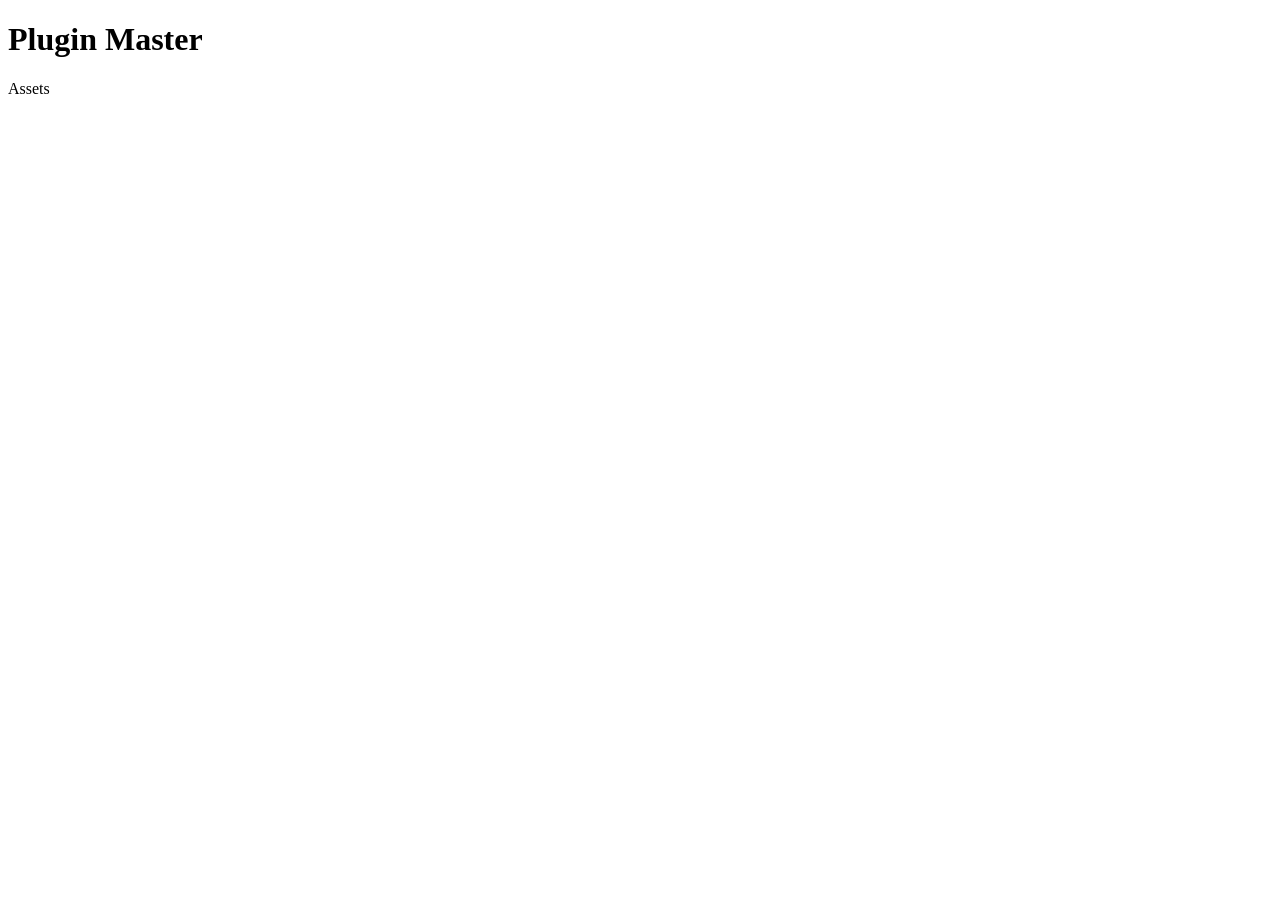
==== index.html @ de29aaf4 "Add initial index.html file with basic structure" ====
<!DOCTYPE html>
<html lang="es">
<head>
    <meta charset="UTF-8">
    <meta name="viewport" content="width=device-width, initial-scale=1.0">
    <title>Plugin Master Assets</title>
</head>
<body>
    <h1>Plugin Master</h1>
    <p>Assets</p>
</body>
</html>
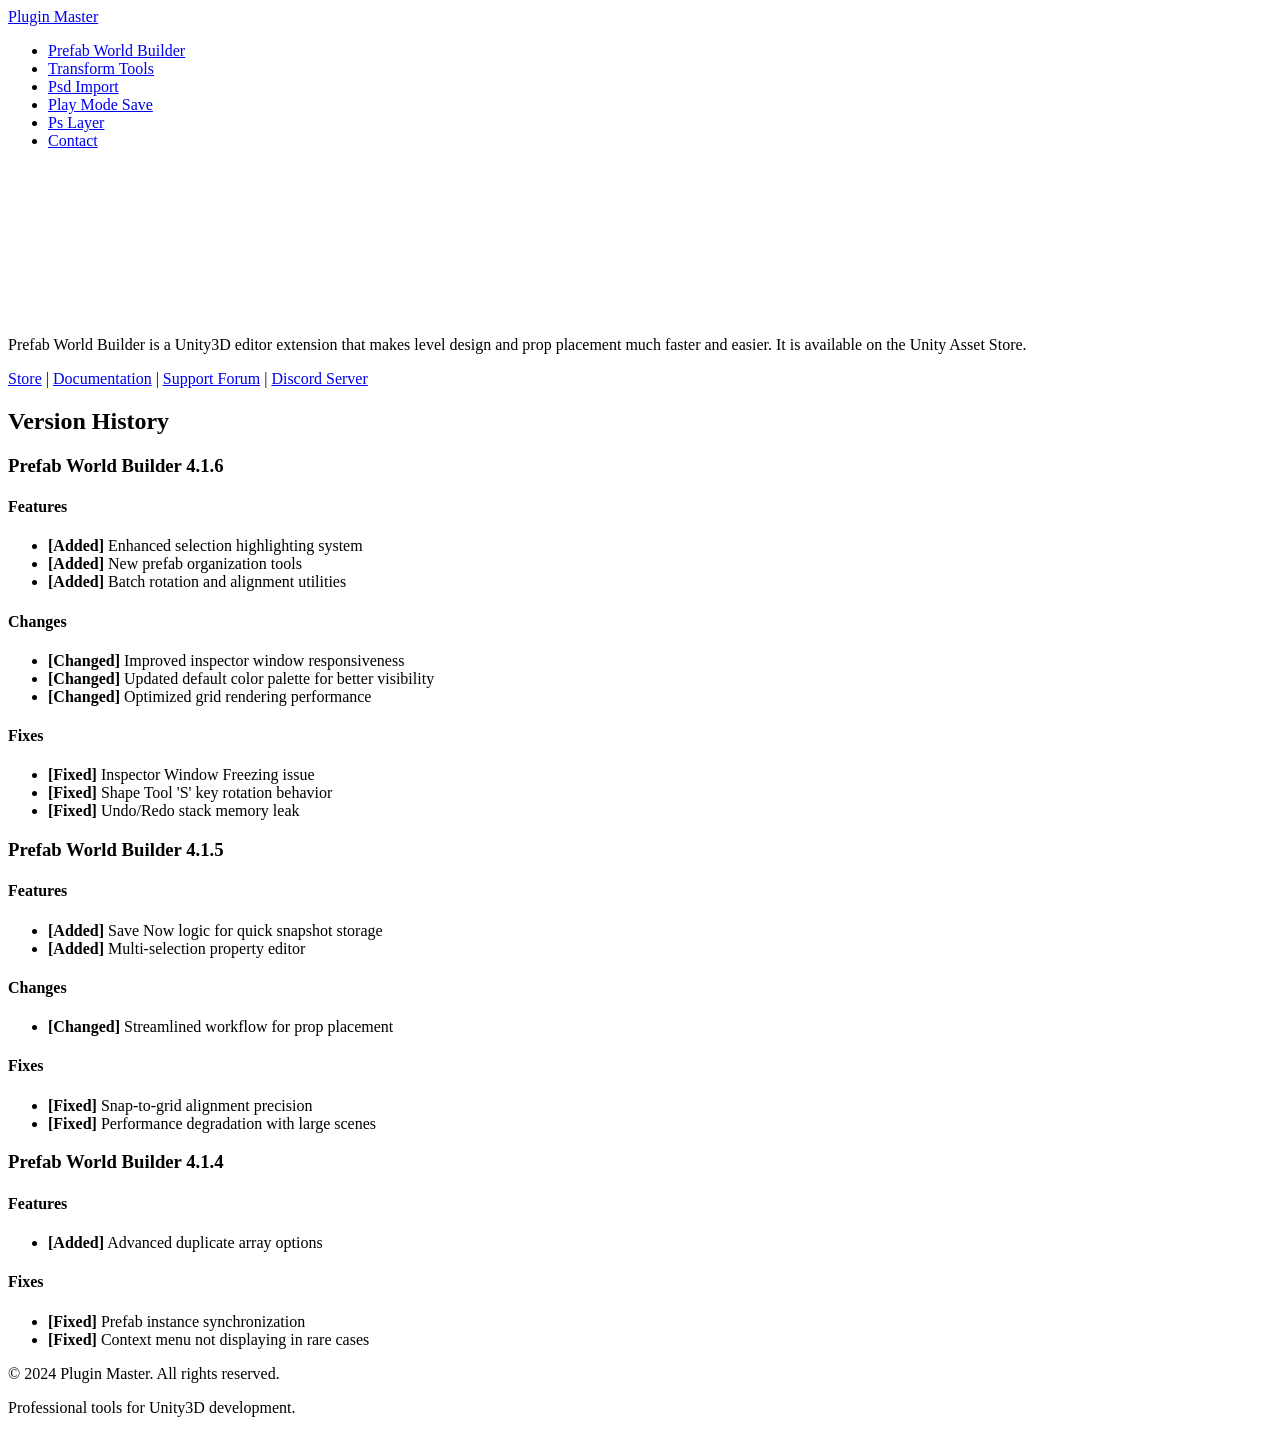
==== commit 7285e8b7: "Update to responsive homepage for Plugin Master with navigation, hero section, and changelog" ====
--- a/index.html
+++ b/index.html
@@ -1,12 +1,171 @@
 <!DOCTYPE html>
-<html lang="es">
+<html lang="en">
 <head>
     <meta charset="UTF-8">
     <meta name="viewport" content="width=device-width, initial-scale=1.0">
-    <title>Plugin Master Assets</title>
+    <title>Plugin Master - Professional Unity Tools</title>
+    <link rel="stylesheet" href="styles.css">
 </head>
 <body>
-    <h1>Plugin Master</h1>
-    <p>Assets</p>
+    <!-- Navigation Header -->
+    <header class="navbar">
+        <nav class="navbar-container">
+            <div class="navbar-logo">
+                <a href="#home">Plugin Master</a>
+            </div>
+            <ul class="nav-menu">
+                <li class="nav-item">
+                    <a href="#prefab" class="nav-link">Prefab World Builder</a>
+                </li>
+                <li class="nav-item">
+                    <a href="#transform" class="nav-link">Transform Tools</a>
+                </li>
+                <li class="nav-item">
+                    <a href="#psd" class="nav-link">Psd Import</a>
+                </li>
+                <li class="nav-item">
+                    <a href="#play-mode" class="nav-link">Play Mode Save</a>
+                </li>
+                <li class="nav-item">
+                    <a href="#ps-layer" class="nav-link">Ps Layer</a>
+                </li>
+                <li class="nav-item">
+                    <a href="#contact" class="nav-link">Contact</a>
+                </li>
+            </ul>
+        </nav>
+    </header>
+
+    <!-- Hero Section -->
+    <main class="hero-section" id="prefab">
+        <div class="hero-container">
+            <div class="video-container">
+                <iframe 
+                    class="hero-video" 
+                    src="https://www.youtube.com/embed/dQw4w9WgXcQ" 
+                    title="Prefab World Builder Demo"
+                    frameborder="0" 
+                    allow="accelerometer; autoplay; clipboard-write; encrypted-media; gyroscope; picture-in-picture" 
+                    allowfullscreen>
+                </iframe>
+            </div>
+
+            <p class="hero-description">
+                Prefab World Builder is a Unity3D editor extension that makes level design and prop placement much faster and easier. It is available on the Unity Asset Store.
+            </p>
+
+            <!-- Quick Links Bar -->
+            <div class="quick-links">
+                <a href="#store" class="quick-link">Store</a>
+                <span class="link-separator">|</span>
+                <a href="#docs" class="quick-link">Documentation</a>
+                <span class="link-separator">|</span>
+                <a href="#forum" class="quick-link">Support Forum</a>
+                <span class="link-separator">|</span>
+                <a href="#discord" class="quick-link">Discord Server</a>
+            </div>
+        </div>
+    </main>
+
+    <!-- Changelog Section -->
+    <section class="changelog-section">
+        <div class="changelog-container">
+            <h2>Version History</h2>
+
+            <!-- Version 4.1.6 -->
+            <article class="changelog-entry">
+                <h3 class="version-title">Prefab World Builder 4.1.6</h3>
+
+                <div class="changelog-categories">
+                    <div class="category">
+                        <h4 class="category-title">Features</h4>
+                        <ul class="change-list">
+                            <li><strong>[Added]</strong> Enhanced selection highlighting system</li>
+                            <li><strong>[Added]</strong> New prefab organization tools</li>
+                            <li><strong>[Added]</strong> Batch rotation and alignment utilities</li>
+                        </ul>
+                    </div>
+
+                    <div class="category">
+                        <h4 class="category-title">Changes</h4>
+                        <ul class="change-list">
+                            <li><strong>[Changed]</strong> Improved inspector window responsiveness</li>
+                            <li><strong>[Changed]</strong> Updated default color palette for better visibility</li>
+                            <li><strong>[Changed]</strong> Optimized grid rendering performance</li>
+                        </ul>
+                    </div>
+
+                    <div class="category">
+                        <h4 class="category-title">Fixes</h4>
+                        <ul class="change-list">
+                            <li><strong>[Fixed]</strong> Inspector Window Freezing issue</li>
+                            <li><strong>[Fixed]</strong> Shape Tool 'S' key rotation behavior</li>
+                            <li><strong>[Fixed]</strong> Undo/Redo stack memory leak</li>
+                        </ul>
+                    </div>
+                </div>
+            </article>
+
+            <!-- Version 4.1.5 -->
+            <article class="changelog-entry">
+                <h3 class="version-title">Prefab World Builder 4.1.5</h3>
+
+                <div class="changelog-categories">
+                    <div class="category">
+                        <h4 class="category-title">Features</h4>
+                        <ul class="change-list">
+                            <li><strong>[Added]</strong> Save Now logic for quick snapshot storage</li>
+                            <li><strong>[Added]</strong> Multi-selection property editor</li>
+                        </ul>
+                    </div>
+
+                    <div class="category">
+                        <h4 class="category-title">Changes</h4>
+                        <ul class="change-list">
+                            <li><strong>[Changed]</strong> Streamlined workflow for prop placement</li>
+                        </ul>
+                    </div>
+
+                    <div class="category">
+                        <h4 class="category-title">Fixes</h4>
+                        <ul class="change-list">
+                            <li><strong>[Fixed]</strong> Snap-to-grid alignment precision</li>
+                            <li><strong>[Fixed]</strong> Performance degradation with large scenes</li>
+                        </ul>
+                    </div>
+                </div>
+            </article>
+
+            <!-- Version 4.1.4 -->
+            <article class="changelog-entry">
+                <h3 class="version-title">Prefab World Builder 4.1.4</h3>
+
+                <div class="changelog-categories">
+                    <div class="category">
+                        <h4 class="category-title">Features</h4>
+                        <ul class="change-list">
+                            <li><strong>[Added]</strong> Advanced duplicate array options</li>
+                        </ul>
+                    </div>
+
+                    <div class="category">
+                        <h4 class="category-title">Fixes</h4>
+                        <ul class="change-list">
+                            <li><strong>[Fixed]</strong> Prefab instance synchronization</li>
+                            <li><strong>[Fixed]</strong> Context menu not displaying in rare cases</li>
+                        </ul>
+                    </div>
+                </div>
+            </article>
+        </div>
+    </section>
+
+    <!-- Footer -->
+    <footer class="footer">
+        <div class="footer-container">
+            <p>&copy; 2024 Plugin Master. All rights reserved.</p>
+            <p>Professional tools for Unity3D development.</p>
+        </div>
+    </footer>
 </body>
 </html>
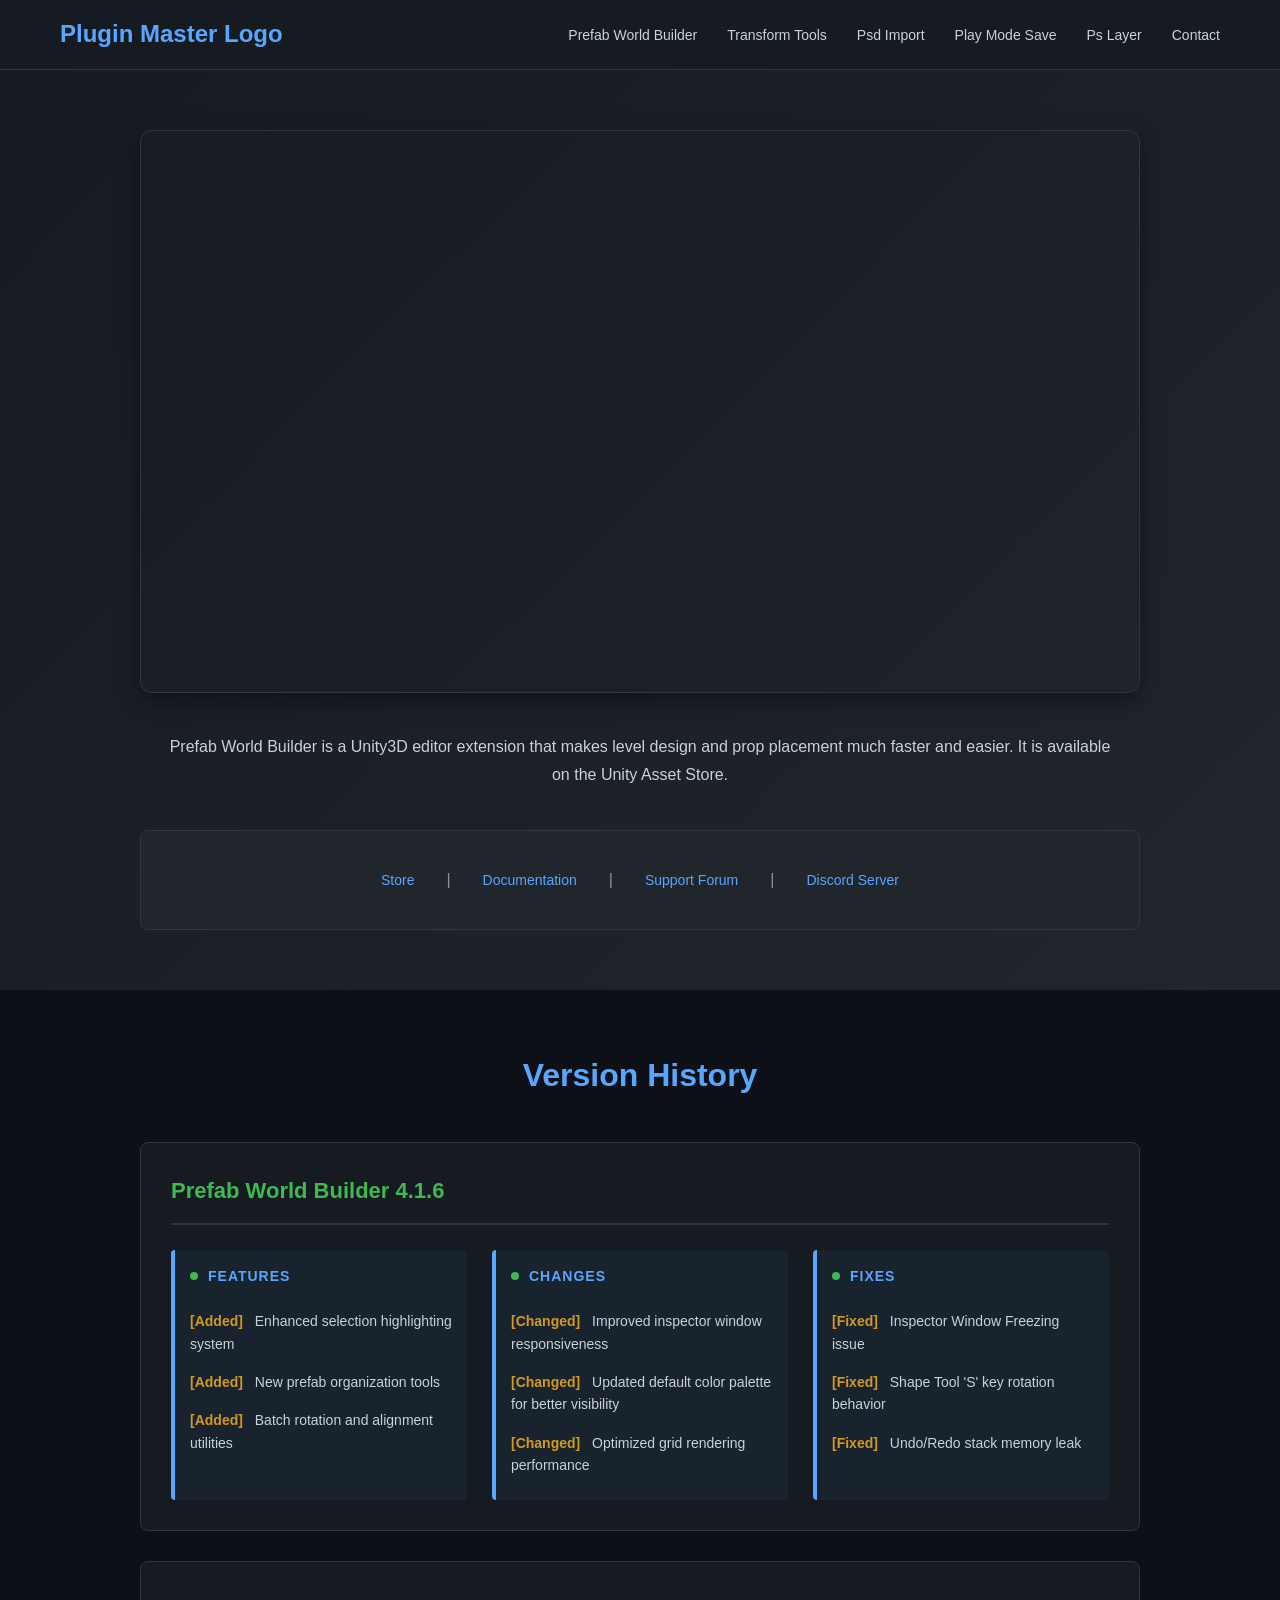
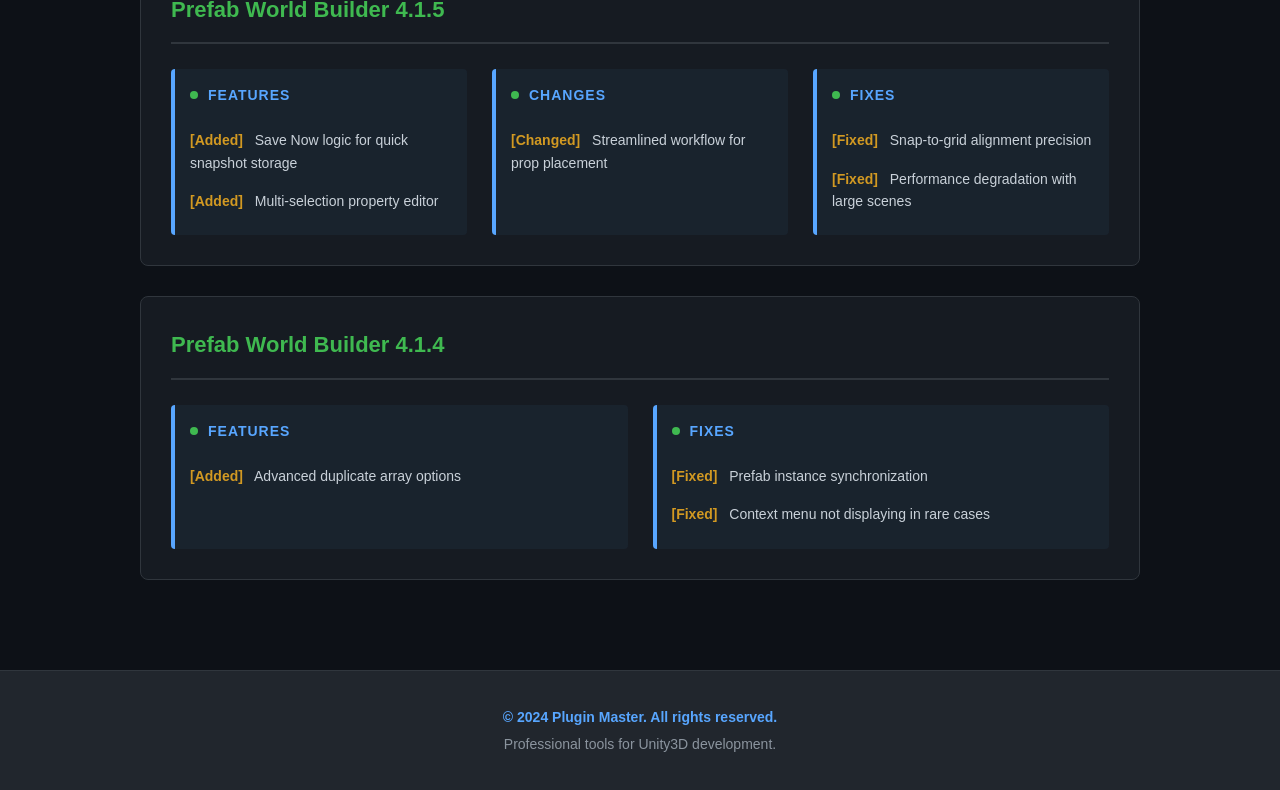
==== commit 45ada824: "first change made in vs code" ====
--- a/index.html
+++ b/index.html
@@ -11,7 +11,7 @@
     <header class="navbar">
         <nav class="navbar-container">
             <div class="navbar-logo">
-                <a href="#home">Plugin Master</a>
+                <a href="#home">Plugin Master Logo</a>
             </div>
             <ul class="nav-menu">
                 <li class="nav-item">
--- a/styles.css
+++ b/styles.css
@@ -0,0 +1,509 @@
+/* ============================================
+   CSS Variables - Dark Theme Color Palette
+   ============================================ */
+:root {
+    --primary-bg: #0d1117;
+    --secondary-bg: #161b22;
+    --tertiary-bg: #21262d;
+    --primary-text: #c9d1d9;
+    --secondary-text: #8b949e;
+    --accent-blue: #58a6ff;
+    --accent-green: #3fb950;
+    --accent-orange: #d29922;
+    --border-color: #30363d;
+    --hover-color: #1f6feb;
+    --navbar-height: 70px;
+}
+
+/* ============================================
+   Global Styles
+   ============================================ */
+* {
+    margin: 0;
+    padding: 0;
+    box-sizing: border-box;
+}
+
+html {
+    scroll-behavior: smooth;
+}
+
+body {
+    font-family: -apple-system, BlinkMacSystemFont, 'Segoe UI', 'Roboto', 'Helvetica', 'Arial', sans-serif;
+    background-color: var(--primary-bg);
+    color: var(--primary-text);
+    line-height: 1.6;
+}
+
+a {
+    color: var(--accent-blue);
+    text-decoration: none;
+    transition: color 0.3s ease;
+}
+
+a:hover {
+    color: var(--hover-color);
+}
+
+/* ============================================
+   Navigation Bar
+   ============================================ */
+.navbar {
+    background-color: var(--secondary-bg);
+    border-bottom: 1px solid var(--border-color);
+    position: sticky;
+    top: 0;
+    z-index: 1000;
+    height: var(--navbar-height);
+    display: flex;
+    align-items: center;
+}
+
+.navbar-container {
+    max-width: 1200px;
+    width: 100%;
+    margin: 0 auto;
+    padding: 0 20px;
+    display: flex;
+    justify-content: space-between;
+    align-items: center;
+}
+
+.navbar-logo a {
+    font-size: 24px;
+    font-weight: bold;
+    color: var(--accent-blue);
+    transition: color 0.3s ease;
+}
+
+.navbar-logo a:hover {
+    color: var(--accent-green);
+}
+
+.nav-menu {
+    display: flex;
+    list-style: none;
+    gap: 30px;
+}
+
+.nav-link {
+    color: var(--primary-text);
+    font-size: 14px;
+    font-weight: 500;
+    transition: color 0.3s ease;
+    position: relative;
+}
+
+.nav-link:hover {
+    color: var(--accent-blue);
+}
+
+.nav-link::after {
+    content: '';
+    position: absolute;
+    bottom: -5px;
+    left: 0;
+    width: 0;
+    height: 2px;
+    background-color: var(--accent-blue);
+    transition: width 0.3s ease;
+}
+
+.nav-link:hover::after {
+    width: 100%;
+}
+
+/* Mobile Navigation Toggle */
+@media (max-width: 768px) {
+    .nav-menu {
+        flex-direction: column;
+        gap: 15px;
+        padding: 20px;
+    }
+
+    .navbar {
+        height: auto;
+    }
+
+    .navbar-container {
+        flex-direction: column;
+        gap: 15px;
+    }
+
+    .navbar-logo a {
+        font-size: 20px;
+    }
+}
+
+/* ============================================
+   Hero Section
+   ============================================ */
+.hero-section {
+    background: linear-gradient(135deg, var(--secondary-bg) 0%, var(--tertiary-bg) 100%);
+    padding: 60px 20px;
+    min-height: calc(100vh - var(--navbar-height));
+    display: flex;
+    align-items: center;
+}
+
+.hero-container {
+    max-width: 1000px;
+    margin: 0 auto;
+    width: 100%;
+}
+
+.video-container {
+    width: 100%;
+    aspect-ratio: 16 / 9;
+    margin-bottom: 40px;
+    border-radius: 12px;
+    overflow: hidden;
+    border: 1px solid var(--border-color);
+    box-shadow: 0 8px 24px rgba(0, 0, 0, 0.4);
+}
+
+.hero-video {
+    width: 100%;
+    height: 100%;
+    display: block;
+}
+
+.hero-description {
+    font-size: 16px;
+    color: var(--primary-text);
+    text-align: center;
+    line-height: 1.8;
+    margin-bottom: 40px;
+    padding: 0 20px;
+}
+
+/* ============================================
+   Quick Links Bar
+   ============================================ */
+.quick-links {
+    display: flex;
+    justify-content: center;
+    align-items: center;
+    gap: 20px;
+    flex-wrap: wrap;
+    padding: 30px;
+    background-color: var(--tertiary-bg);
+    border-radius: 8px;
+    border: 1px solid var(--border-color);
+}
+
+.quick-link {
+    font-size: 14px;
+    font-weight: 500;
+    color: var(--accent-blue);
+    transition: all 0.3s ease;
+    padding: 8px 12px;
+    border-radius: 4px;
+}
+
+.quick-link:hover {
+    background-color: rgba(88, 166, 255, 0.1);
+    color: var(--hover-color);
+}
+
+.link-separator {
+    color: var(--secondary-text);
+    font-weight: 300;
+}
+
+@media (max-width: 768px) {
+    .quick-links {
+        flex-direction: column;
+        gap: 10px;
+    }
+
+    .link-separator {
+        display: none;
+    }
+
+    .quick-links::after {
+        content: '';
+    }
+
+    .quick-link {
+        width: 100%;
+        text-align: center;
+    }
+}
+
+/* ============================================
+   Changelog Section
+   ============================================ */
+.changelog-section {
+    background-color: var(--primary-bg);
+    padding: 60px 20px;
+}
+
+.changelog-container {
+    max-width: 1000px;
+    margin: 0 auto;
+}
+
+.changelog-section h2 {
+    font-size: 32px;
+    margin-bottom: 40px;
+    text-align: center;
+    color: var(--accent-blue);
+}
+
+.changelog-entry {
+    background-color: var(--secondary-bg);
+    border: 1px solid var(--border-color);
+    border-radius: 8px;
+    padding: 30px;
+    margin-bottom: 30px;
+    transition: box-shadow 0.3s ease;
+}
+
+.changelog-entry:hover {
+    box-shadow: 0 4px 16px rgba(88, 166, 255, 0.1);
+    border-color: var(--accent-blue);
+}
+
+.version-title {
+    font-size: 22px;
+    color: var(--accent-green);
+    margin-bottom: 25px;
+    font-weight: 600;
+    border-bottom: 2px solid var(--border-color);
+    padding-bottom: 15px;
+}
+
+.changelog-categories {
+    display: grid;
+    grid-template-columns: repeat(auto-fit, minmax(250px, 1fr));
+    gap: 25px;
+}
+
+.category {
+    padding: 15px;
+    background-color: rgba(88, 166, 255, 0.05);
+    border-left: 4px solid var(--accent-blue);
+    border-radius: 4px;
+}
+
+.category-title {
+    font-size: 14px;
+    font-weight: 700;
+    text-transform: uppercase;
+    letter-spacing: 1px;
+    color: var(--accent-blue);
+    margin-bottom: 15px;
+    display: flex;
+    align-items: center;
+}
+
+.category-title::before {
+    content: '';
+    display: inline-block;
+    width: 8px;
+    height: 8px;
+    background-color: var(--accent-green);
+    border-radius: 50%;
+    margin-right: 10px;
+}
+
+.change-list {
+    list-style: none;
+    padding: 0;
+}
+
+.change-list li {
+    padding: 8px 0;
+    color: var(--primary-text);
+    font-size: 14px;
+    line-height: 1.6;
+    transition: color 0.3s ease;
+}
+
+.change-list li:hover {
+    color: var(--accent-blue);
+}
+
+.change-list li strong {
+    color: var(--accent-orange);
+    font-weight: 700;
+    margin-right: 8px;
+}
+
+/* ============================================
+   Footer
+   ============================================ */
+.footer {
+    background-color: var(--tertiary-bg);
+    border-top: 1px solid var(--border-color);
+    padding: 30px 20px;
+    text-align: center;
+}
+
+.footer-container {
+    max-width: 1200px;
+    margin: 0 auto;
+}
+
+.footer-container p {
+    color: var(--secondary-text);
+    font-size: 14px;
+    margin: 5px 0;
+}
+
+.footer-container p:first-child {
+    color: var(--accent-blue);
+    font-weight: 600;
+}
+
+/* ============================================
+   Responsive Design - Tablet
+   ============================================ */
+@media (max-width: 768px) {
+    :root {
+        --navbar-height: 60px;
+    }
+
+    .hero-section {
+        padding: 40px 20px;
+        min-height: auto;
+    }
+
+    .hero-description {
+        font-size: 14px;
+    }
+
+    .changelog-section {
+        padding: 40px 20px;
+    }
+
+    .changelog-section h2 {
+        font-size: 24px;
+    }
+
+    .changelog-entry {
+        padding: 20px;
+    }
+
+    .version-title {
+        font-size: 18px;
+    }
+
+    .changelog-categories {
+        grid-template-columns: 1fr;
+    }
+}
+
+/* ============================================
+   Responsive Design - Mobile
+   ============================================ */
+@media (max-width: 480px) {
+    .nav-menu {
+        gap: 10px;
+    }
+
+    .nav-link {
+        font-size: 12px;
+    }
+
+    .hero-section {
+        padding: 30px 15px;
+    }
+
+    .video-container {
+        margin-bottom: 30px;
+    }
+
+    .hero-description {
+        font-size: 13px;
+        padding: 0 10px;
+    }
+
+    .quick-links {
+        padding: 20px;
+        gap: 10px;
+    }
+
+    .quick-link {
+        font-size: 12px;
+        padding: 6px 10px;
+    }
+
+    .changelog-entry {
+        padding: 15px;
+        margin-bottom: 20px;
+    }
+
+    .version-title {
+        font-size: 16px;
+        margin-bottom: 20px;
+    }
+
+    .category {
+        padding: 12px;
+    }
+
+    .category-title {
+        font-size: 12px;
+    }
+
+    .change-list li {
+        font-size: 12px;
+        padding: 6px 0;
+    }
+
+    .footer-container p {
+        font-size: 12px;
+    }
+}
+
+/* ============================================
+   Animations & Transitions
+   ============================================ */
+@keyframes slideInUp {
+    from {
+        opacity: 0;
+        transform: translateY(20px);
+    }
+    to {
+        opacity: 1;
+        transform: translateY(0);
+    }
+}
+
+.changelog-entry {
+    animation: slideInUp 0.6s ease-out forwards;
+}
+
+.changelog-entry:nth-child(1) {
+    animation-delay: 0.1s;
+}
+
+.changelog-entry:nth-child(2) {
+    animation-delay: 0.2s;
+}
+
+.changelog-entry:nth-child(3) {
+    animation-delay: 0.3s;
+}
+
+/* ============================================
+   Scrollbar Styling
+   ============================================ */
+::-webkit-scrollbar {
+    width: 10px;
+}
+
+::-webkit-scrollbar-track {
+    background: var(--secondary-bg);
+}
+
+::-webkit-scrollbar-thumb {
+    background: var(--accent-blue);
+    border-radius: 5px;
+}
+
+::-webkit-scrollbar-thumb:hover {
+    background: var(--hover-color);
+}
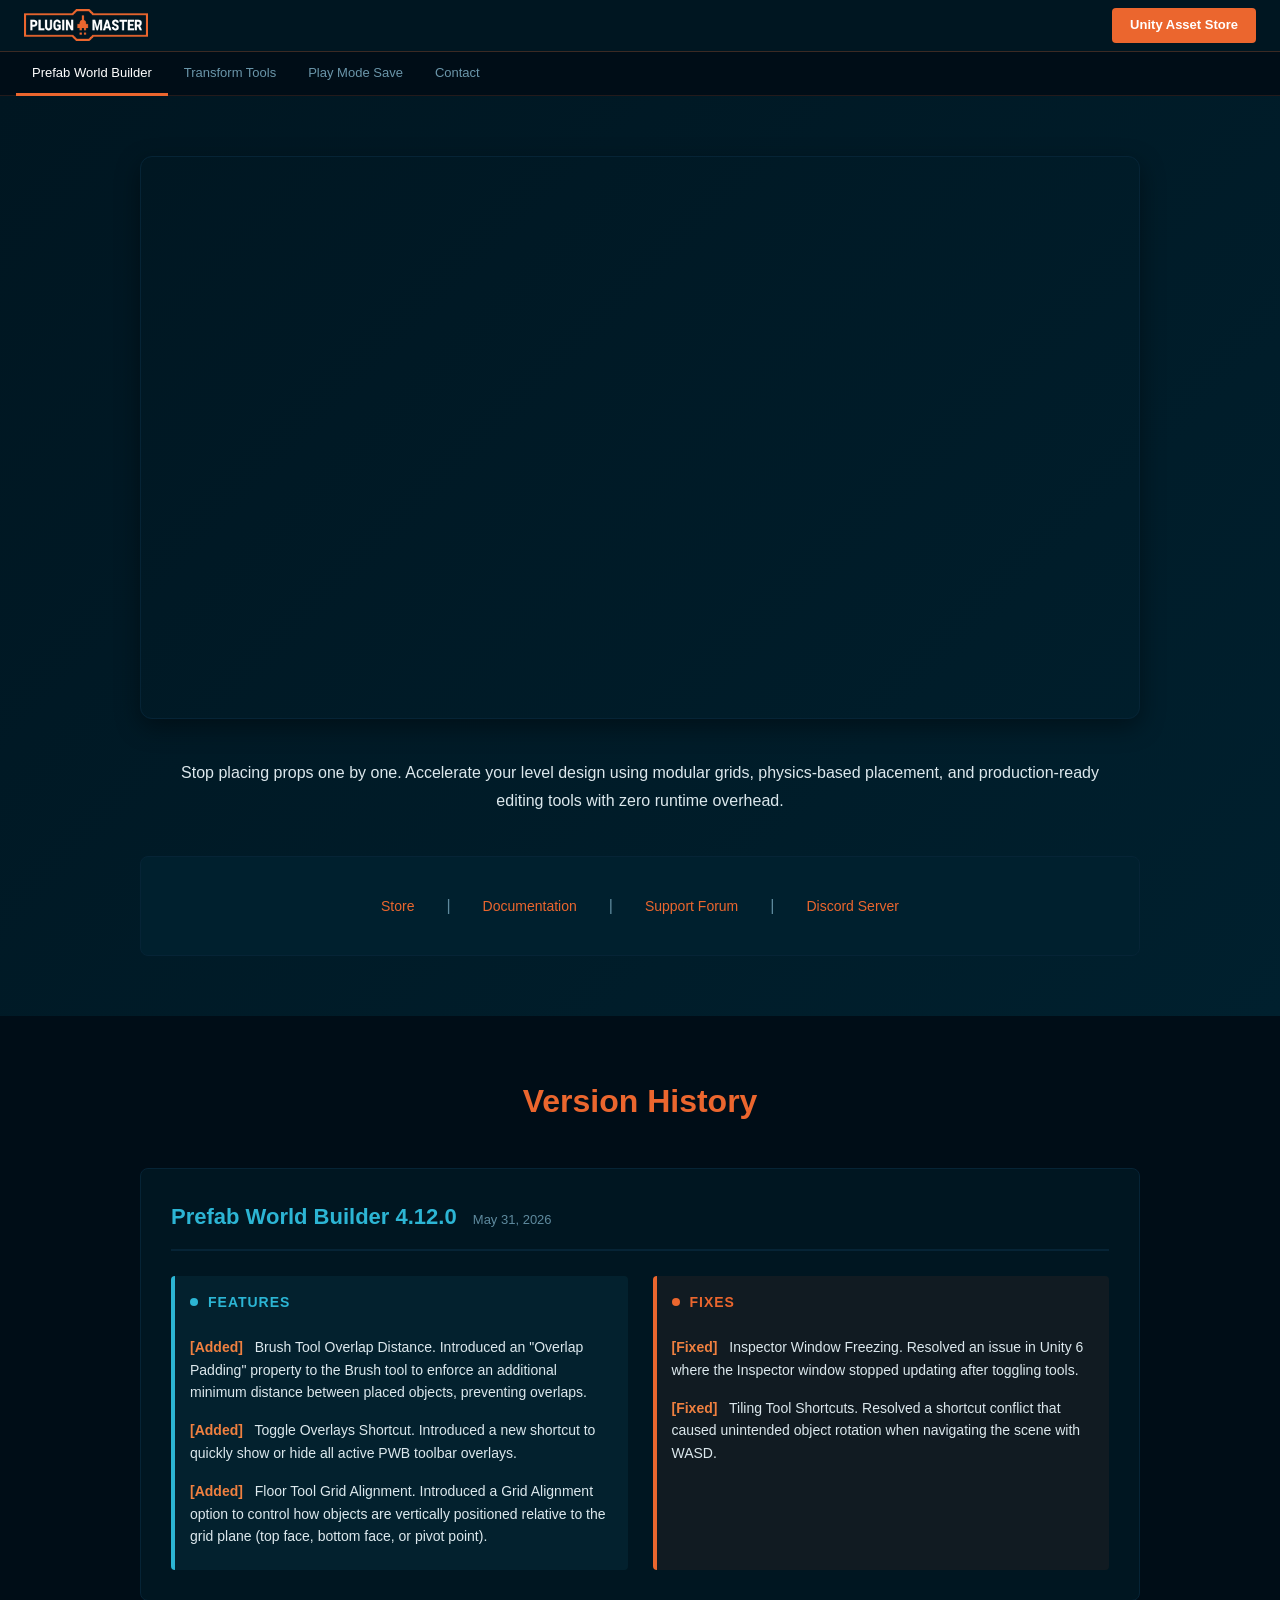
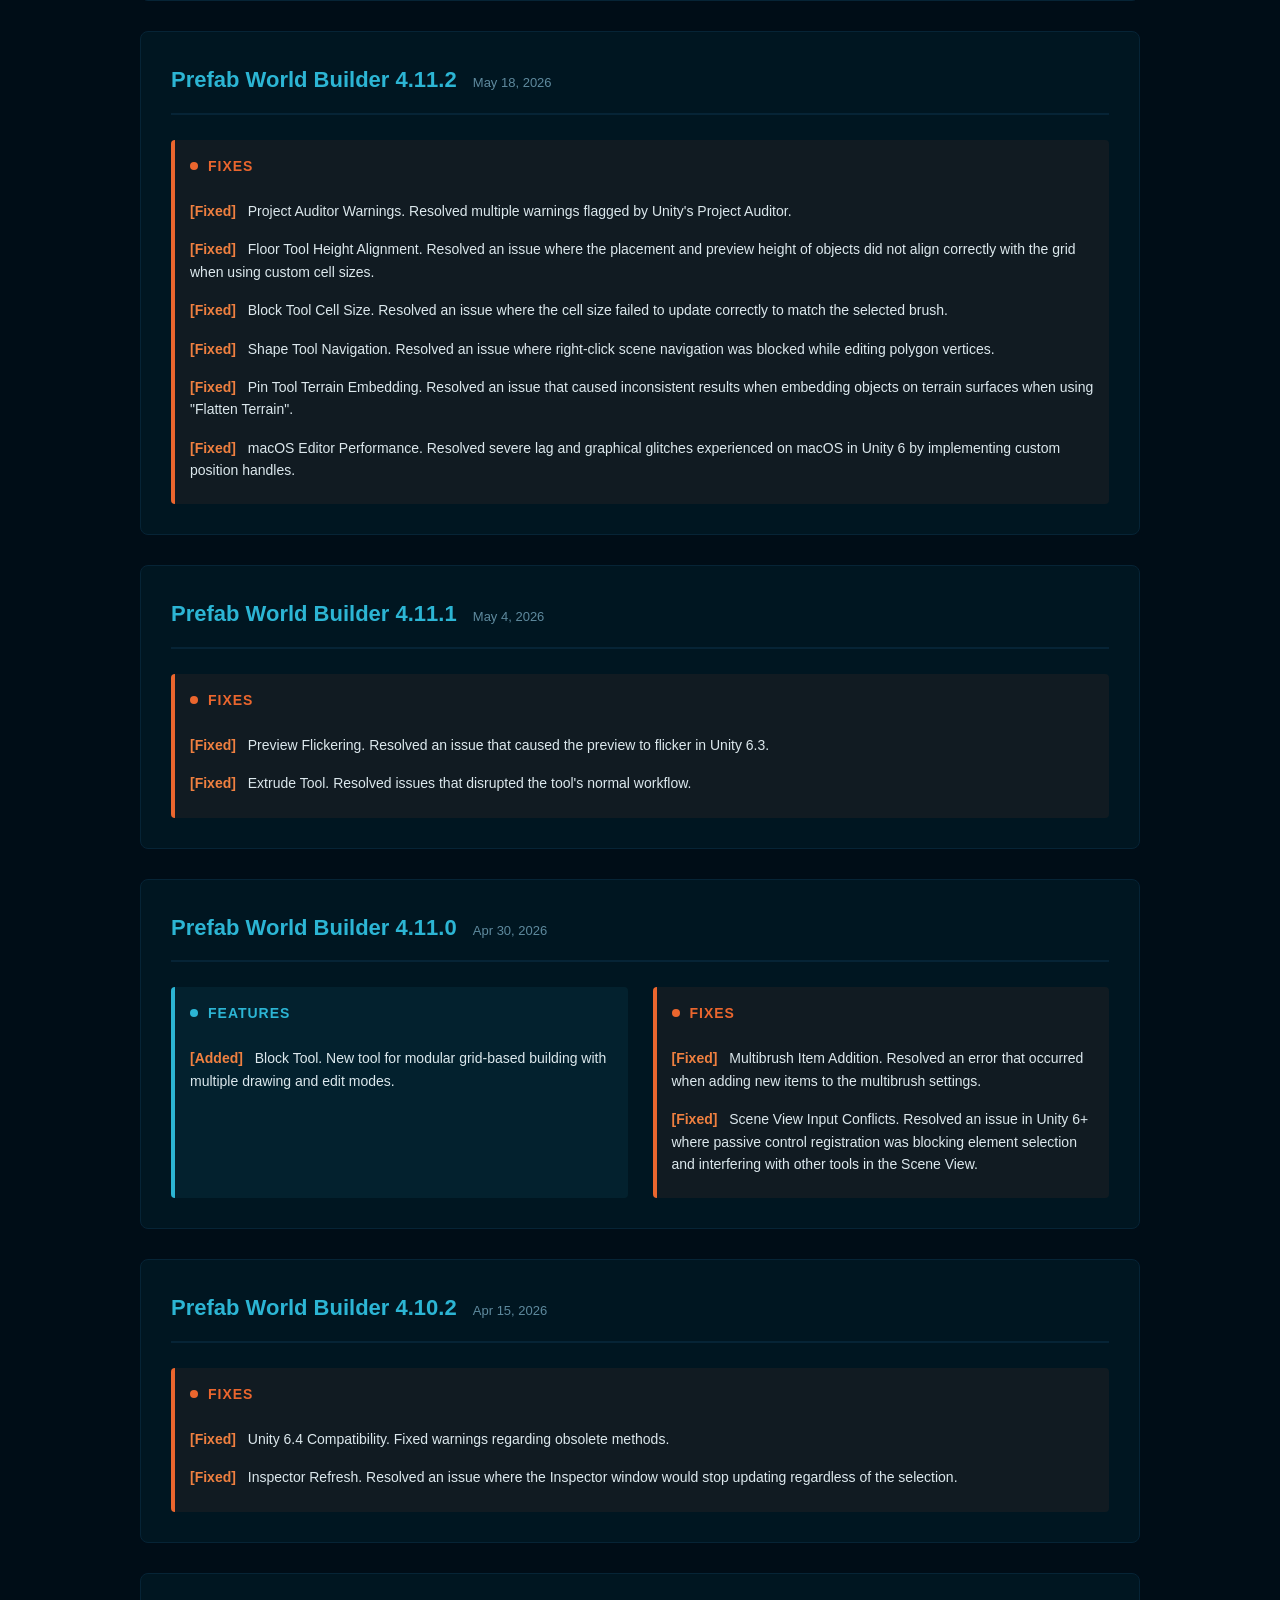
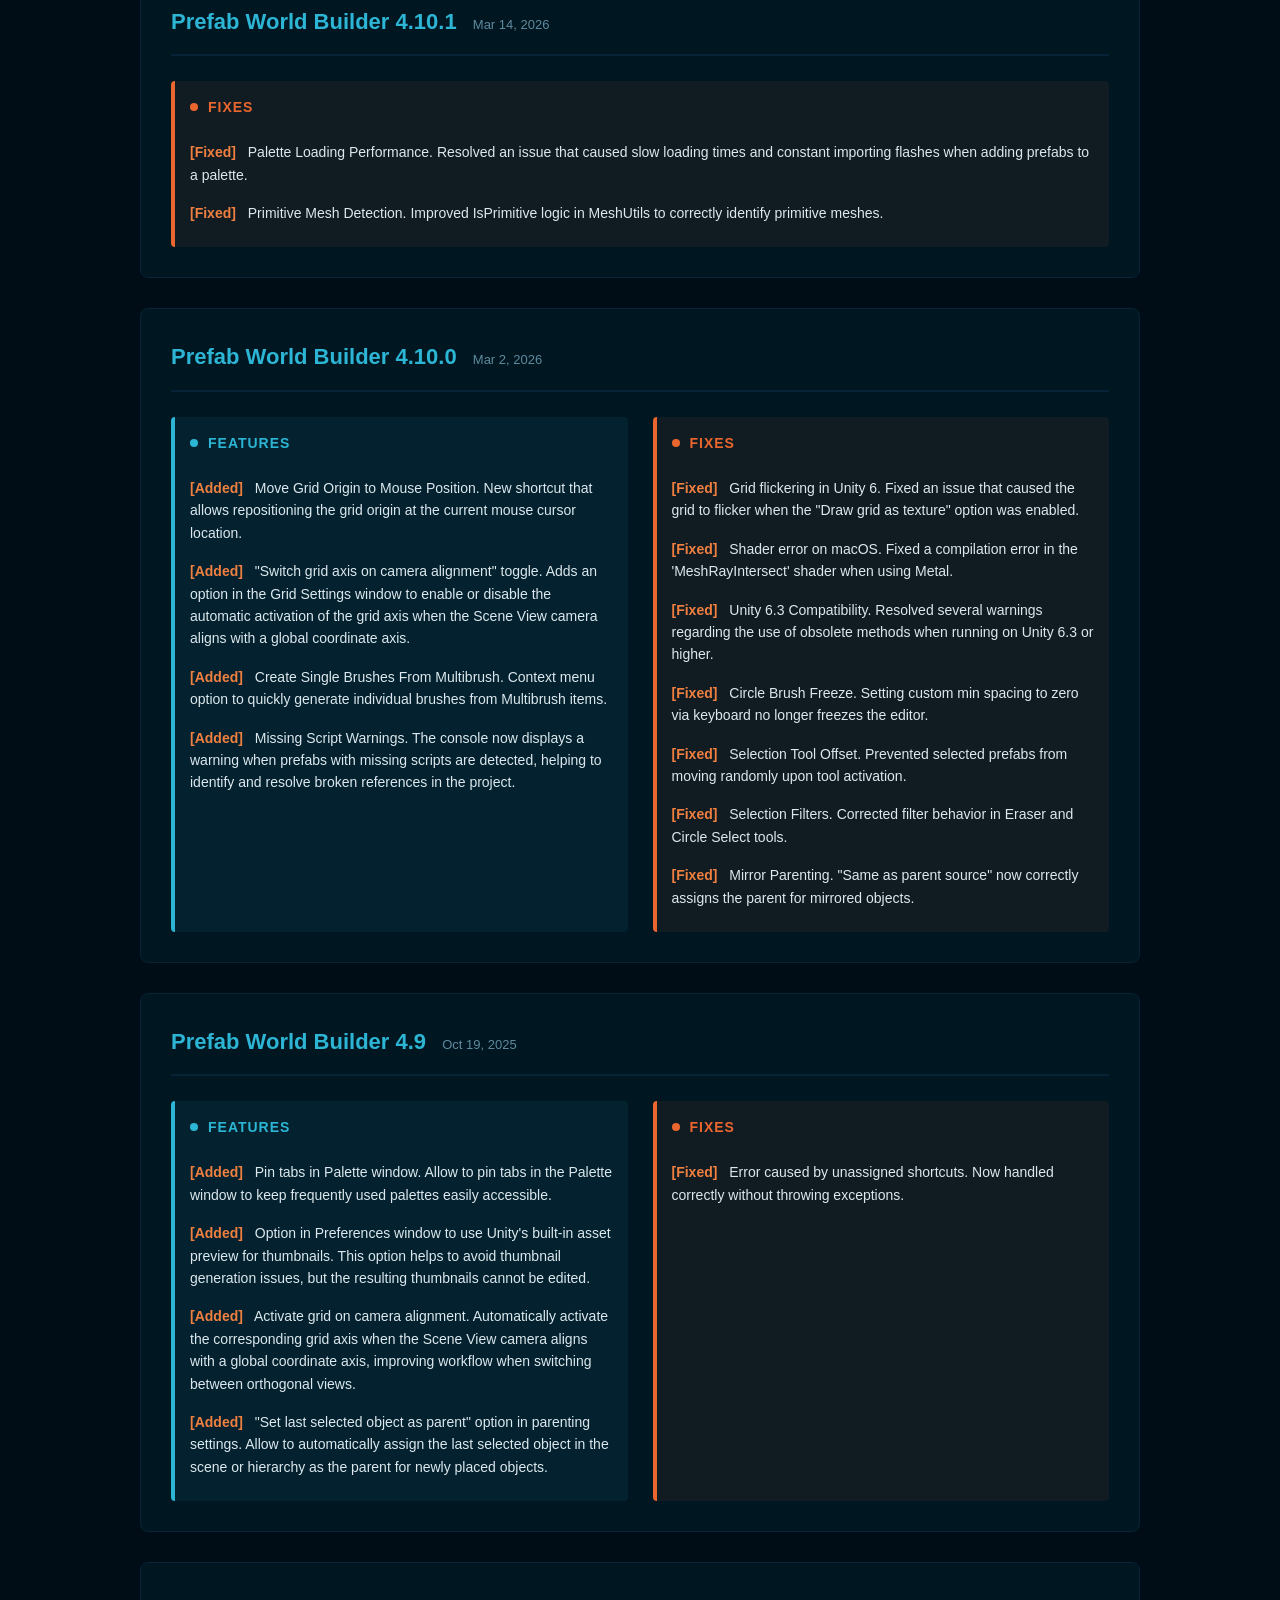
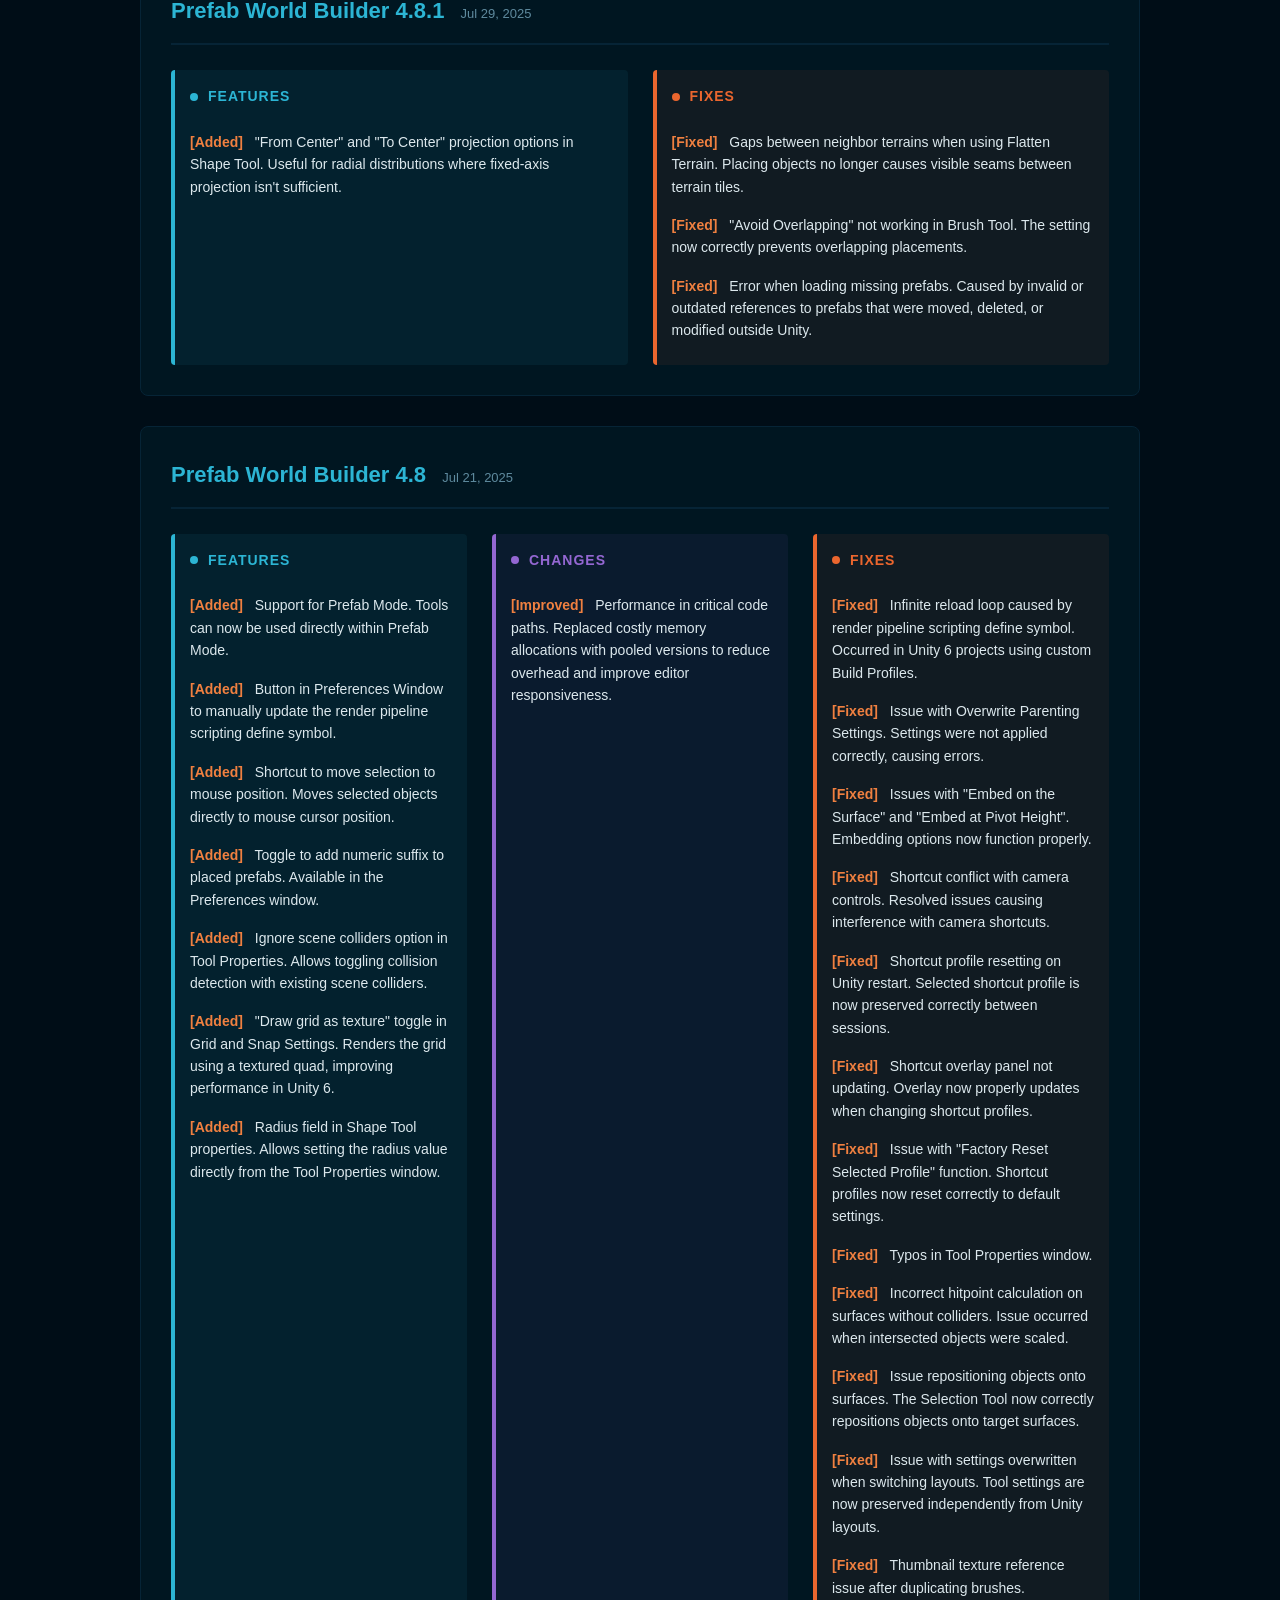
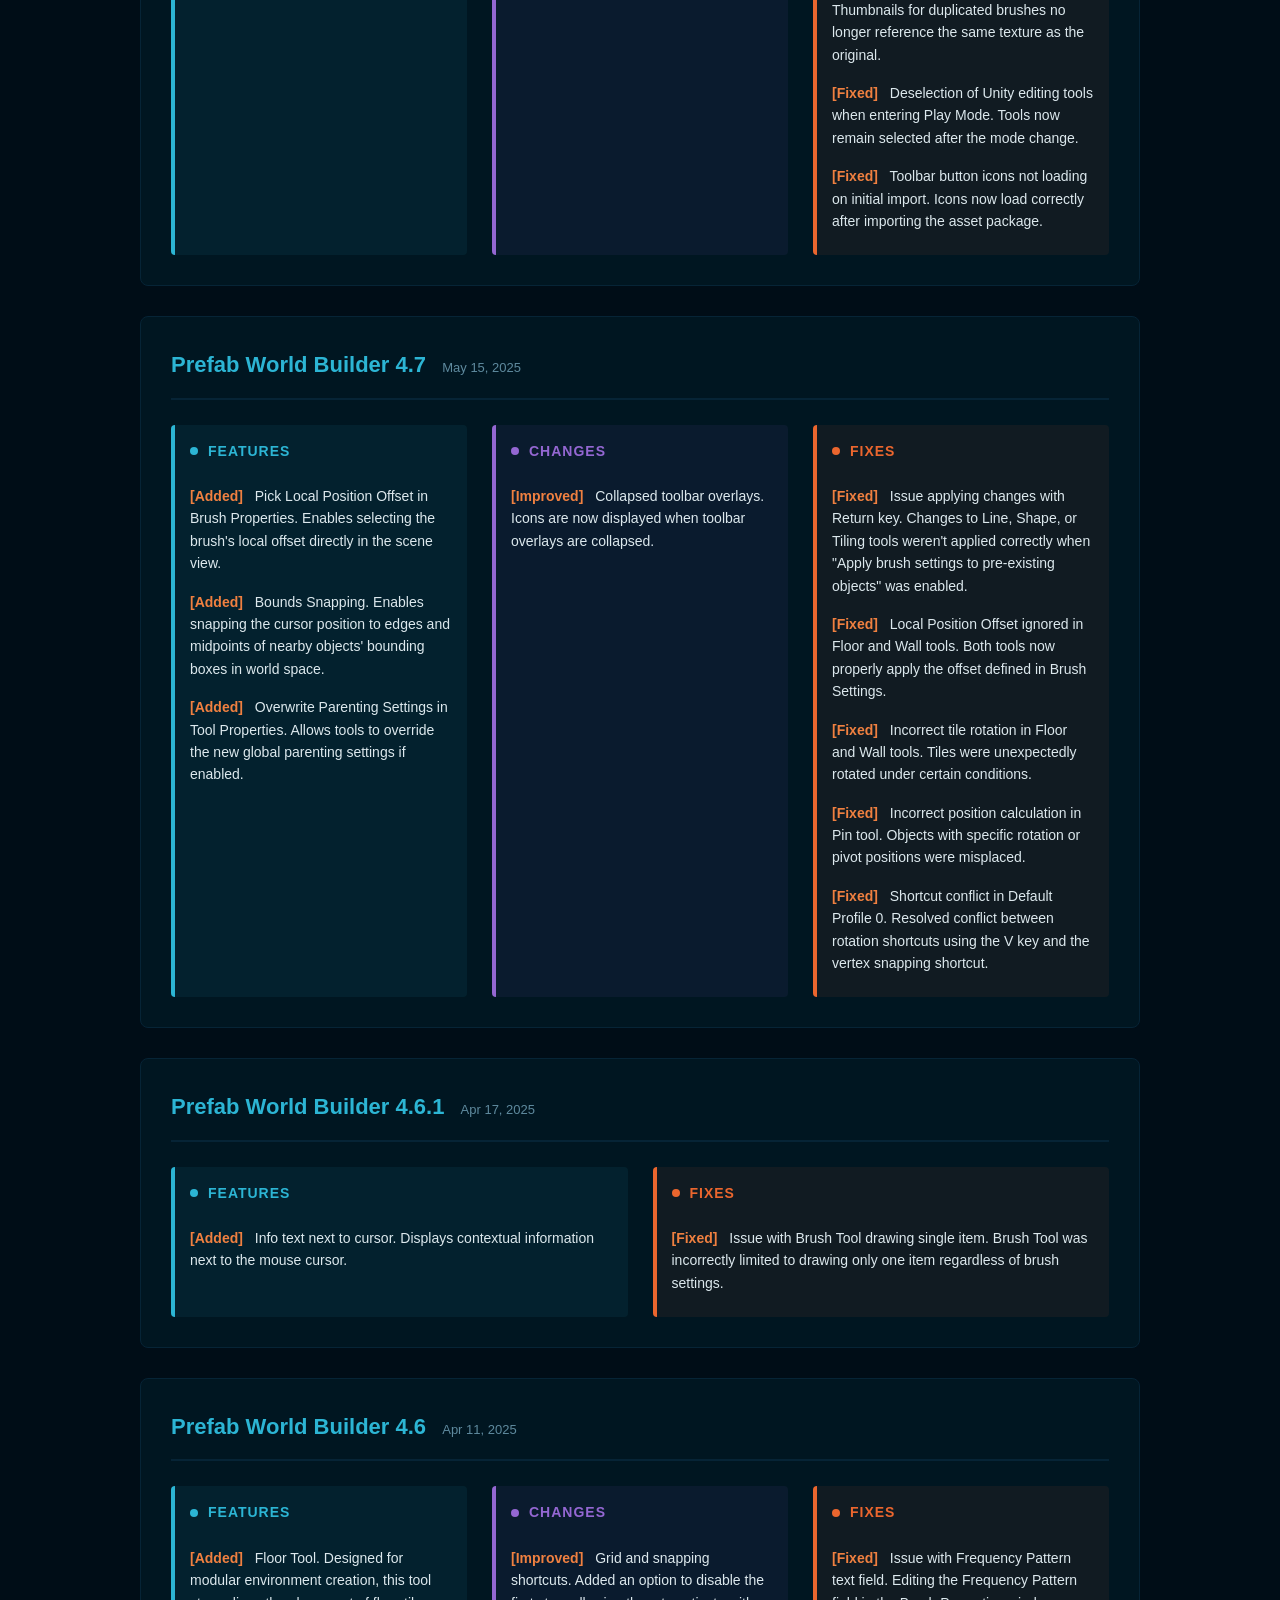
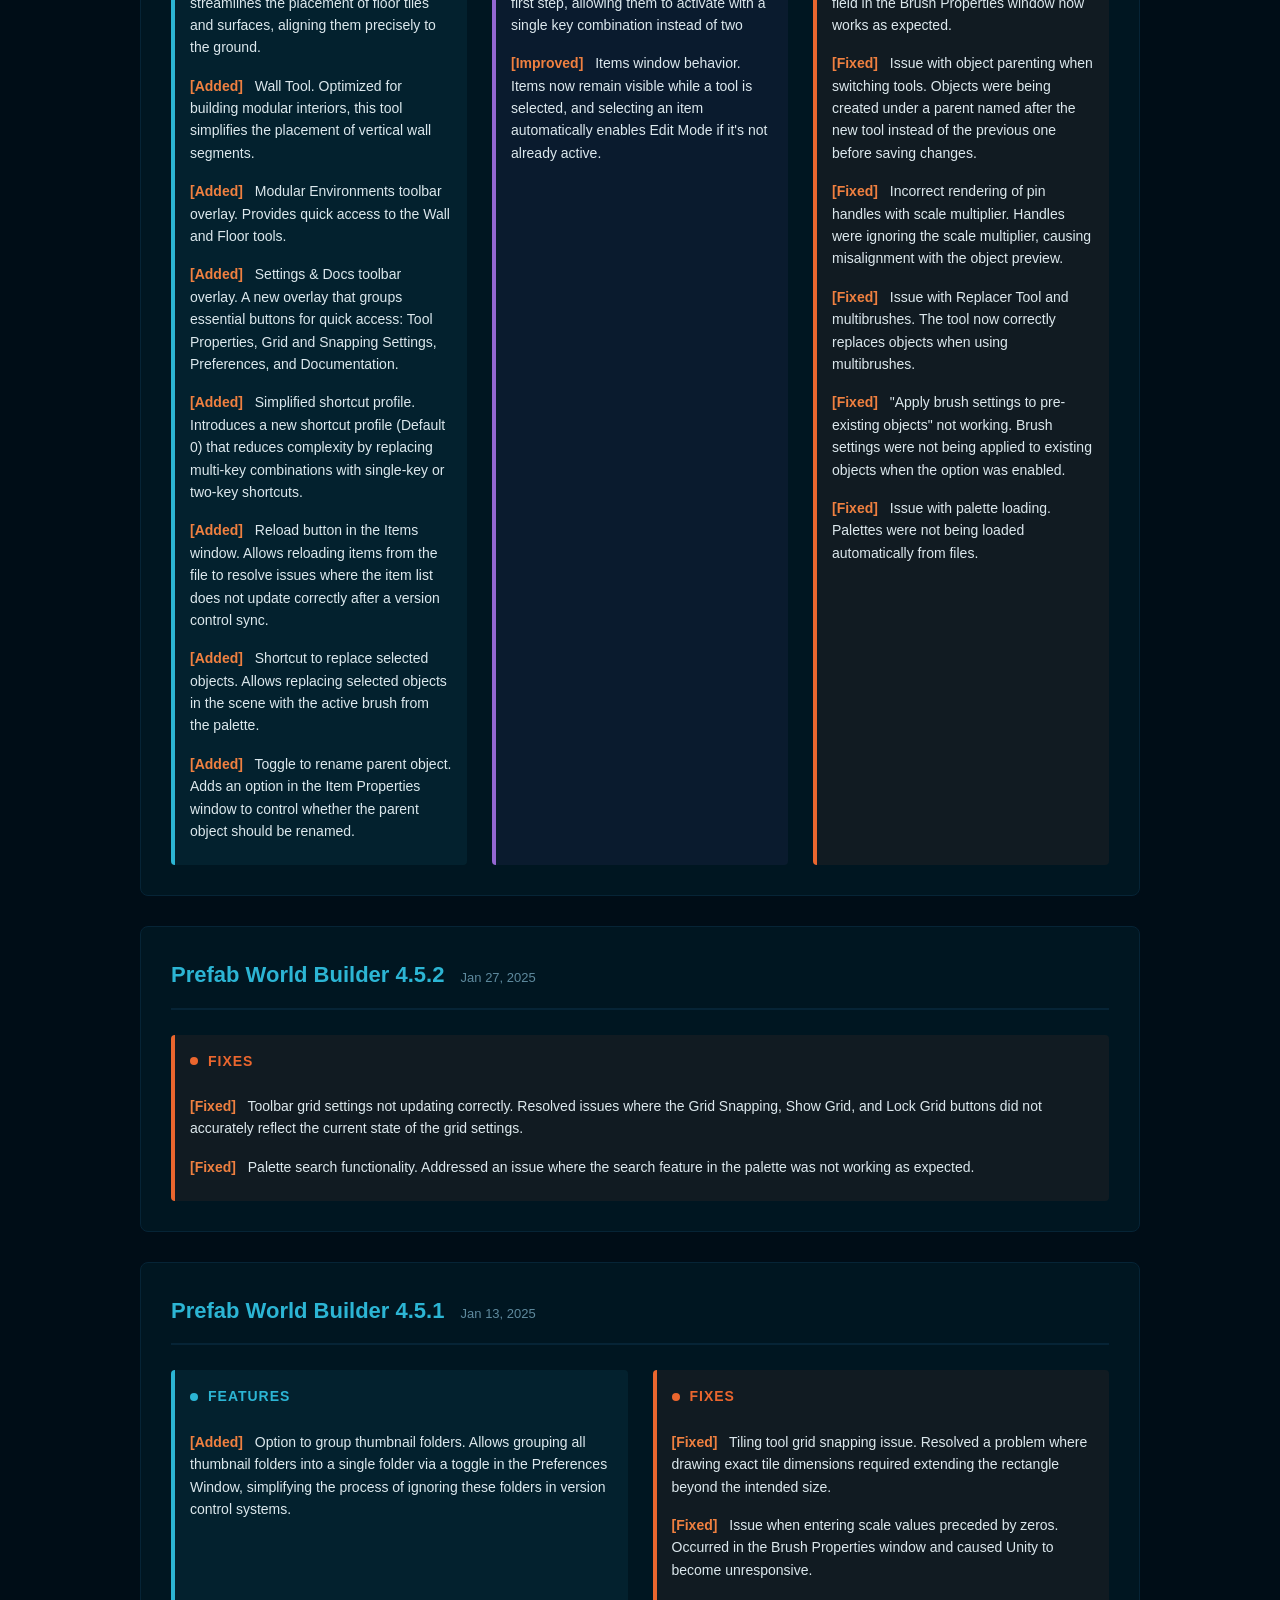
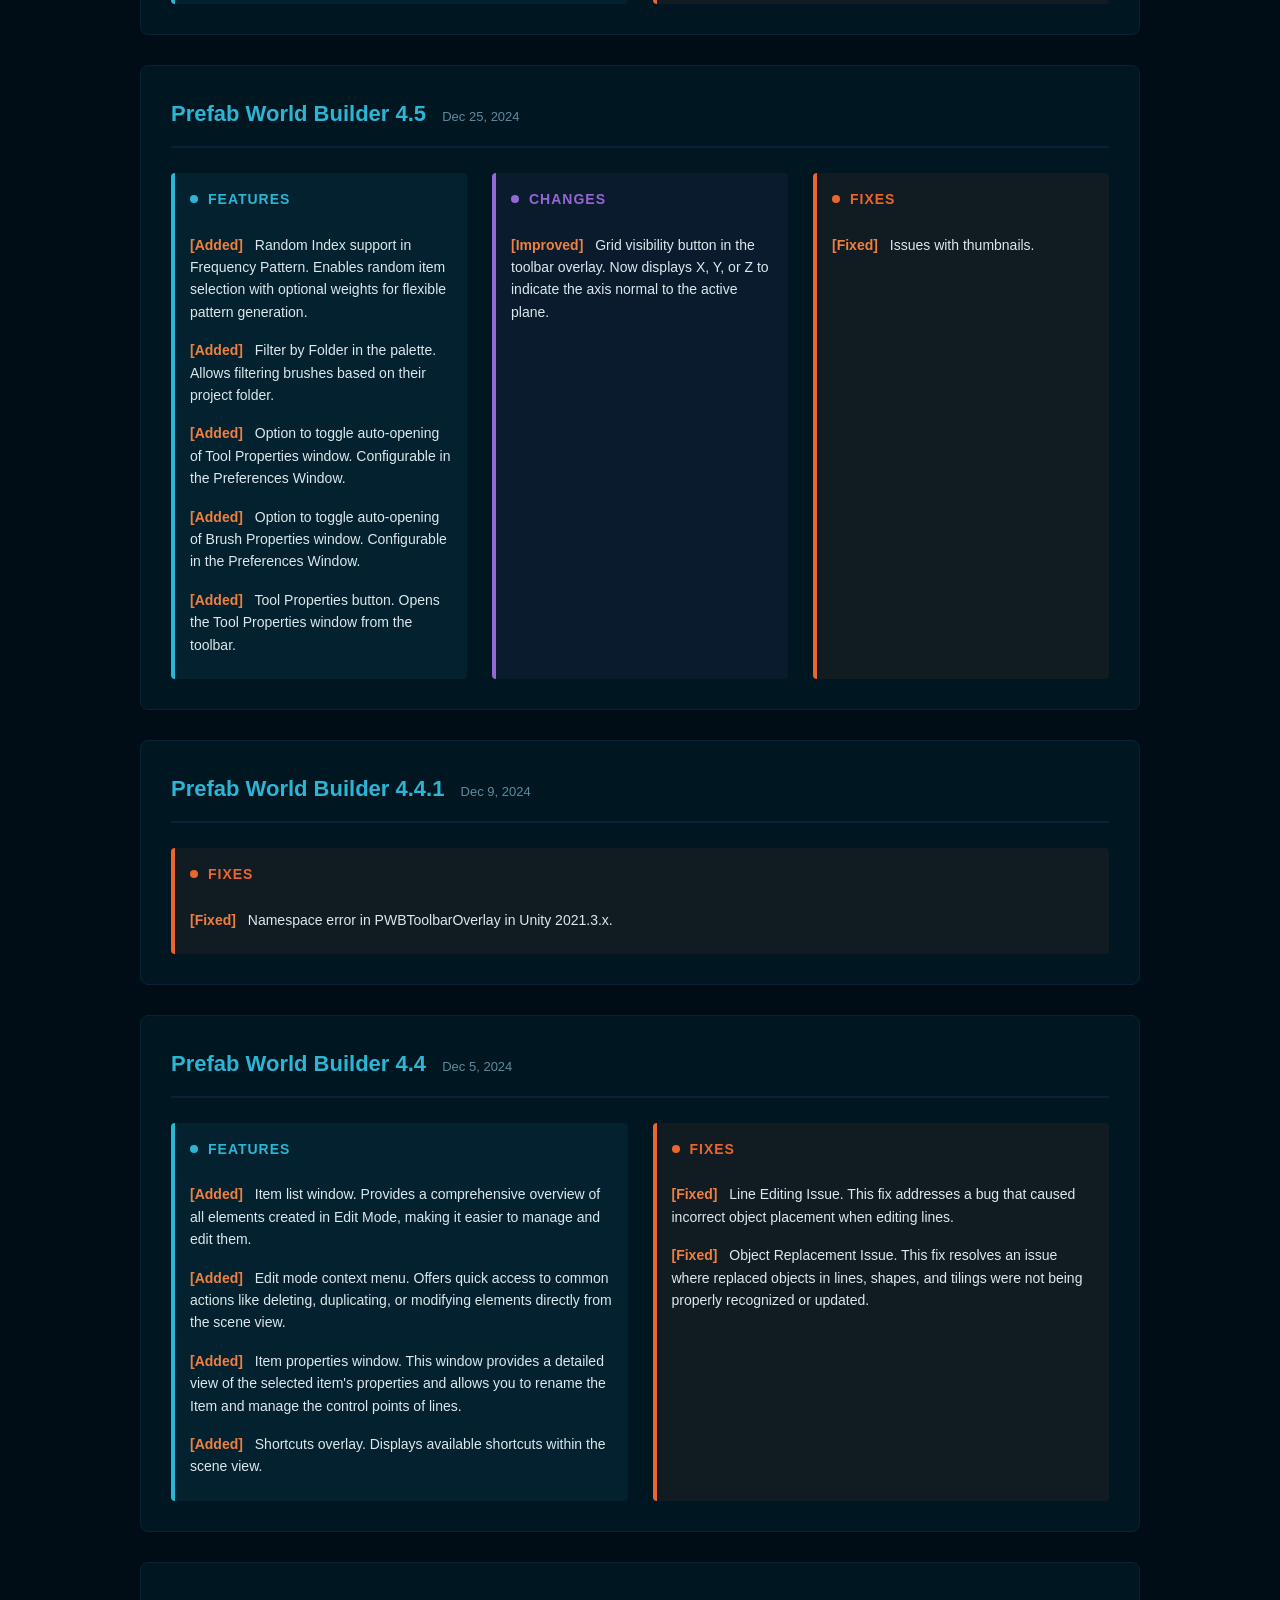
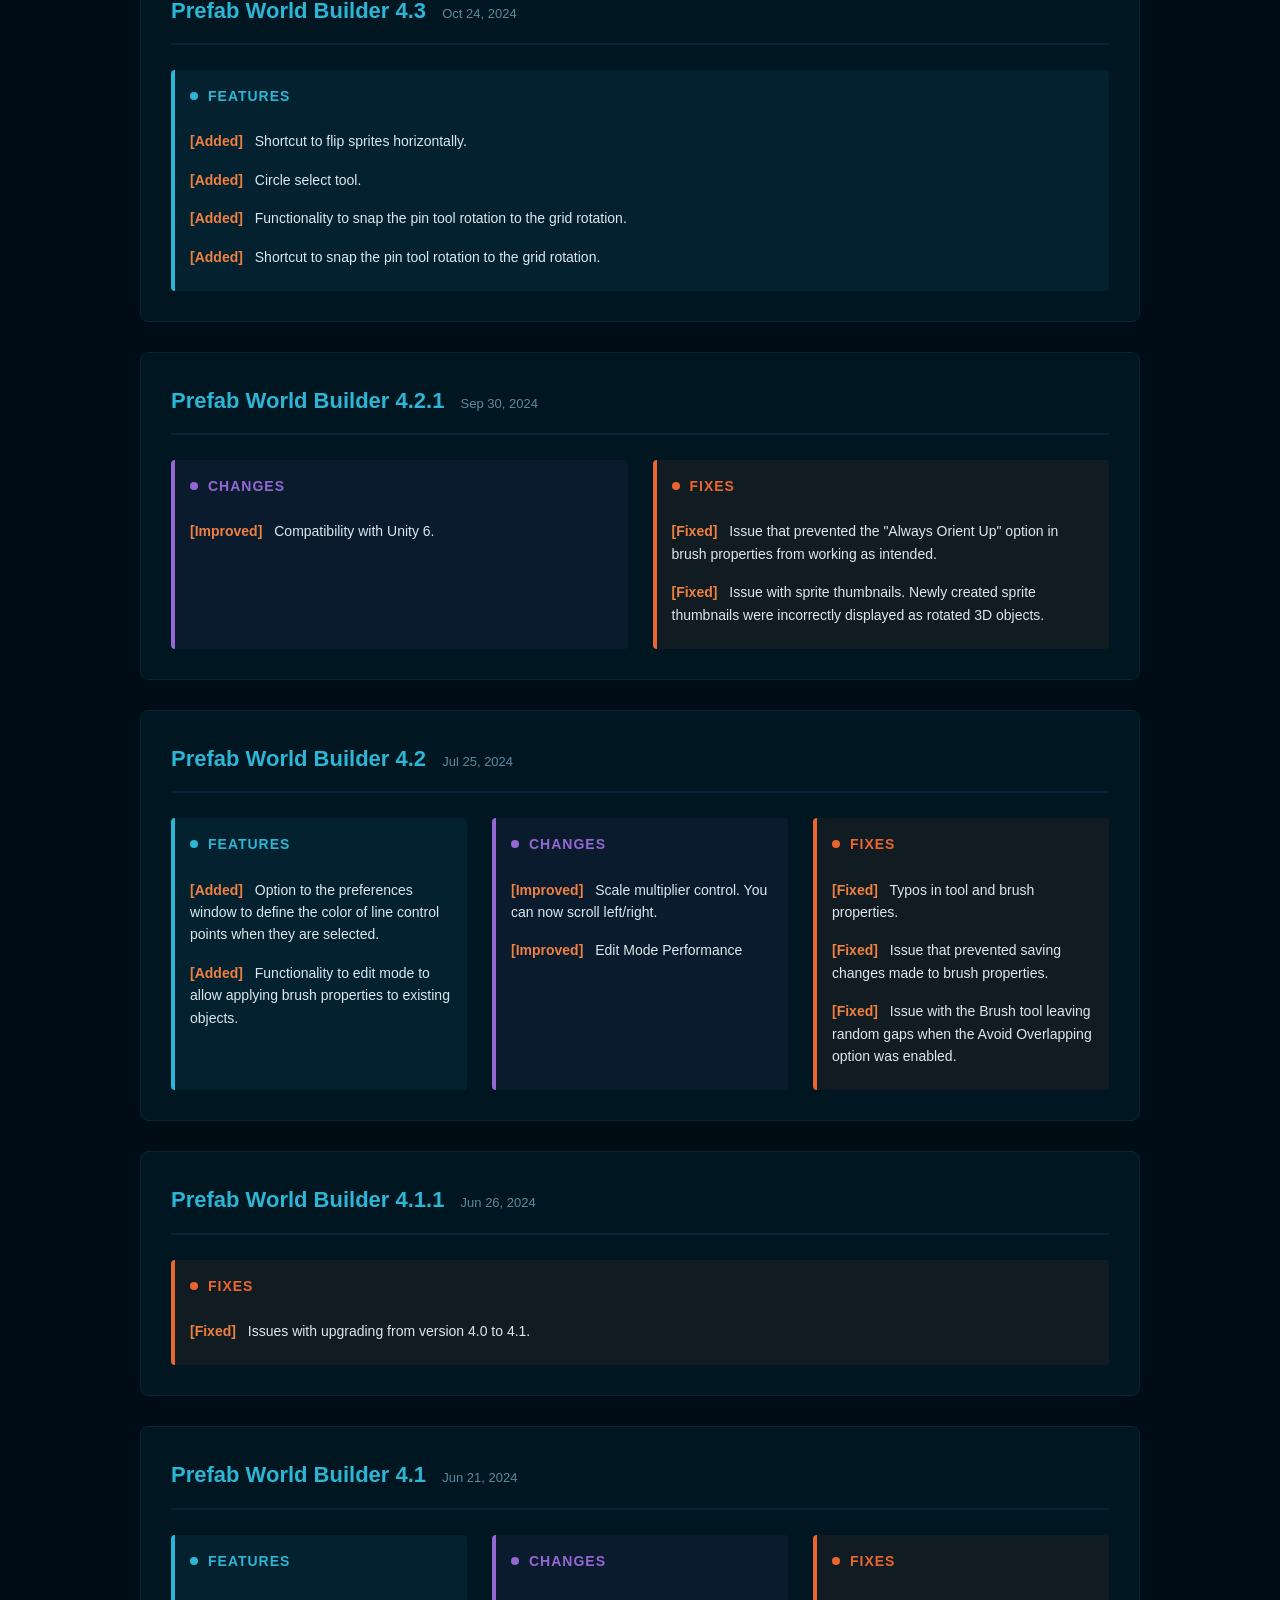
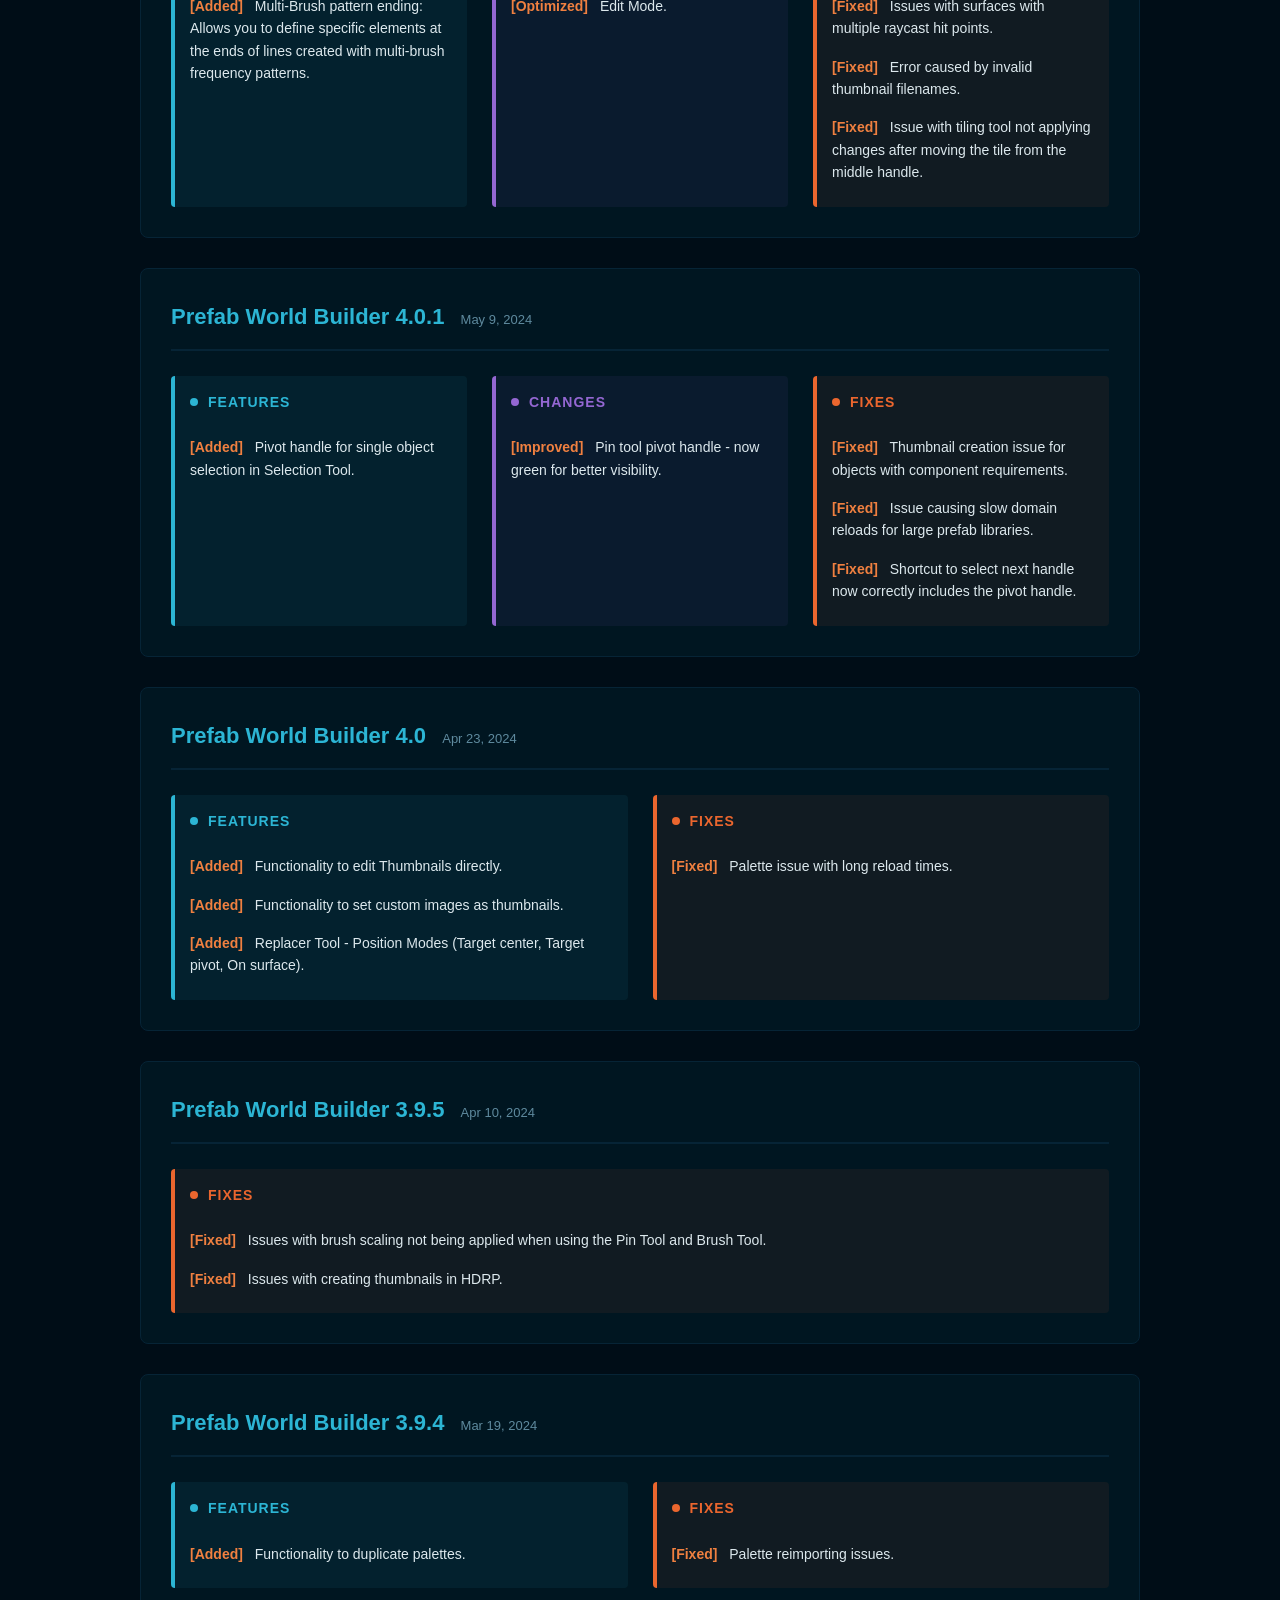
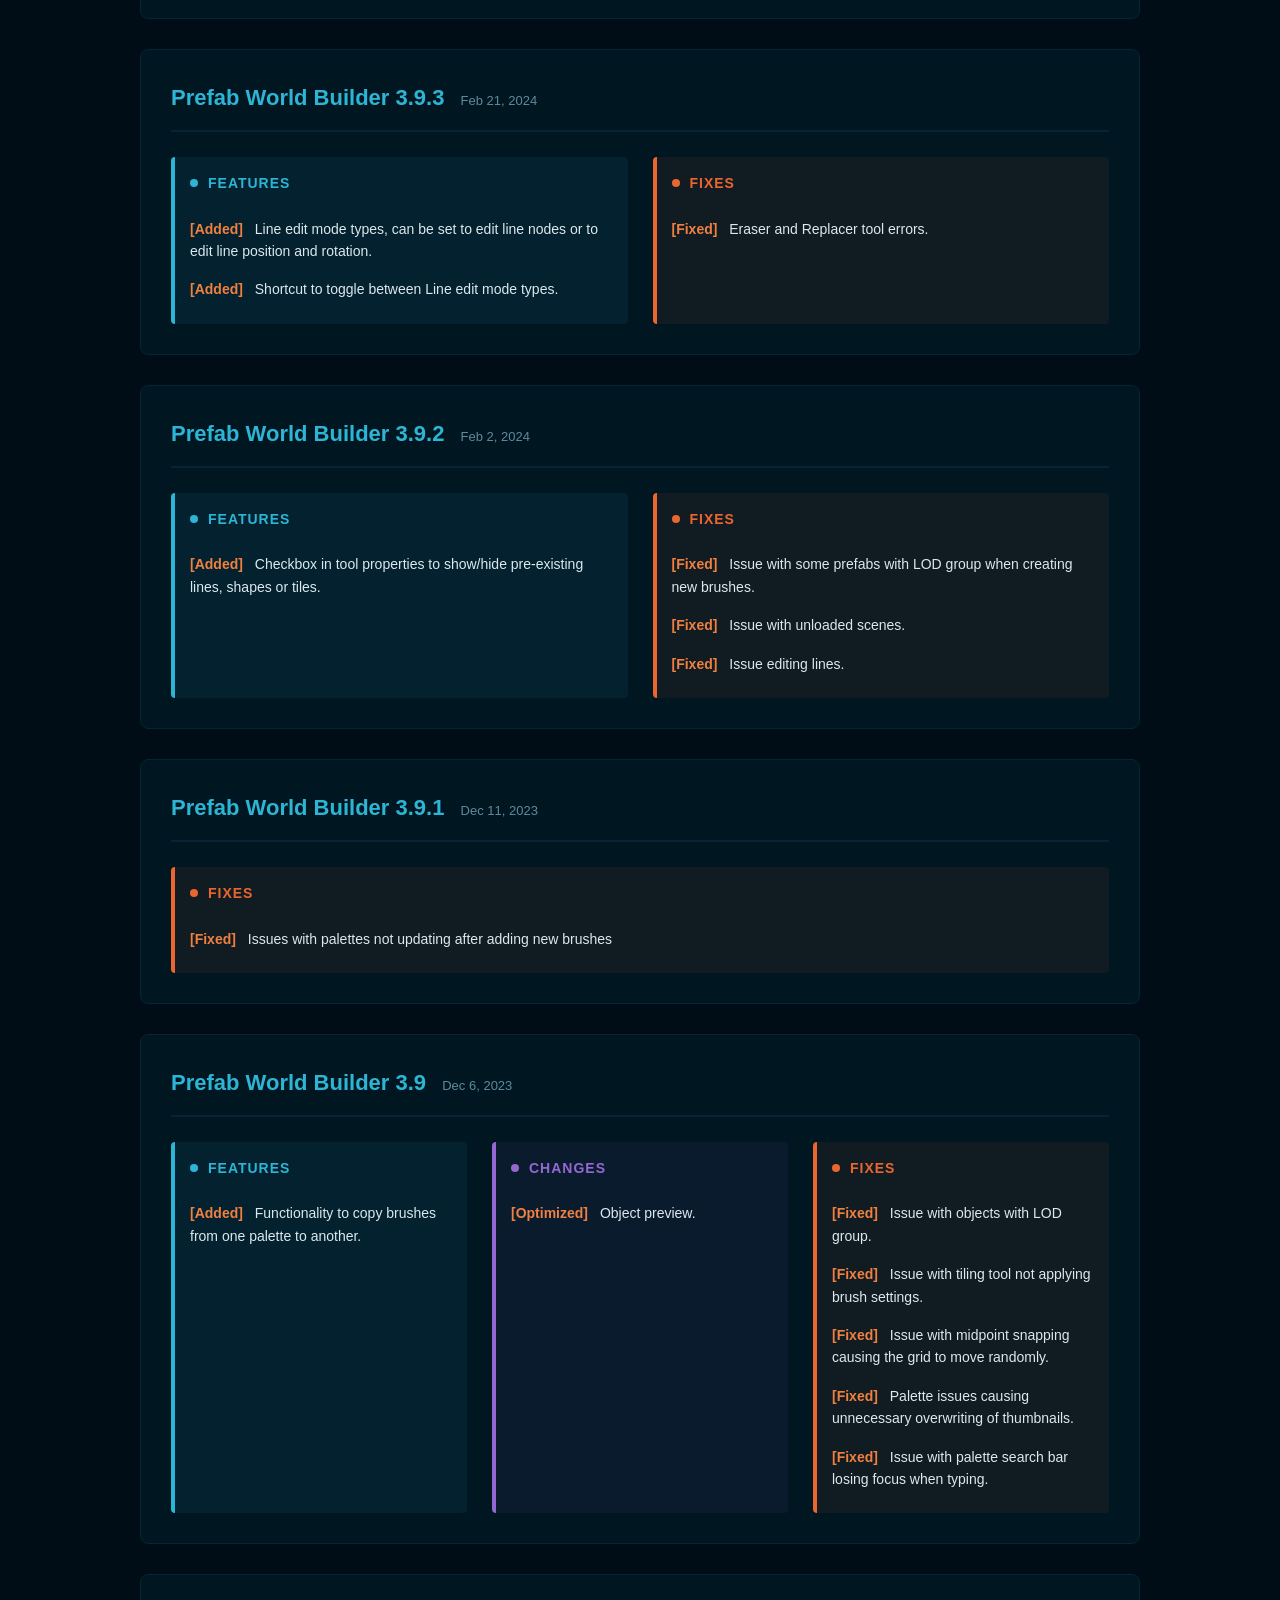
==== commit df321dd3: "feat: redesign website as SPA with Plugin Master branding - Restructure index.html as a single-page " ====
--- a/index.html
+++ b/index.html
@@ -9,163 +9,81 @@
 <body>
     <!-- Navigation Header -->
     <header class="navbar">
-        <nav class="navbar-container">
-            <div class="navbar-logo">
-                <a href="#home">Plugin Master Logo</a>
+        <!-- Top row: Logo + Utility -->
+        <div class="navbar-top">
+            <div class="navbar-top-inner">
+                <a href="#prefab" class="navbar-logo">
+                    <img src="pm_logo_50.png" alt="Plugin Master" class="logo-img">
+                </a>
+                <div class="navbar-utility">
+                    <a href="https://assetstore.unity.com/publishers/48595" class="btn-store" target="_blank" rel="noopener noreferrer">Unity Asset Store</a>
+                </div>
             </div>
-            <ul class="nav-menu">
-                <li class="nav-item">
-                    <a href="#prefab" class="nav-link">Prefab World Builder</a>
-                </li>
-                <li class="nav-item">
-                    <a href="#transform" class="nav-link">Transform Tools</a>
-                </li>
-                <li class="nav-item">
-                    <a href="#psd" class="nav-link">Psd Import</a>
-                </li>
-                <li class="nav-item">
-                    <a href="#play-mode" class="nav-link">Play Mode Save</a>
-                </li>
-                <li class="nav-item">
-                    <a href="#ps-layer" class="nav-link">Ps Layer</a>
-                </li>
-                <li class="nav-item">
-                    <a href="#contact" class="nav-link">Contact</a>
-                </li>
-            </ul>
-        </nav>
+        </div>
+        <!-- Bottom row: Product nav links -->
+        <div class="navbar-bottom">
+            <div class="navbar-bottom-inner">
+                <ul class="nav-menu">
+                    <li class="nav-item"><a href="#PWB" class="nav-link">Prefab World Builder</a></li>
+                    <li class="nav-item"><a href="#TT" class="nav-link">Transform Tools</a></li>
+                    <li class="nav-item"><a href="#PMS" class="nav-link">Play Mode Save</a></li>
+                    <li class="nav-item"><a href="#contact" class="nav-link">Contact</a></li>
+                </ul>
+            </div>
+        </div>
     </header>
 
-    <!-- Hero Section -->
-    <main class="hero-section" id="prefab">
-        <div class="hero-container">
-            <div class="video-container">
-                <iframe 
-                    class="hero-video" 
-                    src="https://www.youtube.com/embed/dQw4w9WgXcQ" 
-                    title="Prefab World Builder Demo"
-                    frameborder="0" 
-                    allow="accelerometer; autoplay; clipboard-write; encrypted-media; gyroscope; picture-in-picture" 
-                    allowfullscreen>
-                </iframe>
-            </div>
-
-            <p class="hero-description">
-                Prefab World Builder is a Unity3D editor extension that makes level design and prop placement much faster and easier. It is available on the Unity Asset Store.
-            </p>
-
-            <!-- Quick Links Bar -->
-            <div class="quick-links">
-                <a href="#store" class="quick-link">Store</a>
-                <span class="link-separator">|</span>
-                <a href="#docs" class="quick-link">Documentation</a>
-                <span class="link-separator">|</span>
-                <a href="#forum" class="quick-link">Support Forum</a>
-                <span class="link-separator">|</span>
-                <a href="#discord" class="quick-link">Discord Server</a>
-            </div>
-        </div>
-    </main>
-
-    <!-- Changelog Section -->
-    <section class="changelog-section">
-        <div class="changelog-container">
-            <h2>Version History</h2>
-
-            <!-- Version 4.1.6 -->
-            <article class="changelog-entry">
-                <h3 class="version-title">Prefab World Builder 4.1.6</h3>
-
-                <div class="changelog-categories">
-                    <div class="category">
-                        <h4 class="category-title">Features</h4>
-                        <ul class="change-list">
-                            <li><strong>[Added]</strong> Enhanced selection highlighting system</li>
-                            <li><strong>[Added]</strong> New prefab organization tools</li>
-                            <li><strong>[Added]</strong> Batch rotation and alignment utilities</li>
-                        </ul>
-                    </div>
-
-                    <div class="category">
-                        <h4 class="category-title">Changes</h4>
-                        <ul class="change-list">
-                            <li><strong>[Changed]</strong> Improved inspector window responsiveness</li>
-                            <li><strong>[Changed]</strong> Updated default color palette for better visibility</li>
-                            <li><strong>[Changed]</strong> Optimized grid rendering performance</li>
-                        </ul>
-                    </div>
-
-                    <div class="category">
-                        <h4 class="category-title">Fixes</h4>
-                        <ul class="change-list">
-                            <li><strong>[Fixed]</strong> Inspector Window Freezing issue</li>
-                            <li><strong>[Fixed]</strong> Shape Tool 'S' key rotation behavior</li>
-                            <li><strong>[Fixed]</strong> Undo/Redo stack memory leak</li>
-                        </ul>
-                    </div>
-                </div>
-            </article>
-
-            <!-- Version 4.1.5 -->
-            <article class="changelog-entry">
-                <h3 class="version-title">Prefab World Builder 4.1.5</h3>
-
-                <div class="changelog-categories">
-                    <div class="category">
-                        <h4 class="category-title">Features</h4>
-                        <ul class="change-list">
-                            <li><strong>[Added]</strong> Save Now logic for quick snapshot storage</li>
-                            <li><strong>[Added]</strong> Multi-selection property editor</li>
-                        </ul>
-                    </div>
-
-                    <div class="category">
-                        <h4 class="category-title">Changes</h4>
-                        <ul class="change-list">
-                            <li><strong>[Changed]</strong> Streamlined workflow for prop placement</li>
-                        </ul>
-                    </div>
-
-                    <div class="category">
-                        <h4 class="category-title">Fixes</h4>
-                        <ul class="change-list">
-                            <li><strong>[Fixed]</strong> Snap-to-grid alignment precision</li>
-                            <li><strong>[Fixed]</strong> Performance degradation with large scenes</li>
-                        </ul>
-                    </div>
-                </div>
-            </article>
-
-            <!-- Version 4.1.4 -->
-            <article class="changelog-entry">
-                <h3 class="version-title">Prefab World Builder 4.1.4</h3>
-
-                <div class="changelog-categories">
-                    <div class="category">
-                        <h4 class="category-title">Features</h4>
-                        <ul class="change-list">
-                            <li><strong>[Added]</strong> Advanced duplicate array options</li>
-                        </ul>
-                    </div>
-
-                    <div class="category">
-                        <h4 class="category-title">Fixes</h4>
-                        <ul class="change-list">
-                            <li><strong>[Fixed]</strong> Prefab instance synchronization</li>
-                            <li><strong>[Fixed]</strong> Context menu not displaying in rare cases</li>
-                        </ul>
-                    </div>
-                </div>
-            </article>
-        </div>
-    </section>
+    <!-- Dynamic Content Area -->
+    <div id="page-content">
+        <!-- Content is loaded here by the router -->
+    </div>
 
     <!-- Footer -->
     <footer class="footer">
         <div class="footer-container">
-            <p>&copy; 2024 Plugin Master. All rights reserved.</p>
+            <p>&copy; Plugin Master. All rights reserved.</p>
             <p>Professional tools for Unity3D development.</p>
         </div>
     </footer>
+
+    <script>
+        const routes = {
+            'PWB':     'pages/PWB/PWB.html',
+            'TT':  'pages/TT/TT.html',
+            'PMS':  'pages/PMS/PMS.html',
+            'contact':    'pages/contact.html',
+        };
+
+        const contentEl = document.getElementById('page-content');
+
+        async function loadPage(hash) {
+            const key = (hash || '').replace('#', '') || 'PWB';
+            const url = routes[key] || routes['PWB'];
+
+            try {
+                const response = await fetch(url);
+                if (!response.ok) throw new Error('Not found');
+                contentEl.innerHTML = await response.text();
+
+                // Re-execute inline scripts (innerHTML doesn't run them)
+                contentEl.querySelectorAll('script').forEach(oldScript => {
+                    const newScript = document.createElement('script');
+                    [...oldScript.attributes].forEach(attr => newScript.setAttribute(attr.name, attr.value));
+                    newScript.textContent = oldScript.textContent;
+                    oldScript.parentNode.replaceChild(newScript, oldScript);
+                });
+            } catch {
+                contentEl.innerHTML = '<p style="padding:2rem;text-align:center;">Page not found.</p>';
+            }
+
+            // Update active nav link
+            document.querySelectorAll('.nav-link').forEach(link => {
+                link.classList.toggle('nav-link--active', link.getAttribute('href') === '#' + key);
+            });
+        }
+
+        window.addEventListener('hashchange', () => loadPage(location.hash));
+        loadPage(location.hash);
+    </script>
 </body>
 </html>
--- a/styles.css
+++ b/styles.css
@@ -2,17 +2,20 @@
    CSS Variables - Dark Theme Color Palette
    ============================================ */
 :root {
-    --primary-bg: #0d1117;
-    --secondary-bg: #161b22;
-    --tertiary-bg: #21262d;
-    --primary-text: #c9d1d9;
-    --secondary-text: #8b949e;
-    --accent-blue: #58a6ff;
-    --accent-green: #3fb950;
-    --accent-orange: #d29922;
-    --border-color: #30363d;
-    --hover-color: #1f6feb;
-    --navbar-height: 70px;
+    /* Plugin Master brand palette */
+    --primary-bg: #000d17;
+    --secondary-bg: #001621;
+    --tertiary-bg: #00202e;
+    --primary-text: #dce8ed;
+    --secondary-text: #5e8a9e;
+    --accent-blue: #eb662e;    /* brand orange — primary accent */
+    --accent-green: #2cb5d4;   /* brand teal — secondary accent  */
+    --accent-orange: #f08040;  /* warm highlight for labels       */
+    --border-color: #062436;
+    --hover-color: #c94f1c;    /* darker orange for hover         */
+    --navbar-top-height: 52px;
+    --navbar-bottom-height: 44px;
+    --navbar-height: calc(var(--navbar-top-height) + var(--navbar-bottom-height));
 }
 
 /* ============================================
@@ -48,90 +51,188 @@
 /* ============================================
    Navigation Bar
    ============================================ */
+
+/* Wrapper */
 .navbar {
-    background-color: var(--secondary-bg);
-    border-bottom: 1px solid var(--border-color);
     position: sticky;
     top: 0;
     z-index: 1000;
-    height: var(--navbar-height);
-    display: flex;
-    align-items: center;
-}
-
-.navbar-container {
-    max-width: 1200px;
+    background-color: #001621;
+}
+
+/* ---- Top row ---- */
+.navbar-top {
+    height: var(--navbar-top-height);
+    display: flex;
+    align-items: center;
+    border-bottom: 1px solid rgba(235, 102, 46, 0.25);
+}
+
+.navbar-top-inner {
+    max-width: 1400px;
     width: 100%;
     margin: 0 auto;
-    padding: 0 20px;
+    padding: 0 24px;
     display: flex;
     justify-content: space-between;
     align-items: center;
 }
 
-.navbar-logo a {
-    font-size: 24px;
-    font-weight: bold;
+.navbar-logo {
+    display: flex;
+    align-items: center;
+    text-decoration: none;
+    transition: opacity 0.2s ease;
+}
+
+.navbar-logo:hover {
+    opacity: 0.85;
+    color: #ffffff;
+}
+
+.logo-img {
+    height: 32px;
+    width: auto;
+    display: block;
+}
+
+.logo-mark {
+    width: 22px;
+    height: 22px;
     color: var(--accent-blue);
-    transition: color 0.3s ease;
-}
-
-.navbar-logo a:hover {
-    color: var(--accent-green);
+    flex-shrink: 0;
+}
+
+.logo-text {
+    font-size: 14px;
+    font-weight: 700;
+    letter-spacing: 2.5px;
+    text-transform: uppercase;
+    color: #ffffff;
+}
+
+.navbar-utility {
+    display: flex;
+    align-items: center;
+    gap: 16px;
+}
+
+.btn-store {
+    background-color: var(--accent-blue);
+    color: #ffffff !important;
+    font-size: 13px;
+    font-weight: 600;
+    padding: 7px 18px;
+    border-radius: 4px;
+    transition: background-color 0.2s ease;
+    text-decoration: none;
+    white-space: nowrap;
+}
+
+.btn-store:hover {
+    background-color: var(--hover-color);
+    color: #ffffff !important;
+}
+
+/* ---- Bottom row ---- */
+.navbar-bottom {
+    height: var(--navbar-bottom-height);
+    display: flex;
+    align-items: center;
+    background-color: #000d17;
+    border-bottom: 1px solid rgba(235, 102, 46, 0.15);
+}
+
+.navbar-bottom-inner {
+    max-width: 1400px;
+    width: 100%;
+    margin: 0 auto;
+    padding: 0 16px;
 }
 
 .nav-menu {
     display: flex;
     list-style: none;
-    gap: 30px;
+    height: var(--navbar-bottom-height);
+    gap: 0;
+    margin: 0;
+    padding: 0;
 }
 
 .nav-link {
-    color: var(--primary-text);
-    font-size: 14px;
-    font-weight: 500;
-    transition: color 0.3s ease;
+    display: flex;
+    align-items: center;
+    height: 100%;
+    padding: 0 16px;
+    color: #6a96aa;
+    font-size: 13px;
+    font-weight: 400;
+    white-space: nowrap;
     position: relative;
+    transition: color 0.2s ease;
 }
 
 .nav-link:hover {
-    color: var(--accent-blue);
+    color: #ffffff;
 }
 
 .nav-link::after {
     content: '';
     position: absolute;
-    bottom: -5px;
+    bottom: 0;
     left: 0;
-    width: 0;
-    height: 2px;
+    right: 0;
+    height: 3px;
     background-color: var(--accent-blue);
-    transition: width 0.3s ease;
-}
-
-.nav-link:hover::after {
-    width: 100%;
-}
-
-/* Mobile Navigation Toggle */
+    transform: scaleX(0);
+    transition: transform 0.2s ease;
+}
+
+.nav-link:hover::after,
+.nav-link--active::after {
+    transform: scaleX(1);
+}
+
+.nav-link--active {
+    color: #ffffff;
+}
+
+/* ---- Mobile ---- */
 @media (max-width: 768px) {
+    :root {
+        --navbar-top-height: 48px;
+        --navbar-bottom-height: auto;
+    }
+
+    .navbar-bottom {
+        height: auto;
+        overflow-x: auto;
+        -webkit-overflow-scrolling: touch;
+        scrollbar-width: none;
+    }
+
+    .navbar-bottom::-webkit-scrollbar {
+        display: none;
+    }
+
+    .navbar-bottom-inner {
+        padding: 0 8px;
+    }
+
     .nav-menu {
-        flex-direction: column;
-        gap: 15px;
-        padding: 20px;
-    }
-
-    .navbar {
-        height: auto;
-    }
-
-    .navbar-container {
-        flex-direction: column;
-        gap: 15px;
-    }
-
-    .navbar-logo a {
-        font-size: 20px;
+        height: 40px;
+        gap: 0;
+        flex-wrap: nowrap;
+    }
+
+    .nav-link {
+        padding: 0 12px;
+        font-size: 12px;
+    }
+
+    .logo-text {
+        font-size: 12px;
+        letter-spacing: 1.5px;
     }
 }
 
@@ -185,7 +286,7 @@
     justify-content: center;
     align-items: center;
     gap: 20px;
-    flex-wrap: wrap;
+    flex-wrap: nowrap;
     padding: 30px;
     background-color: var(--tertiary-bg);
     border-radius: 8px;
@@ -202,33 +303,13 @@
 }
 
 .quick-link:hover {
-    background-color: rgba(88, 166, 255, 0.1);
+    background-color: rgba(235, 102, 46, 0.12);
     color: var(--hover-color);
 }
 
 .link-separator {
     color: var(--secondary-text);
     font-weight: 300;
-}
-
-@media (max-width: 768px) {
-    .quick-links {
-        flex-direction: column;
-        gap: 10px;
-    }
-
-    .link-separator {
-        display: none;
-    }
-
-    .quick-links::after {
-        content: '';
-    }
-
-    .quick-link {
-        width: 100%;
-        text-align: center;
-    }
 }
 
 /* ============================================
@@ -261,7 +342,7 @@
 }
 
 .changelog-entry:hover {
-    box-shadow: 0 4px 16px rgba(88, 166, 255, 0.1);
+    box-shadow: 0 4px 20px rgba(235, 102, 46, 0.18);
     border-color: var(--accent-blue);
 }
 
@@ -282,7 +363,7 @@
 
 .category {
     padding: 15px;
-    background-color: rgba(88, 166, 255, 0.05);
+    background-color: rgba(235, 102, 46, 0.06);
     border-left: 4px solid var(--accent-blue);
     border-radius: 4px;
 }
@@ -362,7 +443,8 @@
    ============================================ */
 @media (max-width: 768px) {
     :root {
-        --navbar-height: 60px;
+        --navbar-top-height: 48px;
+        --navbar-bottom-height: 40px;
     }
 
     .hero-section {
@@ -476,6 +558,47 @@
     animation: slideInUp 0.6s ease-out forwards;
 }
 
+/* ============================================
+   Changelog — version date & category colors
+   ============================================ */
+.version-date {
+    font-size: 13px;
+    font-weight: 400;
+    color: var(--secondary-text);
+    margin-left: 10px;
+    letter-spacing: 0;
+}
+
+.changelog-loading {
+    text-align: center;
+    color: var(--secondary-text);
+    padding: 40px 0;
+}
+
+/* Features — teal */
+.category--features {
+    background-color: rgba(44, 181, 212, 0.07);
+    border-left-color: var(--accent-green);
+}
+.category--features .category-title { color: var(--accent-green); }
+.category--features .category-title::before { background-color: var(--accent-green); }
+
+/* Changes — purple */
+.category--changes {
+    background-color: rgba(148, 103, 210, 0.07);
+    border-left-color: #9467d2;
+}
+.category--changes .category-title { color: #9467d2; }
+.category--changes .category-title::before { background-color: #9467d2; }
+
+/* Fixes — orange (brand accent, already default) */
+.category--fixes {
+    background-color: rgba(235, 102, 46, 0.07);
+    border-left-color: var(--accent-blue);
+}
+.category--fixes .category-title { color: var(--accent-blue); }
+.category--fixes .category-title::before { background-color: var(--accent-blue); }
+
 .changelog-entry:nth-child(1) {
     animation-delay: 0.1s;
 }
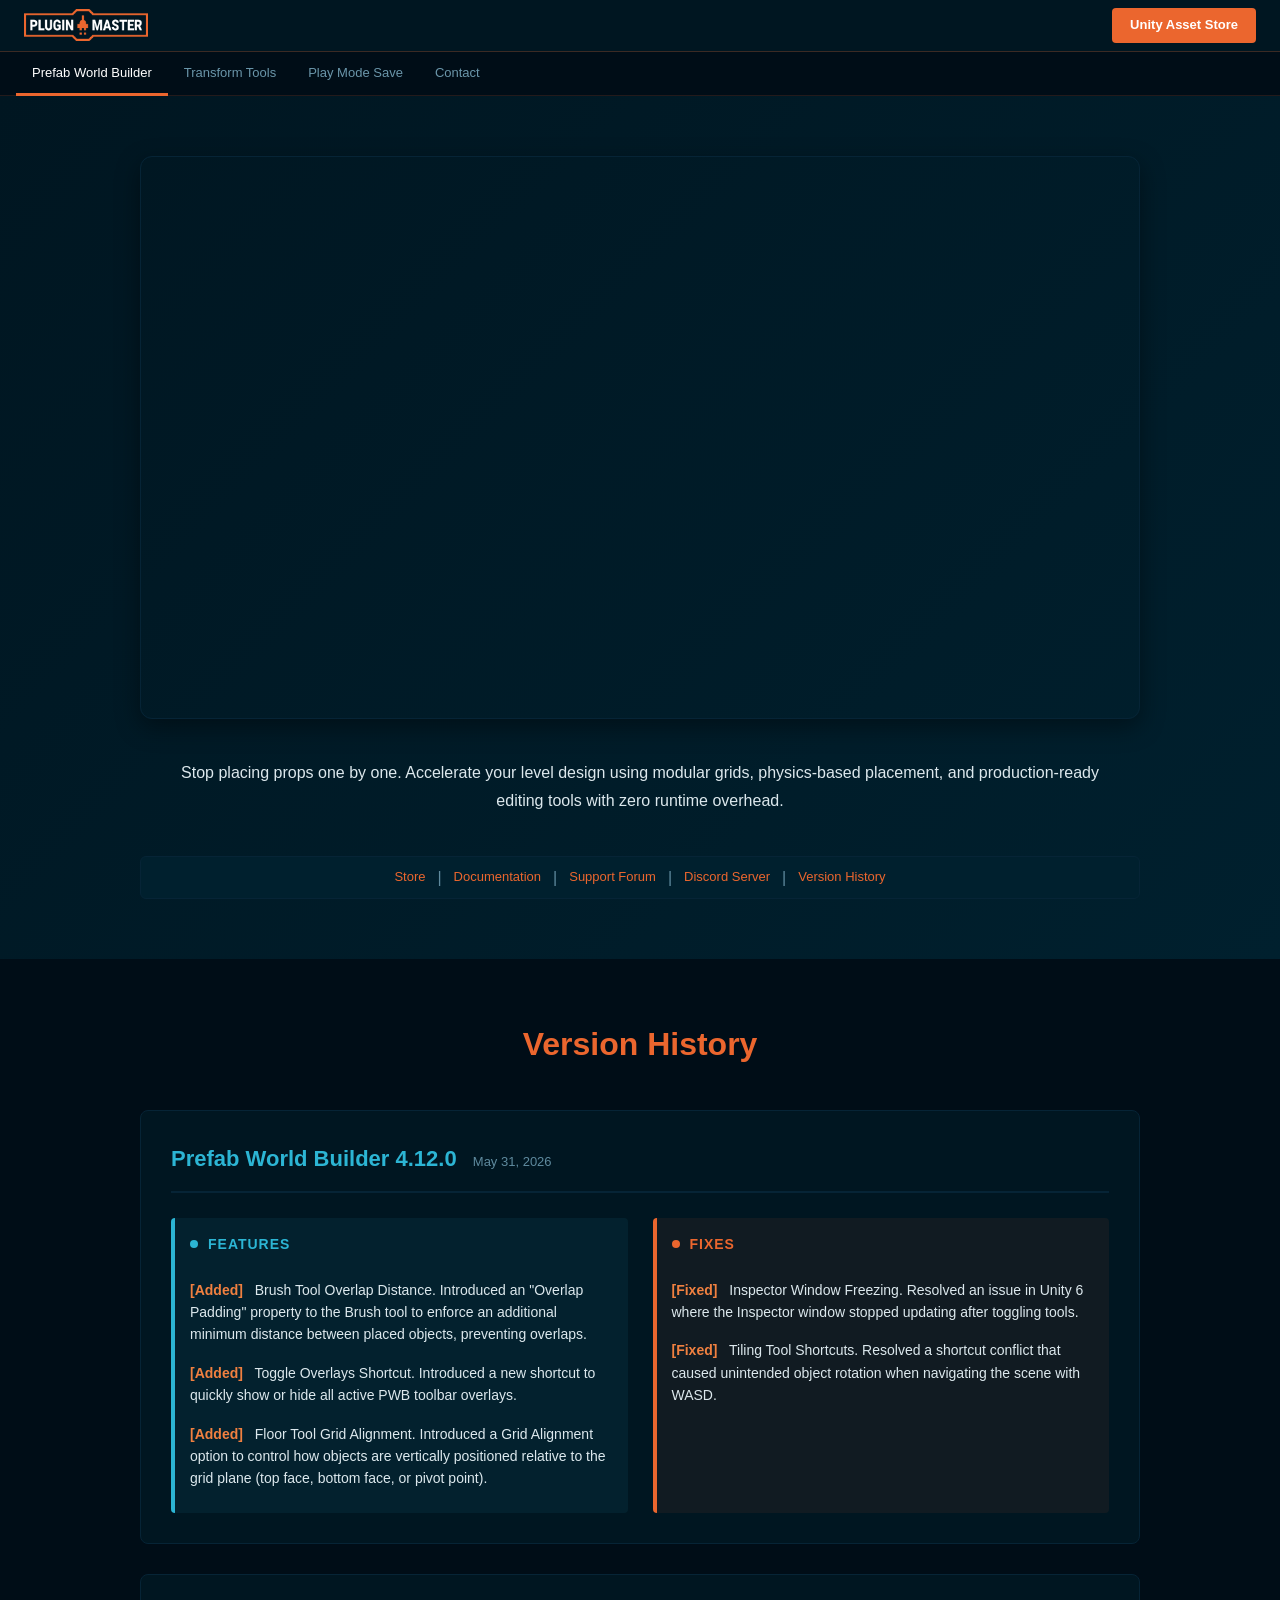
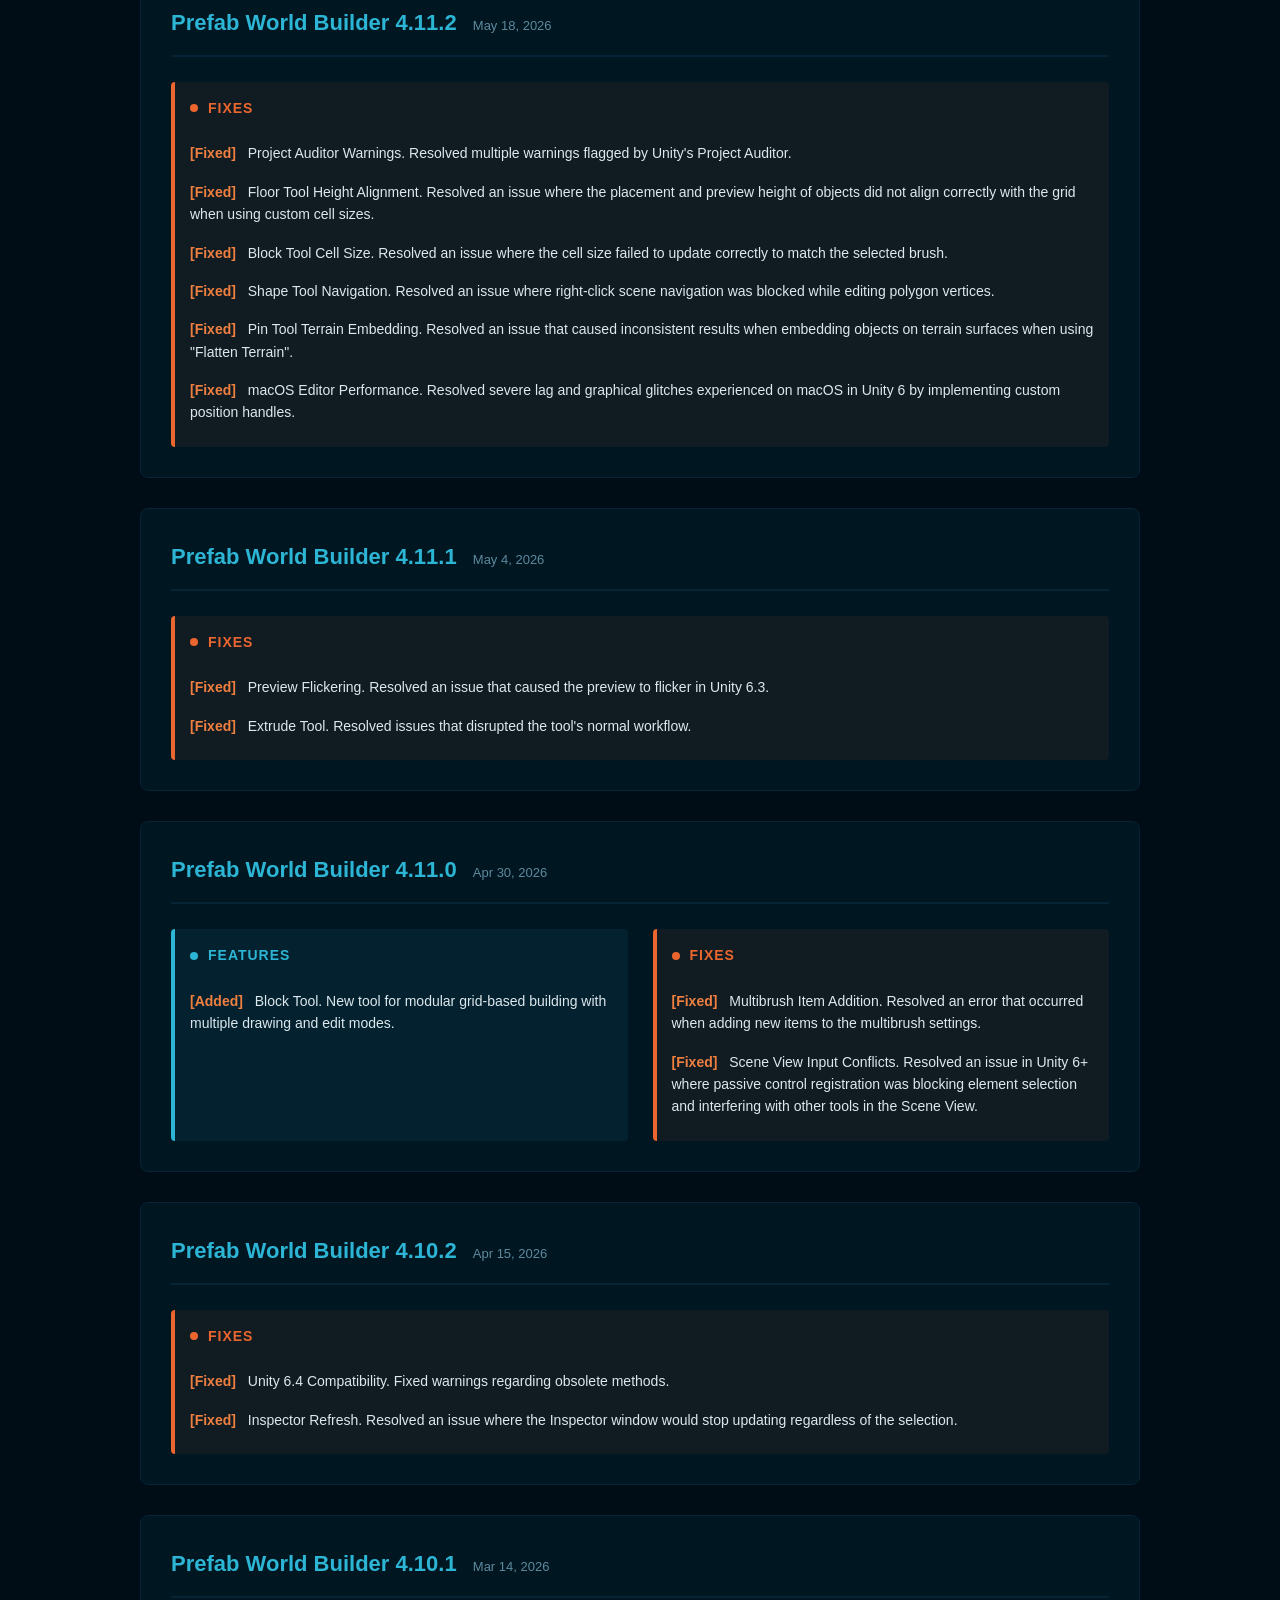
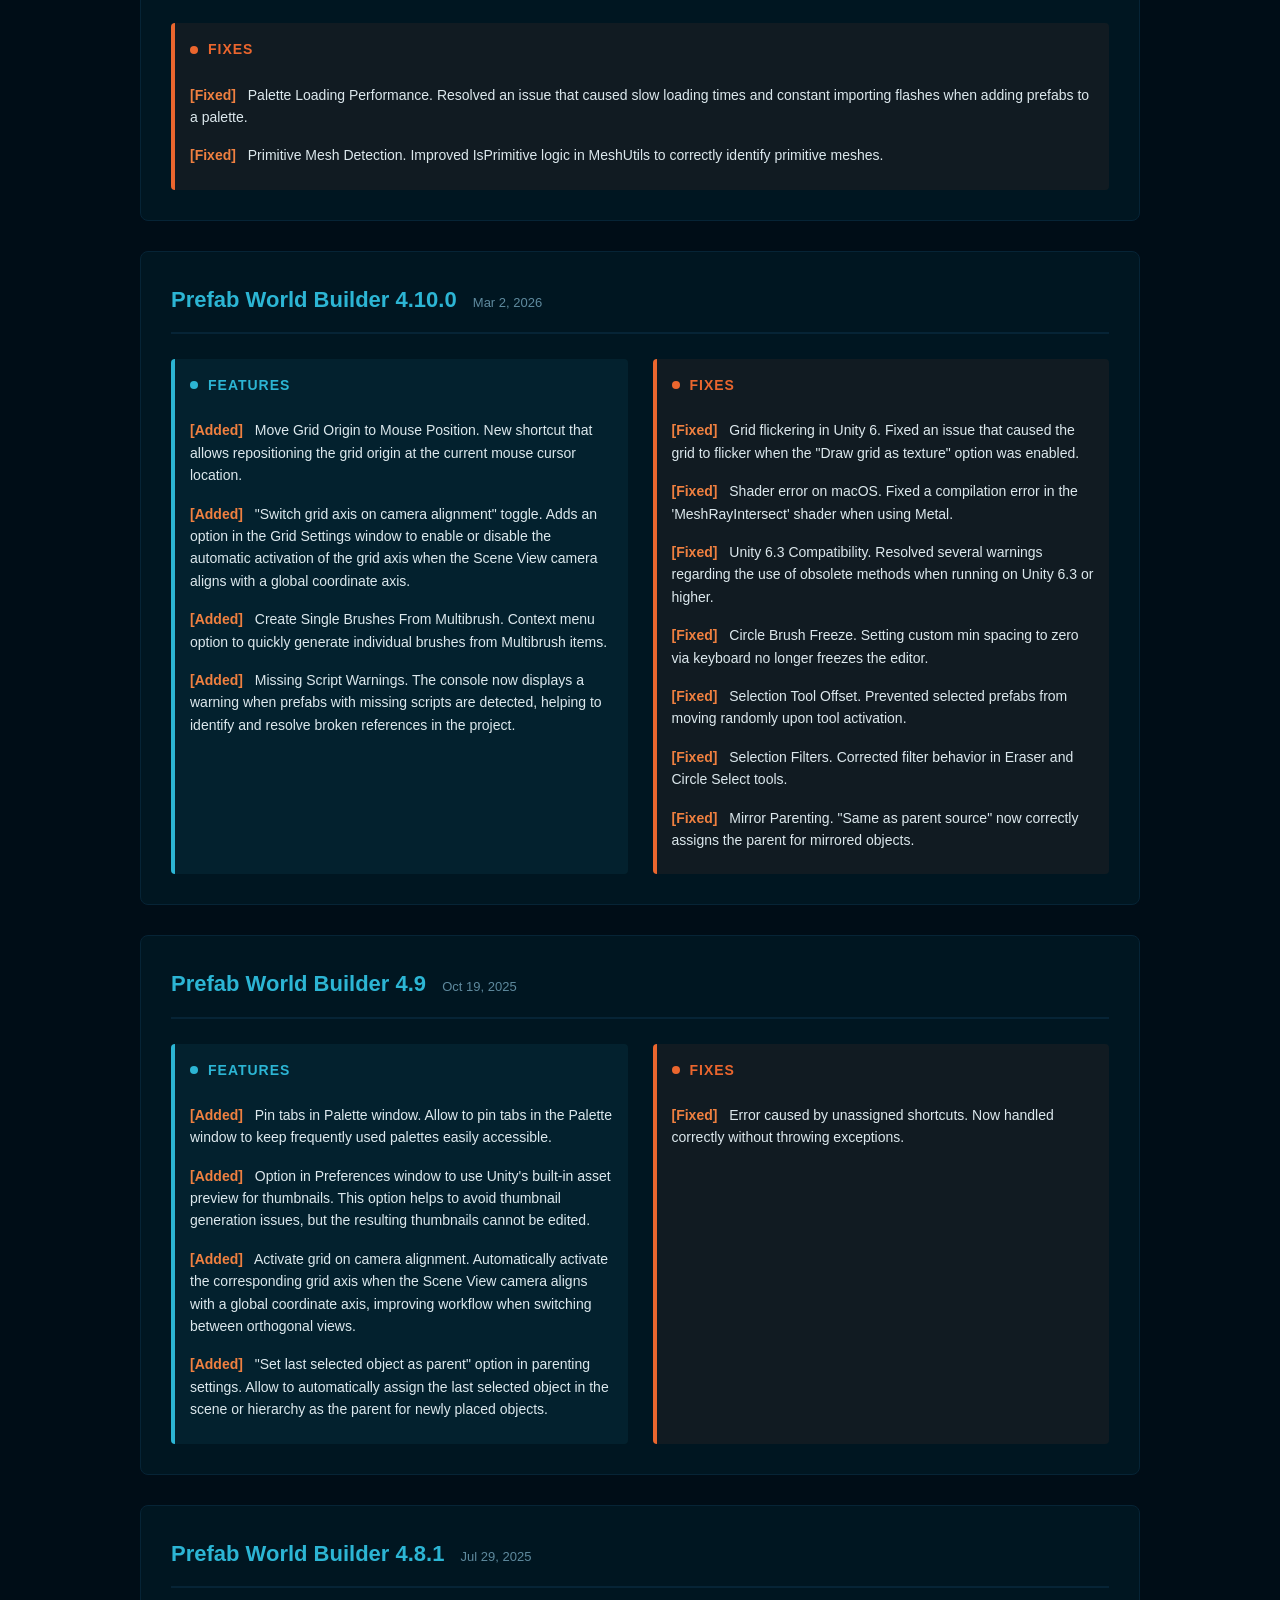
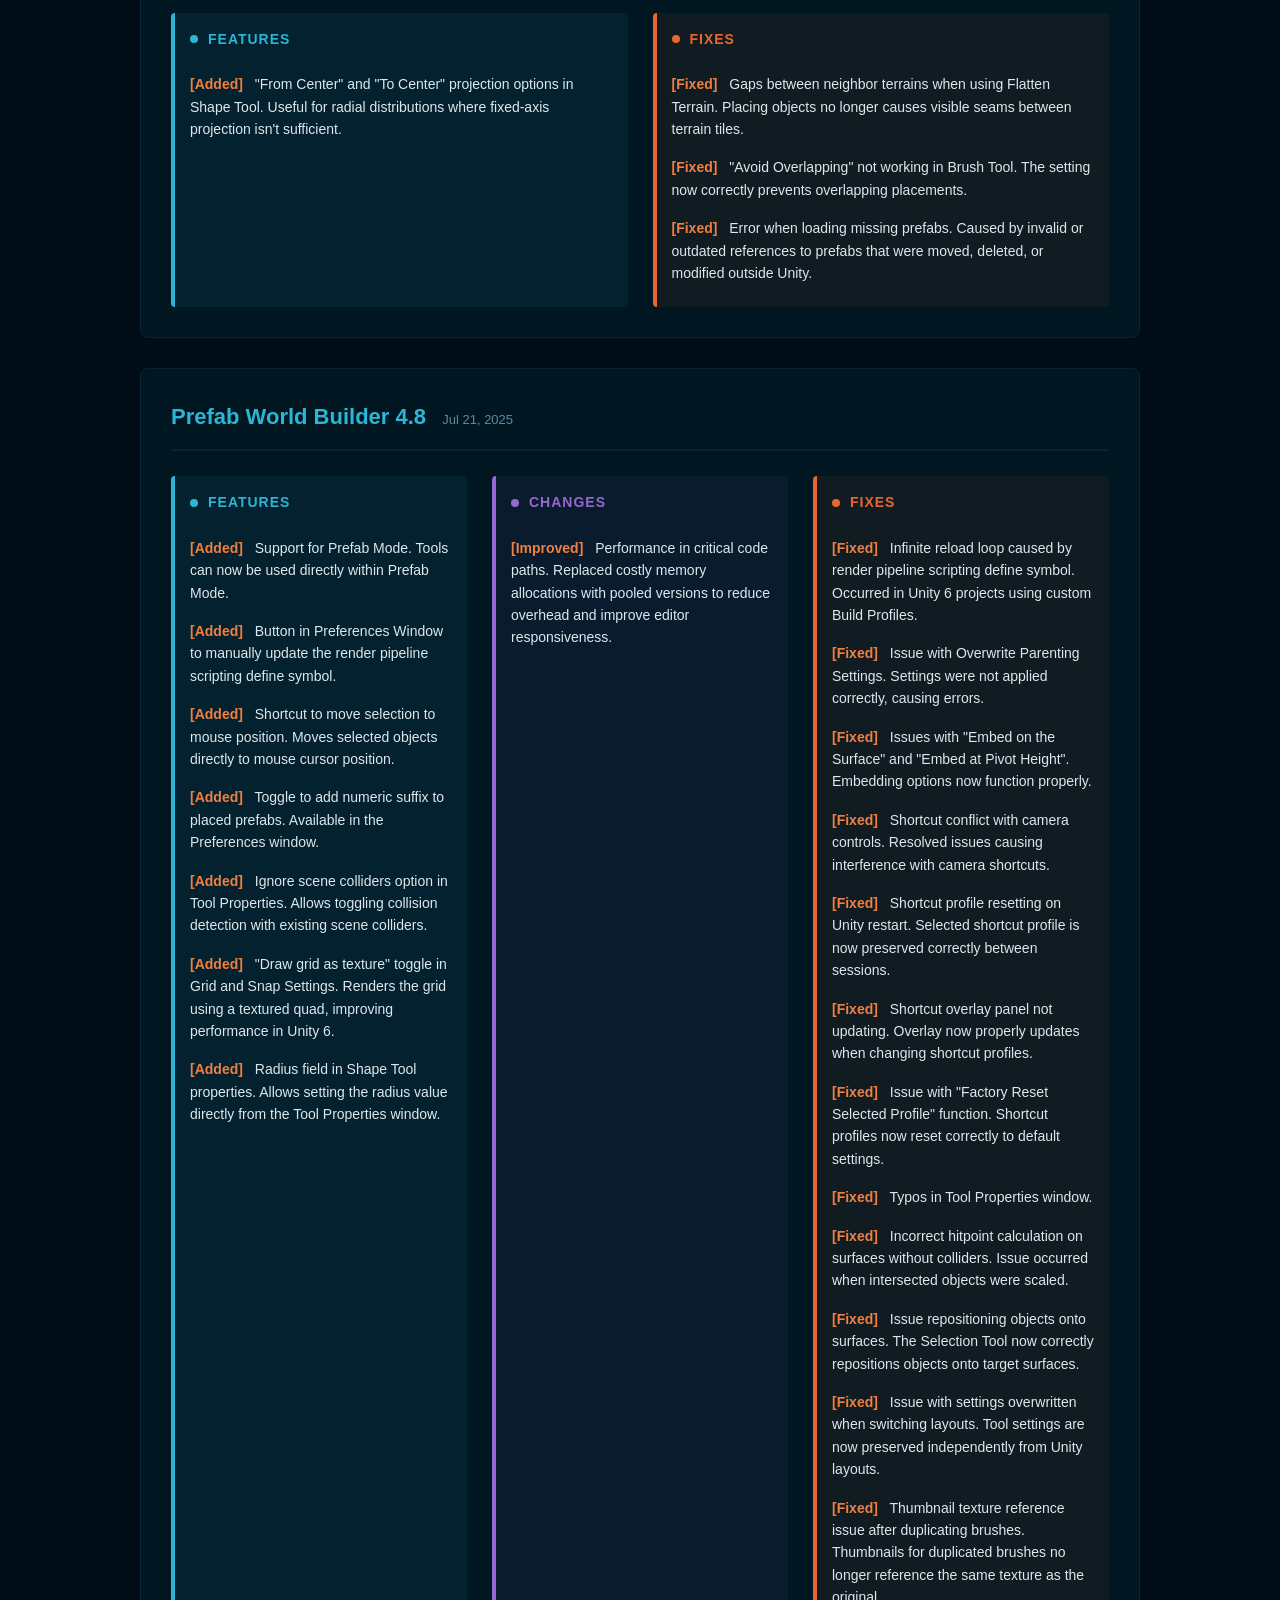
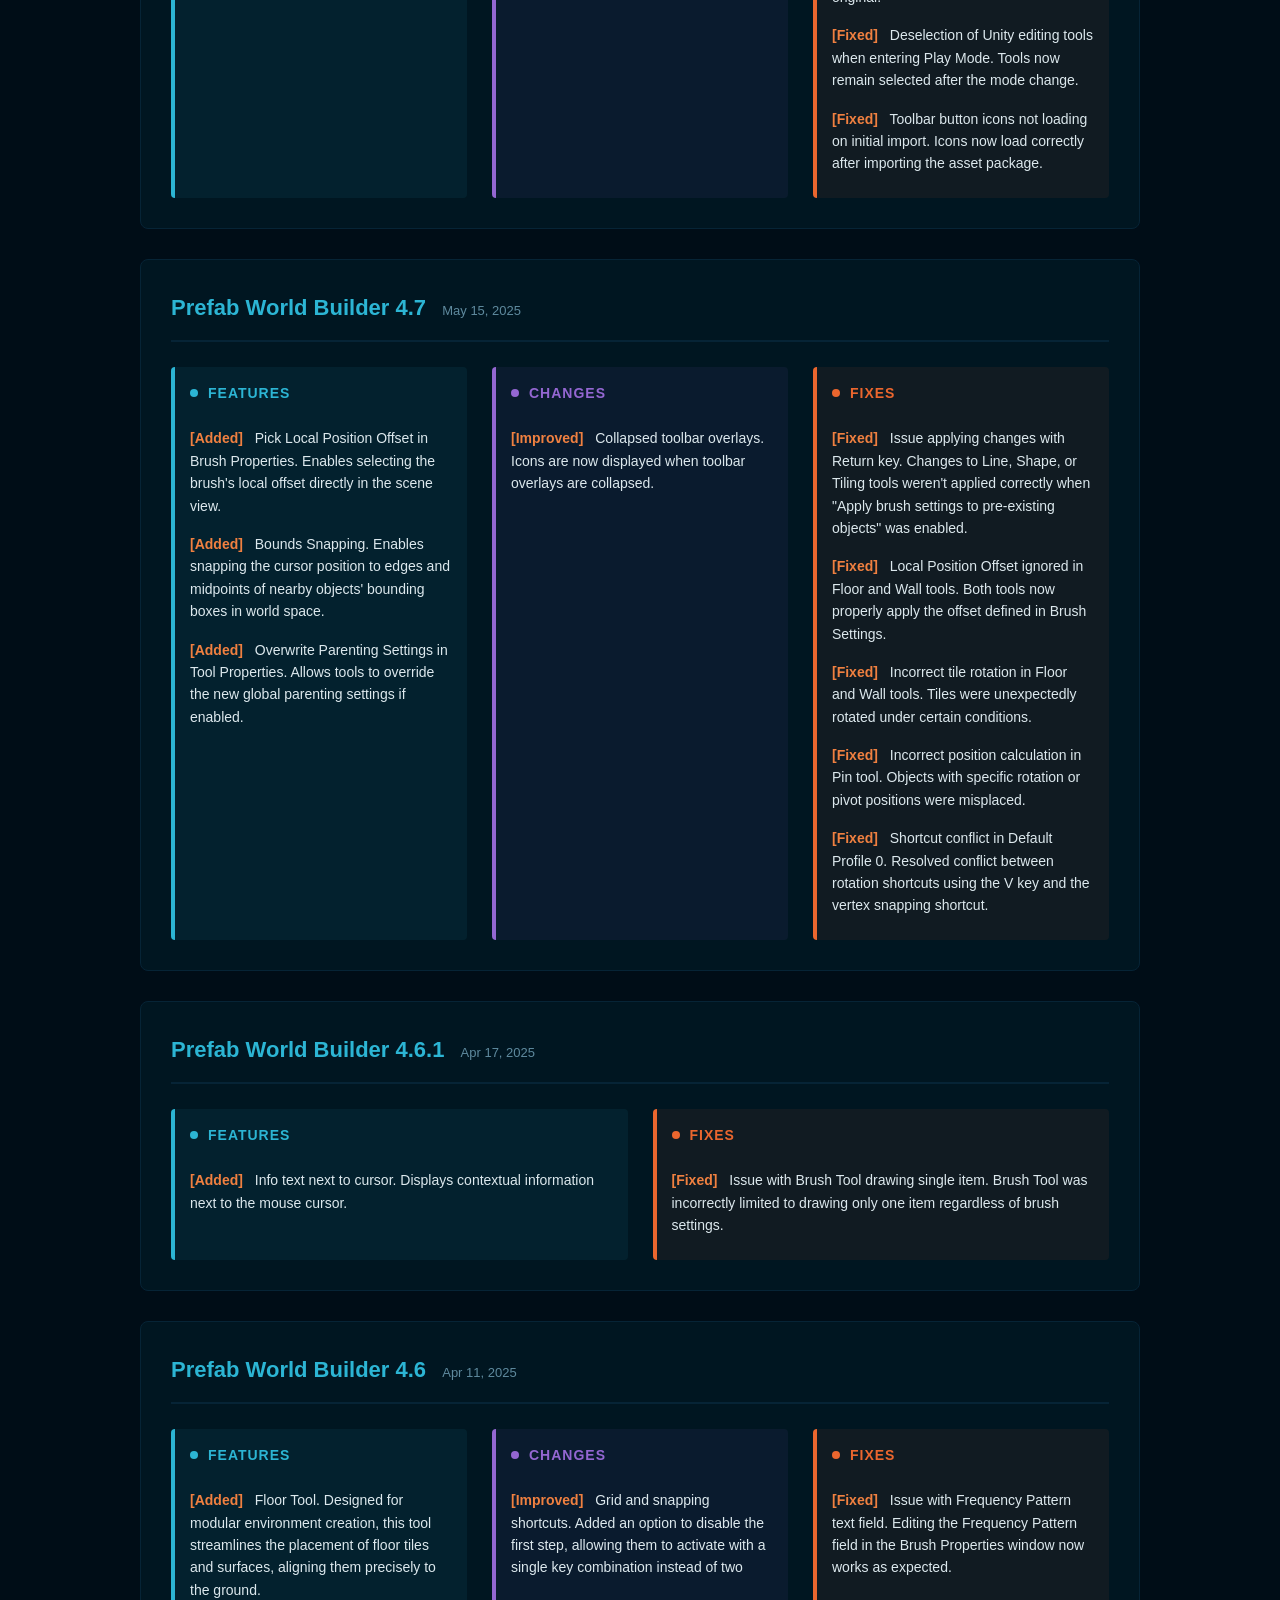
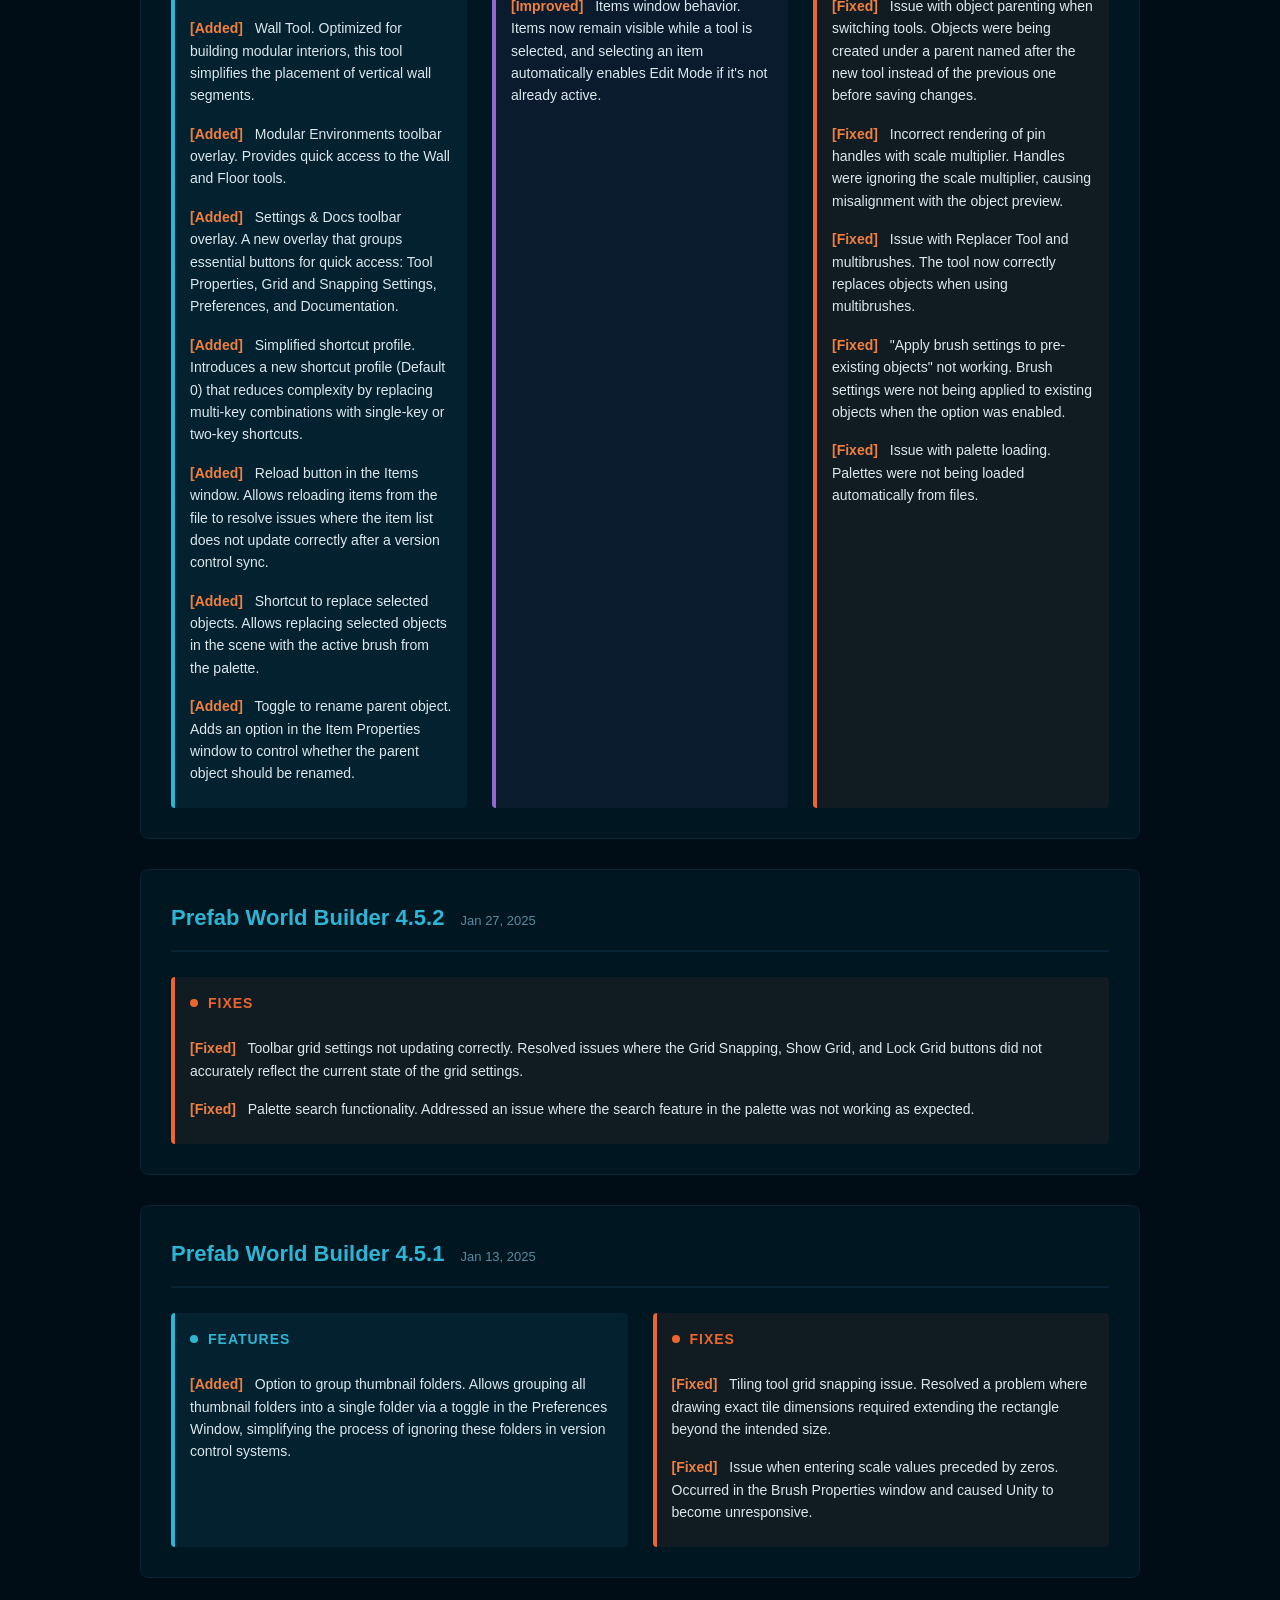
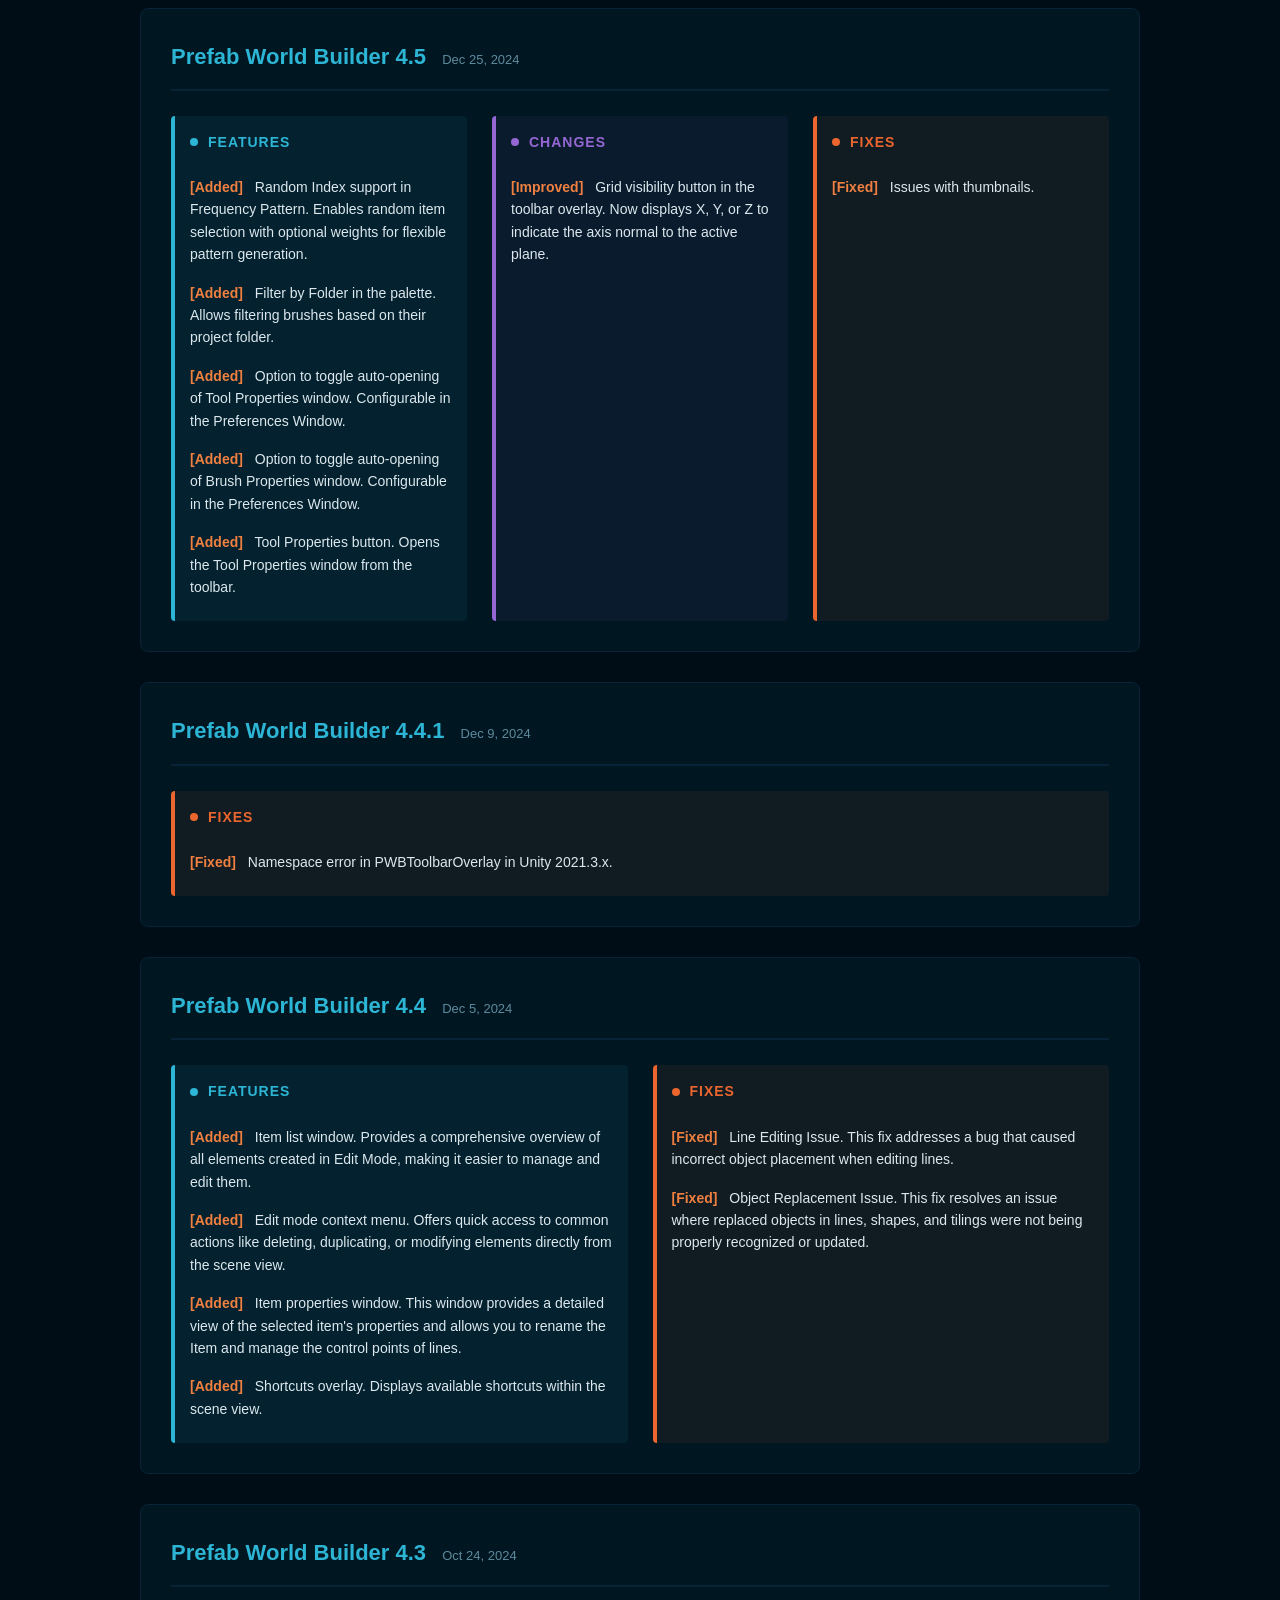
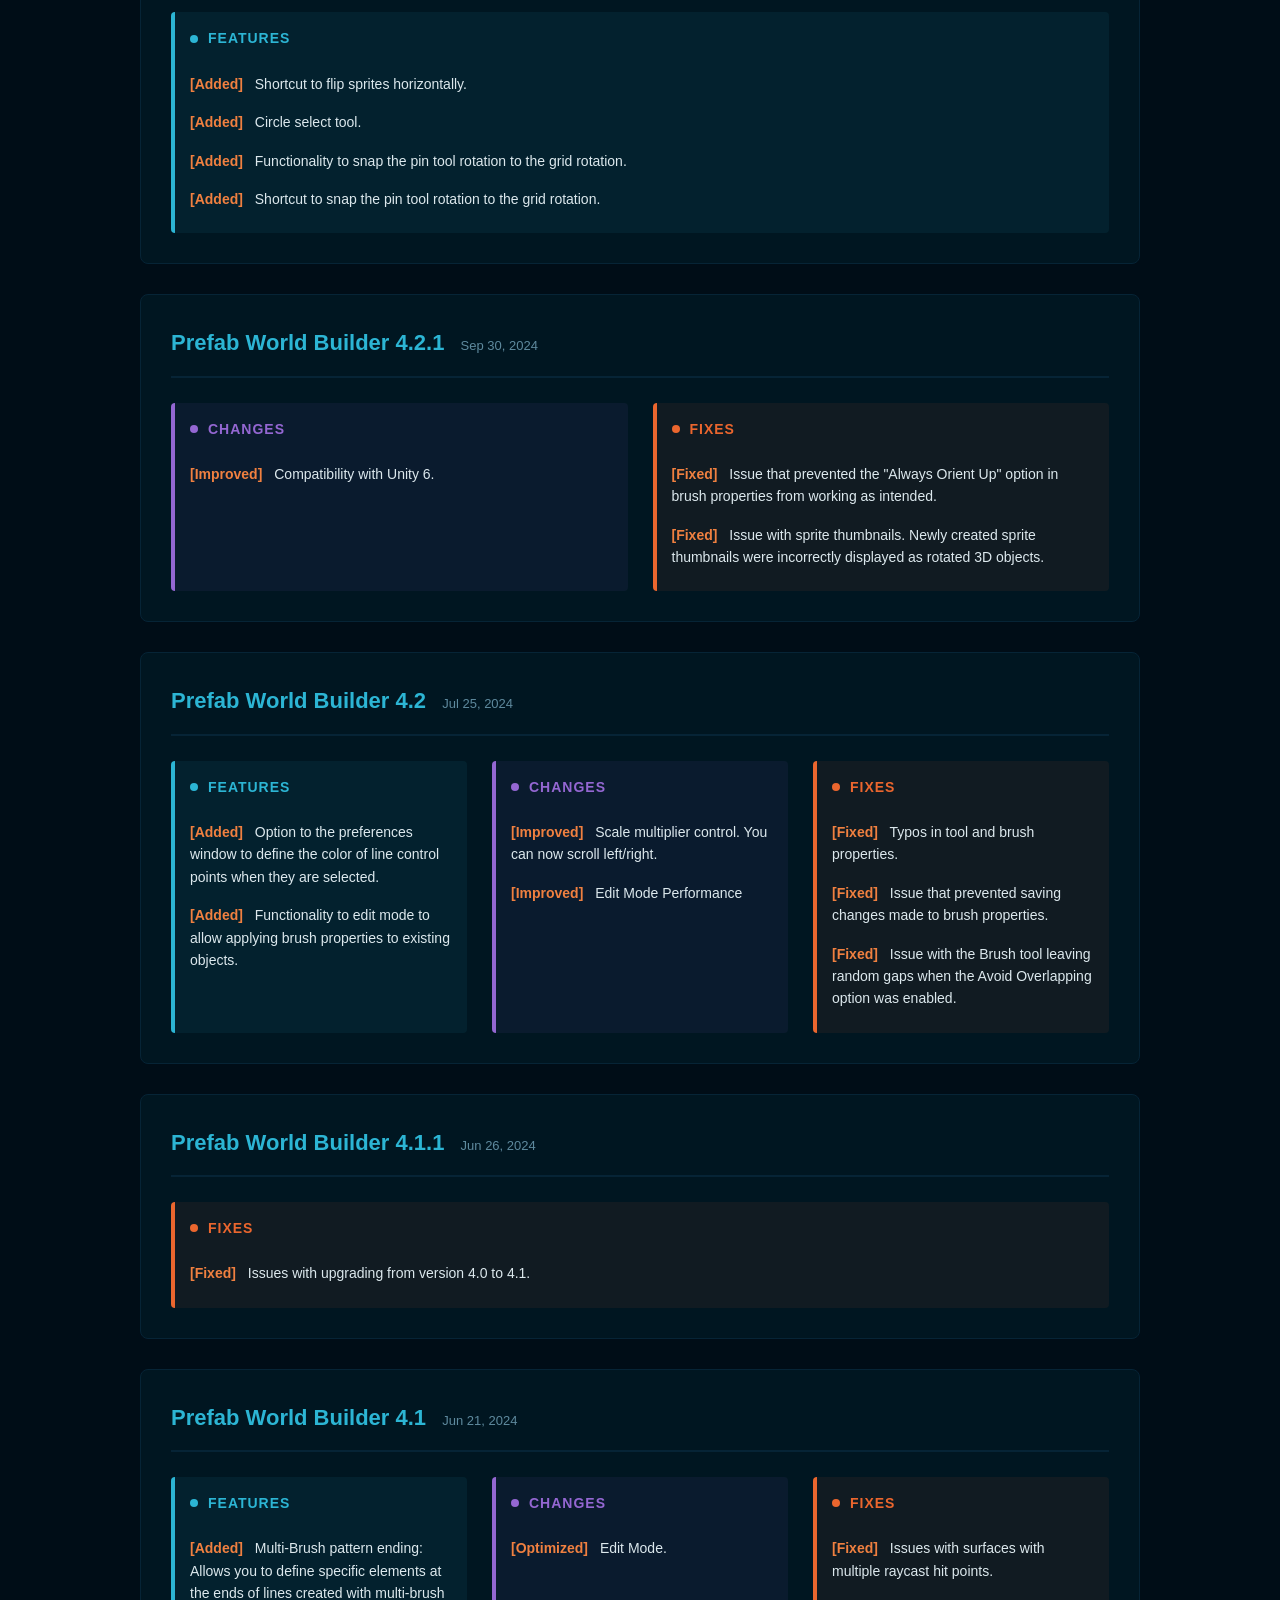
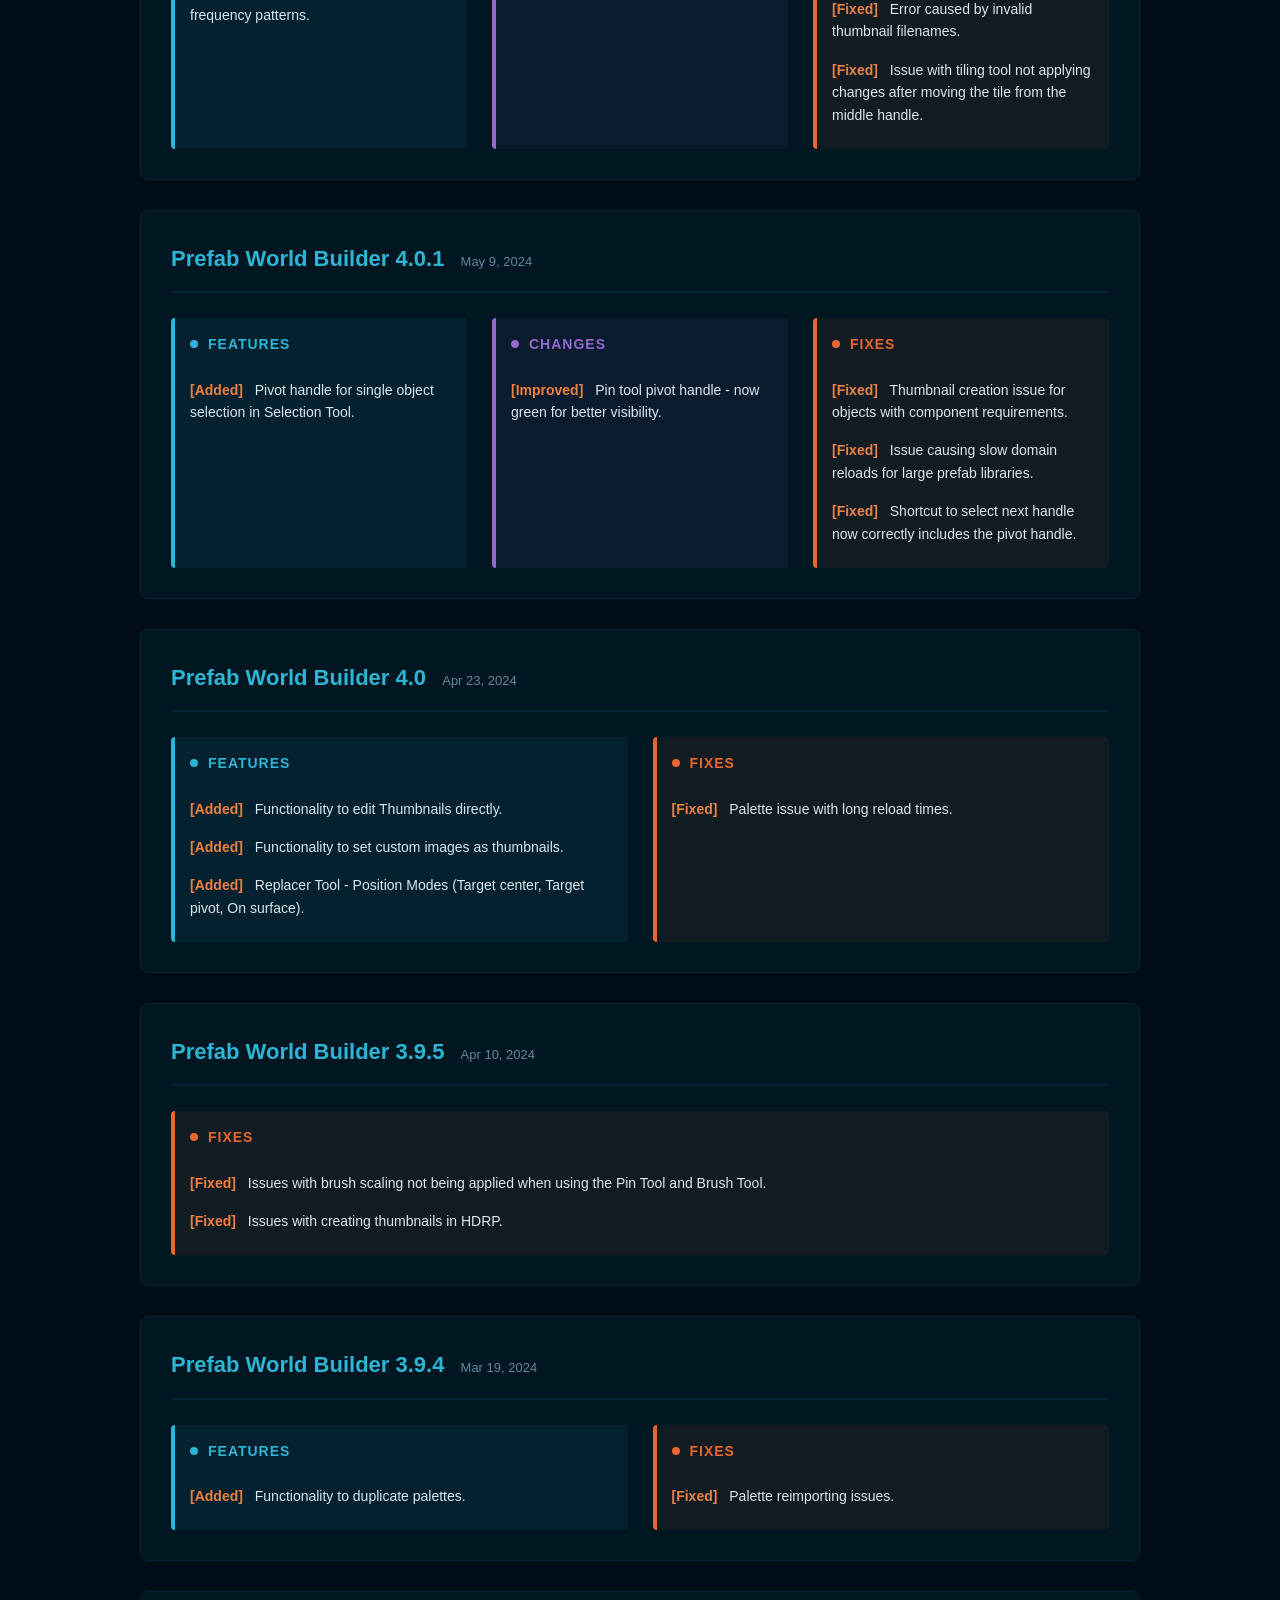
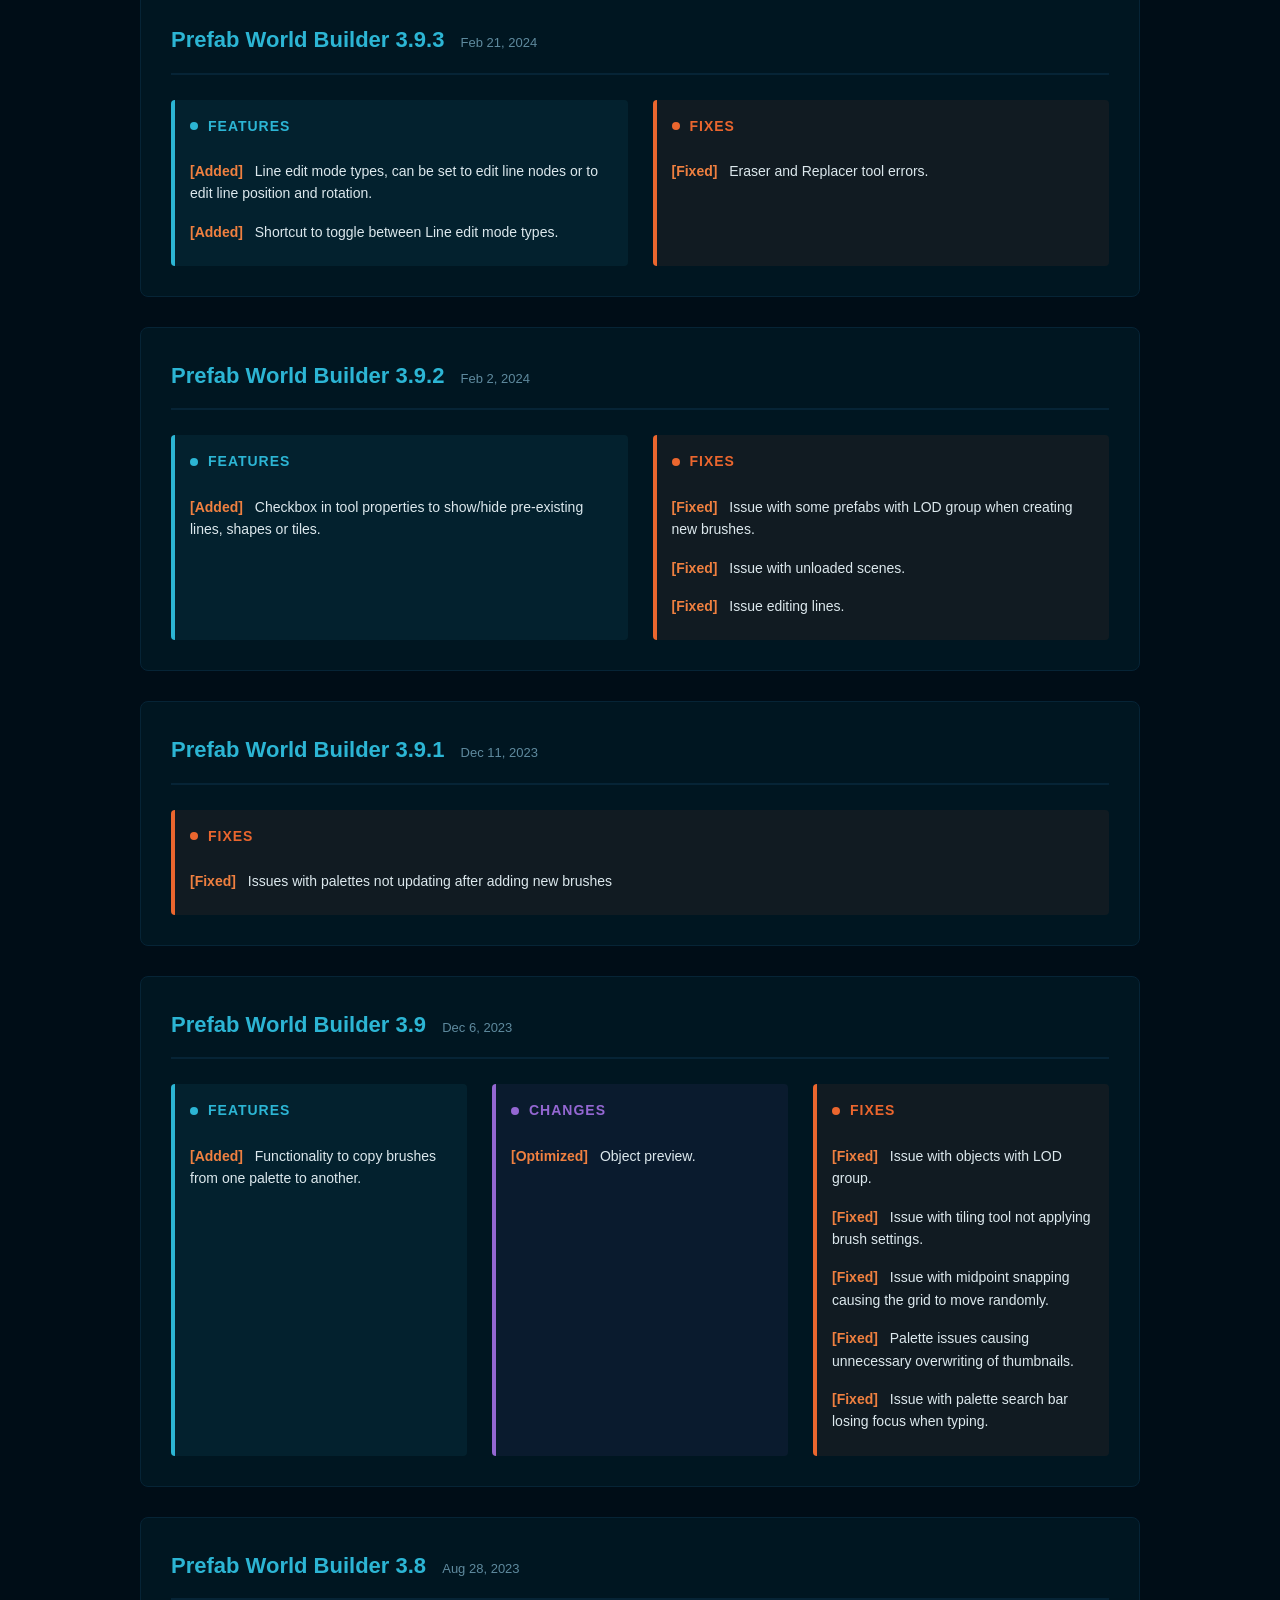
==== commit f22493e1: "PWB page" ====
--- a/index.html
+++ b/index.html
@@ -3,7 +3,7 @@
 <head>
     <meta charset="UTF-8">
     <meta name="viewport" content="width=device-width, initial-scale=1.0">
-    <title>Plugin Master - Professional Unity Tools</title>
+    <title>Plugin Master - Professional Unity Plugins</title>
     <link rel="stylesheet" href="styles.css">
 </head>
 <body>
@@ -12,9 +12,14 @@
         <!-- Top row: Logo + Utility -->
         <div class="navbar-top">
             <div class="navbar-top-inner">
-                <a href="#prefab" class="navbar-logo">
-                    <img src="pm_logo_50.png" alt="Plugin Master" class="logo-img">
-                </a>
+                <div class="navbar-left">
+                    <button class="menu-toggle" aria-label="Open menu" aria-expanded="false">
+                        <span></span><span></span><span></span>
+                    </button>
+                    <a href="#PWB" class="navbar-logo">
+                        <img src="pm_logo_50.png" alt="Plugin Master" class="logo-img">
+                    </a>
+                </div>
                 <div class="navbar-utility">
                     <a href="https://assetstore.unity.com/publishers/48595" class="btn-store" target="_blank" rel="noopener noreferrer">Unity Asset Store</a>
                 </div>
@@ -32,6 +37,20 @@
             </div>
         </div>
     </header>
+
+    <!-- Mobile nav drawer -->
+    <div class="mobile-drawer" id="mobile-drawer" aria-hidden="true">
+        <div class="mobile-drawer-overlay" id="drawer-overlay"></div>
+        <nav class="mobile-drawer-panel">
+            <button class="mobile-drawer-close" aria-label="Close menu">&#x2715;</button>
+            <ul class="mobile-nav-menu">
+                <li><a href="#PWB" class="mobile-nav-link">Prefab World Builder</a></li>
+                <li><a href="#TT" class="mobile-nav-link">Transform Tools</a></li>
+                <li><a href="#PMS" class="mobile-nav-link">Play Mode Save</a></li>
+                <li><a href="#contact" class="mobile-nav-link">Contact</a></li>
+            </ul>
+        </nav>
+    </div>
 
     <!-- Dynamic Content Area -->
     <div id="page-content">
@@ -84,6 +103,32 @@
 
         window.addEventListener('hashchange', () => loadPage(location.hash));
         loadPage(location.hash);
+
+        // --- Mobile drawer ---
+        const drawer     = document.getElementById('mobile-drawer');
+        const overlay    = document.getElementById('drawer-overlay');
+        const toggleBtn  = document.querySelector('.menu-toggle');
+        const closeBtn   = document.querySelector('.mobile-drawer-close');
+
+        function openDrawer() {
+            drawer.classList.add('is-open');
+            drawer.setAttribute('aria-hidden', 'false');
+            toggleBtn.setAttribute('aria-expanded', 'true');
+            document.body.style.overflow = 'hidden';
+        }
+        function closeDrawer() {
+            drawer.classList.remove('is-open');
+            drawer.setAttribute('aria-hidden', 'true');
+            toggleBtn.setAttribute('aria-expanded', 'false');
+            document.body.style.overflow = '';
+        }
+
+        toggleBtn.addEventListener('click', openDrawer);
+        closeBtn.addEventListener('click', closeDrawer);
+        overlay.addEventListener('click', closeDrawer);
+        document.querySelectorAll('.mobile-nav-link').forEach(link => {
+            link.addEventListener('click', closeDrawer);
+        });
     </script>
 </body>
 </html>
--- a/styles.css
+++ b/styles.css
@@ -78,6 +78,12 @@
     align-items: center;
 }
 
+.navbar-left {
+    display: flex;
+    align-items: center;
+    gap: 0;
+}
+
 .navbar-logo {
     display: flex;
     align-items: center;
@@ -197,43 +203,126 @@
     color: #ffffff;
 }
 
+/* ---- Hamburger button (hidden on desktop) ---- */
+.menu-toggle {
+    display: none;
+    flex-direction: column;
+    justify-content: center;
+    gap: 5px;
+    background: none;
+    border: none;
+    cursor: pointer;
+    padding: 6px;
+    margin-right: 12px;
+    flex-shrink: 0;
+}
+
+.menu-toggle span {
+    display: block;
+    width: 22px;
+    height: 2px;
+    background-color: #ffffff;
+    border-radius: 2px;
+    transition: transform 0.2s ease, opacity 0.2s ease;
+}
+
 /* ---- Mobile ---- */
 @media (max-width: 768px) {
     :root {
         --navbar-top-height: 48px;
-        --navbar-bottom-height: auto;
+        --navbar-bottom-height: 0px;
+    }
+
+    .menu-toggle {
+        display: flex;
     }
 
     .navbar-bottom {
-        height: auto;
-        overflow-x: auto;
-        -webkit-overflow-scrolling: touch;
-        scrollbar-width: none;
-    }
-
-    .navbar-bottom::-webkit-scrollbar {
         display: none;
     }
-
-    .navbar-bottom-inner {
-        padding: 0 8px;
-    }
-
-    .nav-menu {
-        height: 40px;
-        gap: 0;
-        flex-wrap: nowrap;
-    }
-
-    .nav-link {
-        padding: 0 12px;
-        font-size: 12px;
-    }
-
-    .logo-text {
-        font-size: 12px;
-        letter-spacing: 1.5px;
-    }
+}
+
+/* ============================================
+   Mobile Drawer
+   ============================================ */
+.mobile-drawer {
+    display: none;
+    position: fixed;
+    inset: 0;
+    z-index: 2000;
+}
+
+.mobile-drawer.is-open {
+    display: block;
+}
+
+.mobile-drawer-overlay {
+    position: absolute;
+    inset: 0;
+    background: rgba(0, 0, 0, 0.6);
+    animation: fadeIn 0.25s ease;
+}
+
+.mobile-drawer-panel {
+    position: absolute;
+    top: 0;
+    left: 0;
+    bottom: 0;
+    width: 280px;
+    background-color: var(--secondary-bg);
+    border-right: 1px solid rgba(235, 102, 46, 0.2);
+    display: flex;
+    flex-direction: column;
+    padding: 20px 0;
+    animation: slideInLeft 0.25s ease;
+}
+
+.mobile-drawer-close {
+    align-self: flex-end;
+    background: none;
+    border: none;
+    color: var(--secondary-text);
+    font-size: 20px;
+    cursor: pointer;
+    padding: 4px 20px 16px;
+    line-height: 1;
+    transition: color 0.2s;
+}
+
+.mobile-drawer-close:hover {
+    color: #ffffff;
+}
+
+.mobile-nav-menu {
+    list-style: none;
+    padding: 0;
+    margin: 0;
+}
+
+.mobile-nav-link {
+    display: block;
+    padding: 14px 24px;
+    color: var(--primary-text);
+    font-size: 15px;
+    font-weight: 500;
+    border-left: 3px solid transparent;
+    transition: color 0.2s, border-color 0.2s, background-color 0.2s;
+}
+
+.mobile-nav-link:hover {
+    color: #ffffff;
+    background-color: rgba(235, 102, 46, 0.08);
+    border-left-color: var(--accent-blue);
+}
+
+@keyframes fadeIn {
+    from { opacity: 0; }
+    to   { opacity: 1; }
+}
+
+@keyframes slideInLeft {
+    from { transform: translateX(-100%); }
+    to   { transform: translateX(0); }
 }
 
 /* ============================================
@@ -285,20 +374,20 @@
     display: flex;
     justify-content: center;
     align-items: center;
-    gap: 20px;
+    gap: 4px;
     flex-wrap: nowrap;
-    padding: 30px;
+    padding: 6px 16px;
     background-color: var(--tertiary-bg);
-    border-radius: 8px;
+    border-radius: 6px;
     border: 1px solid var(--border-color);
 }
 
 .quick-link {
-    font-size: 14px;
+    font-size: 13px;
     font-weight: 500;
     color: var(--accent-blue);
-    transition: all 0.3s ease;
-    padding: 8px 12px;
+    transition: all 0.2s ease;
+    padding: 4px 8px;
     border-radius: 4px;
 }
 
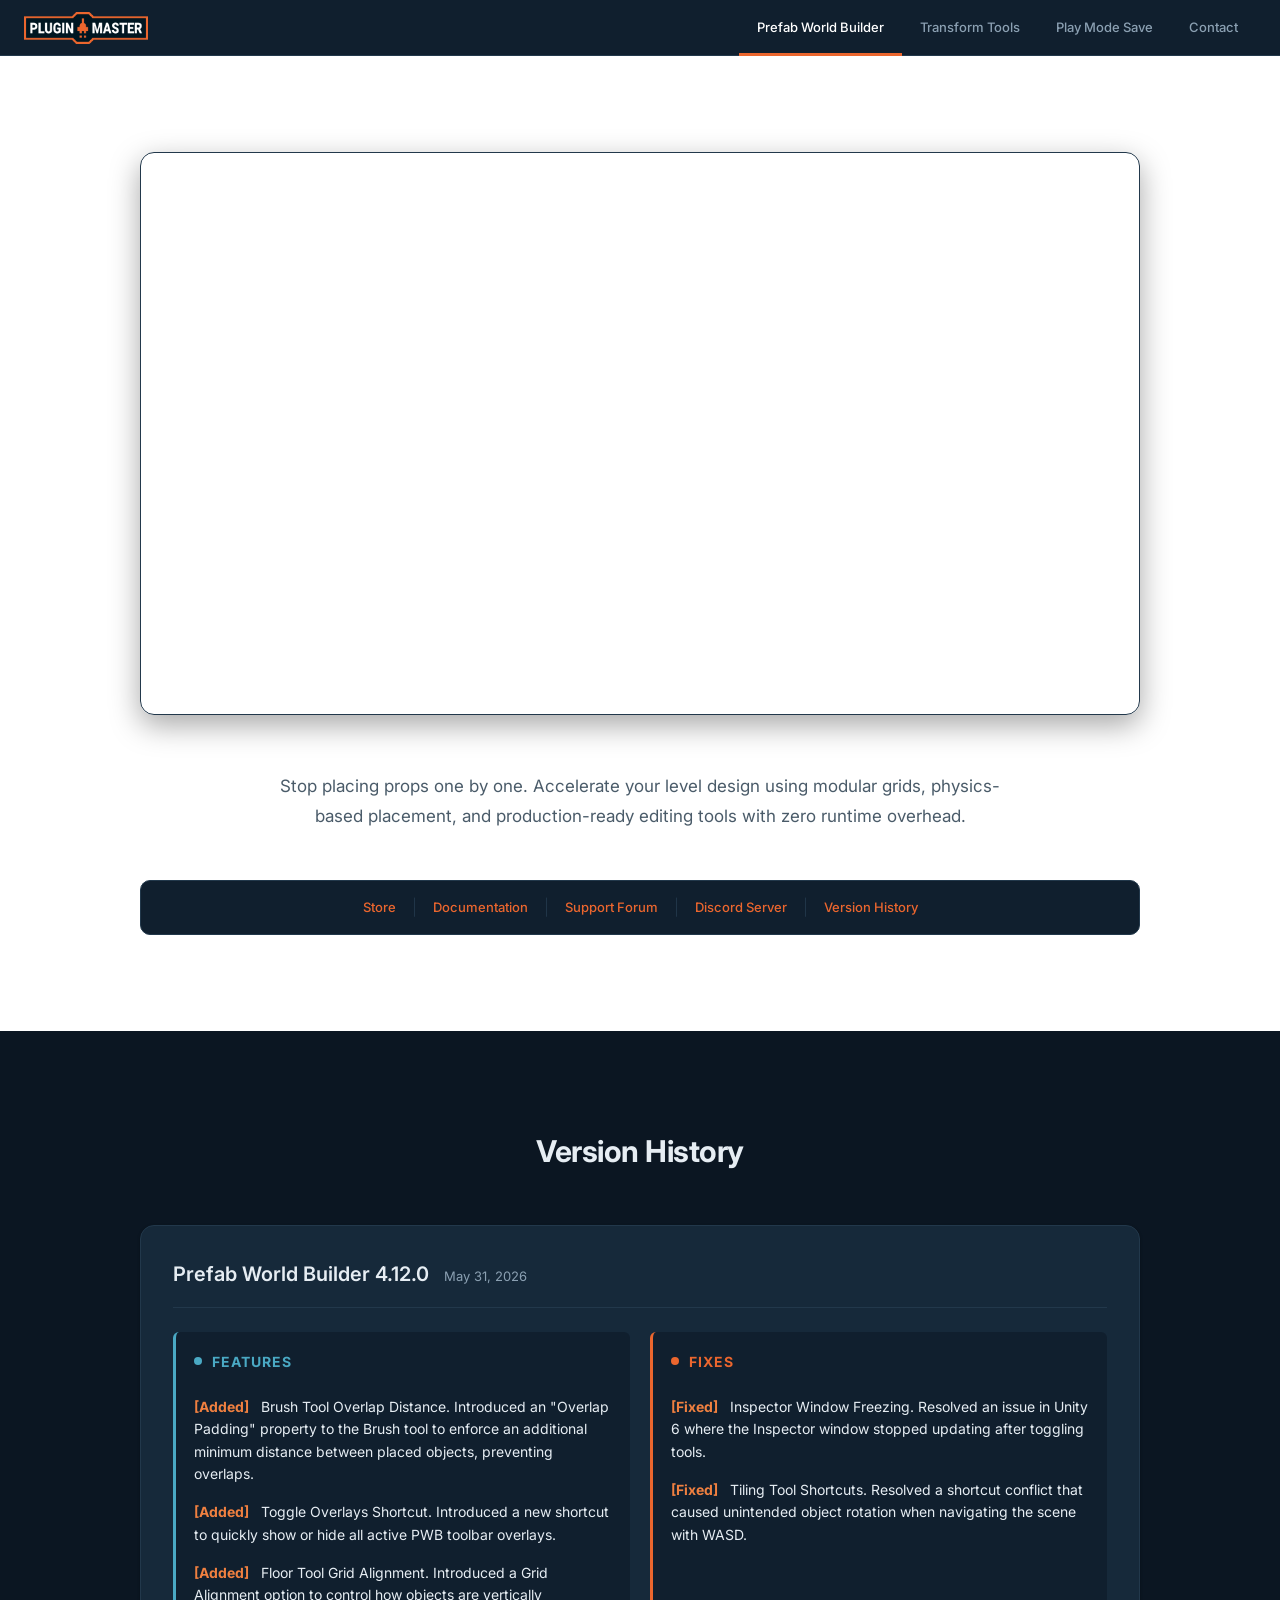
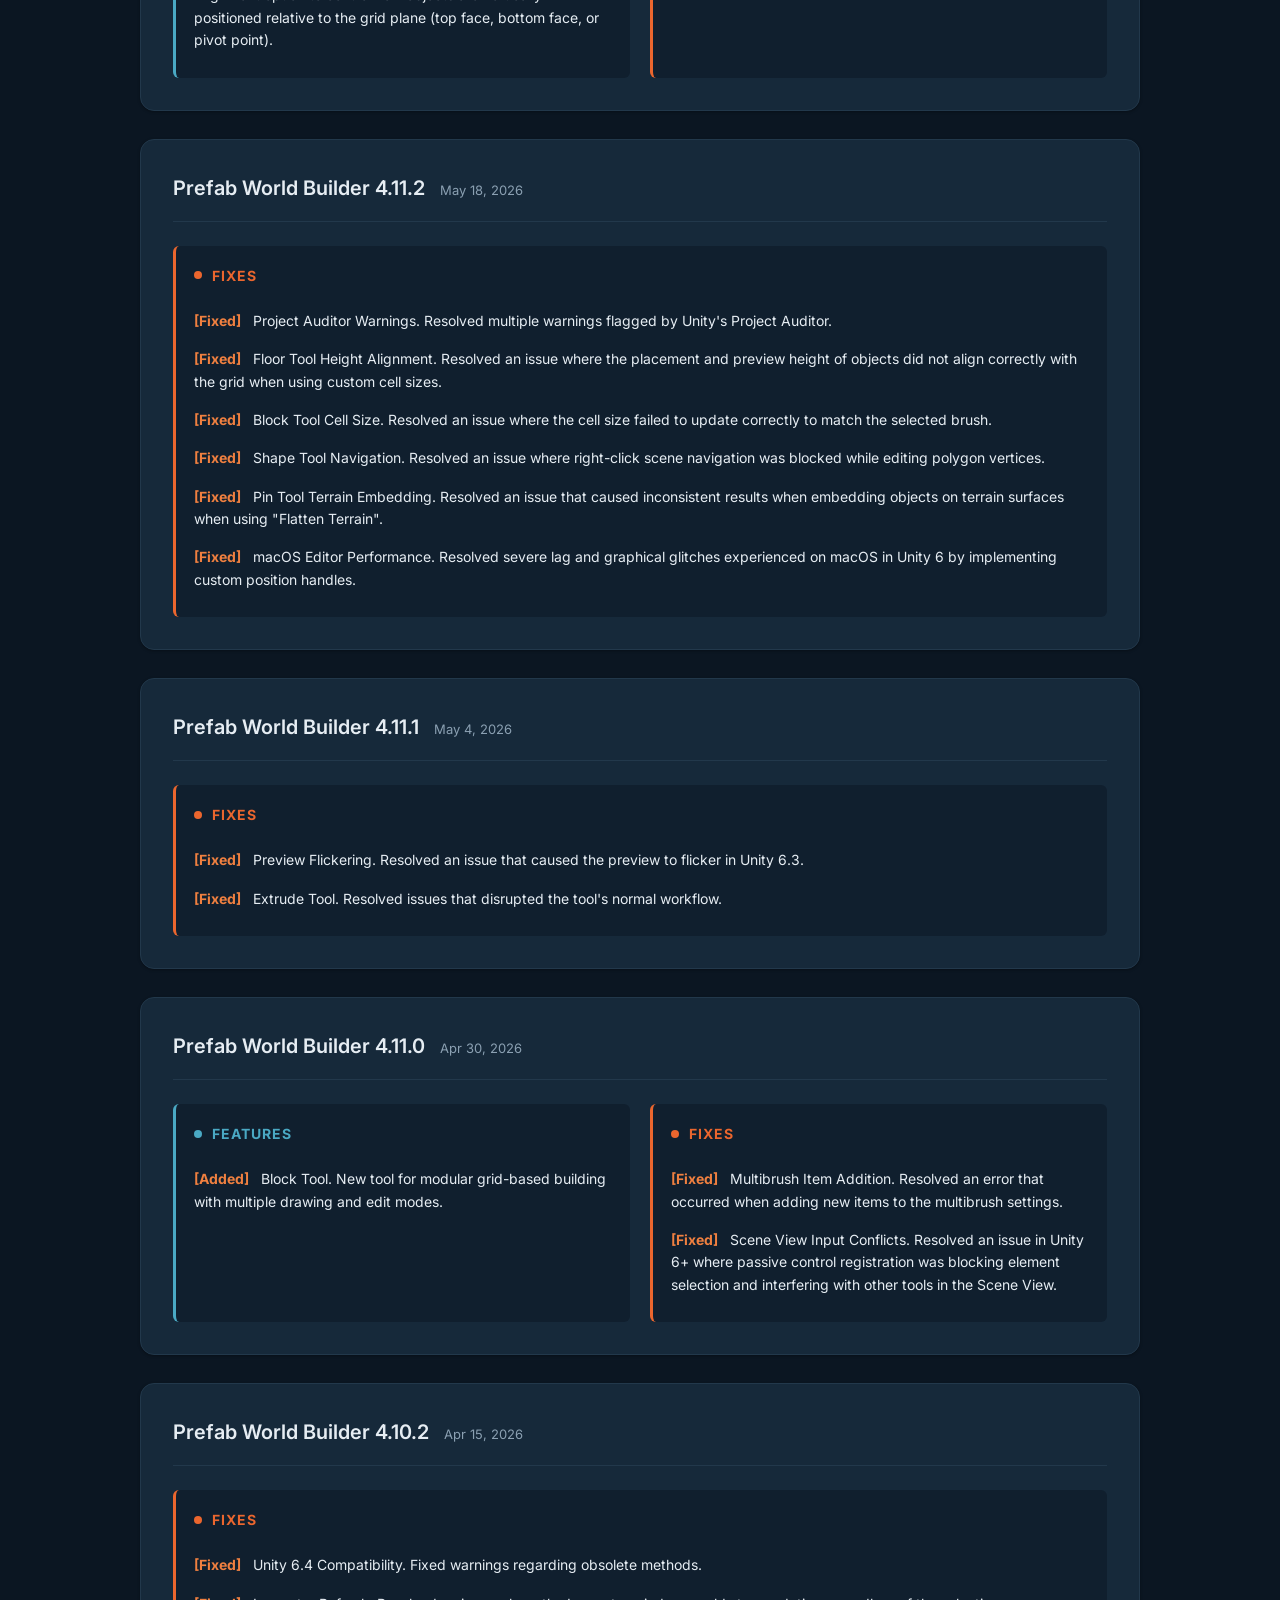
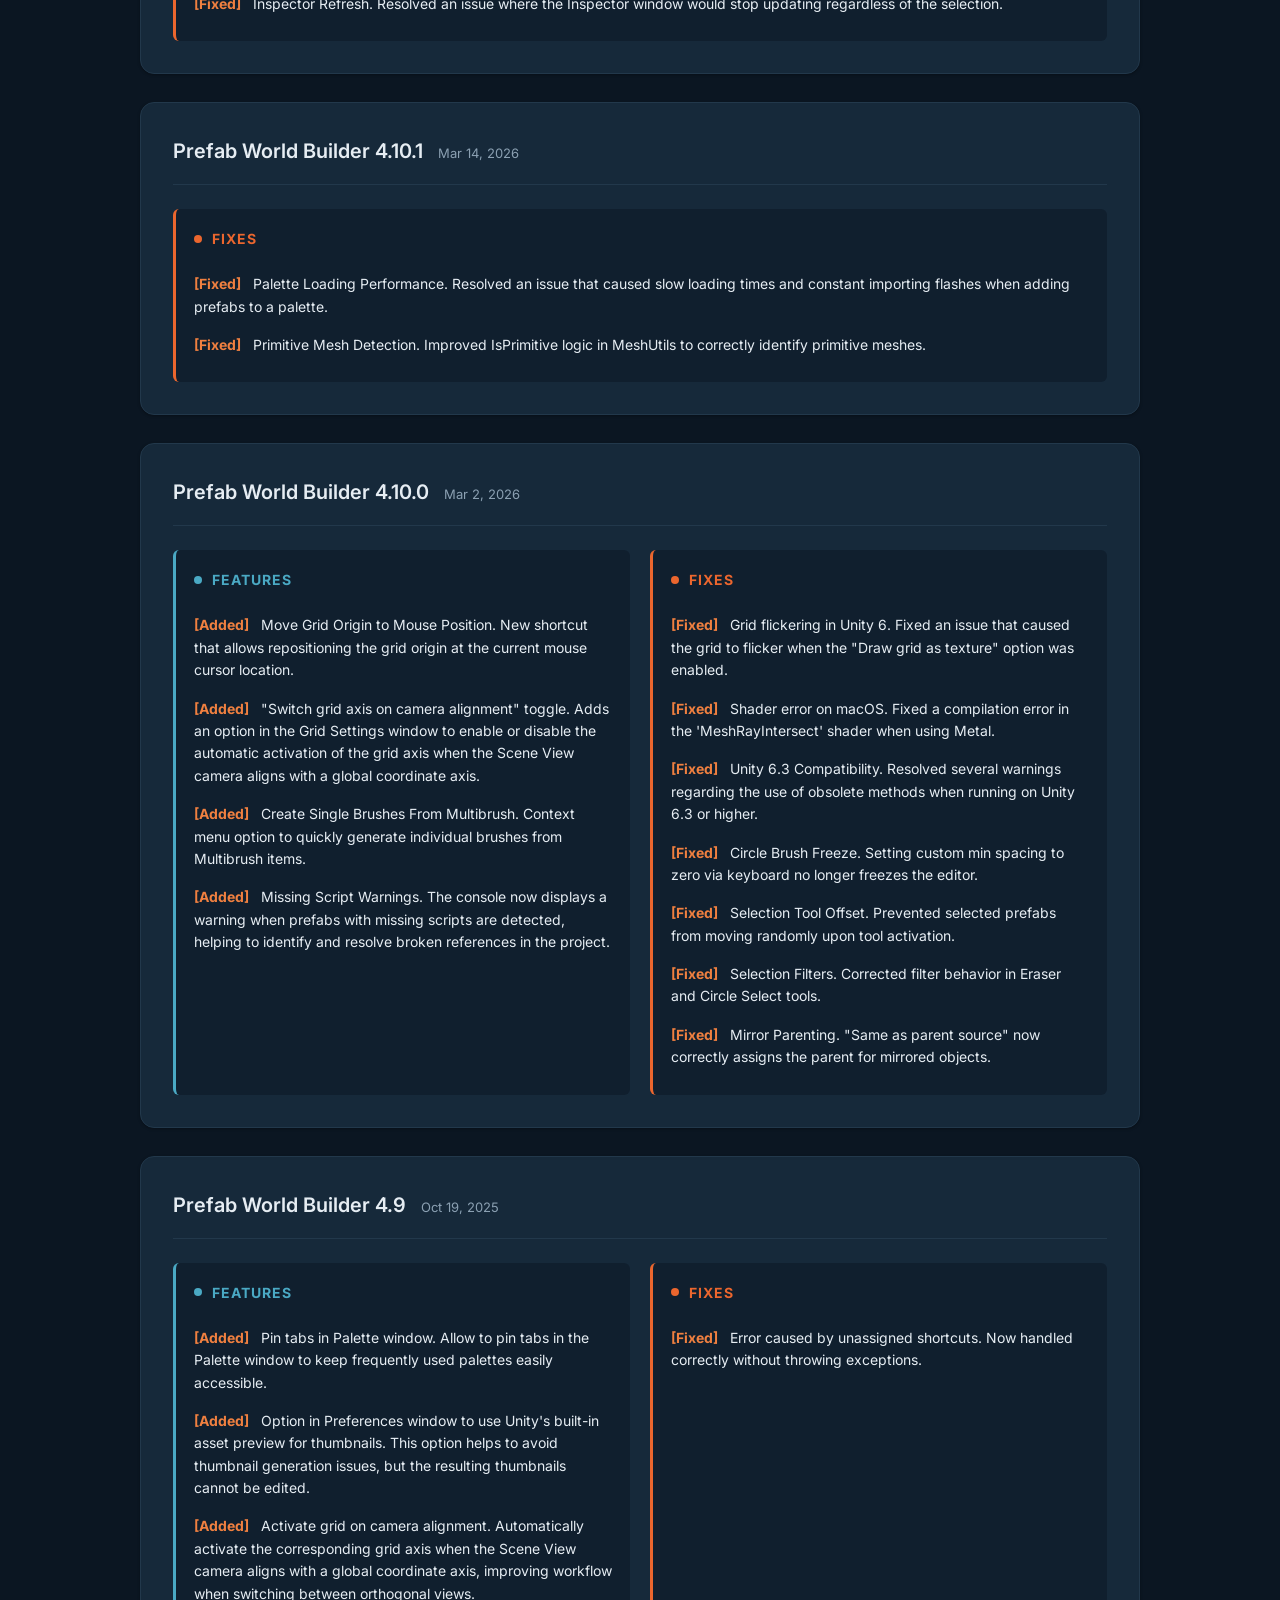
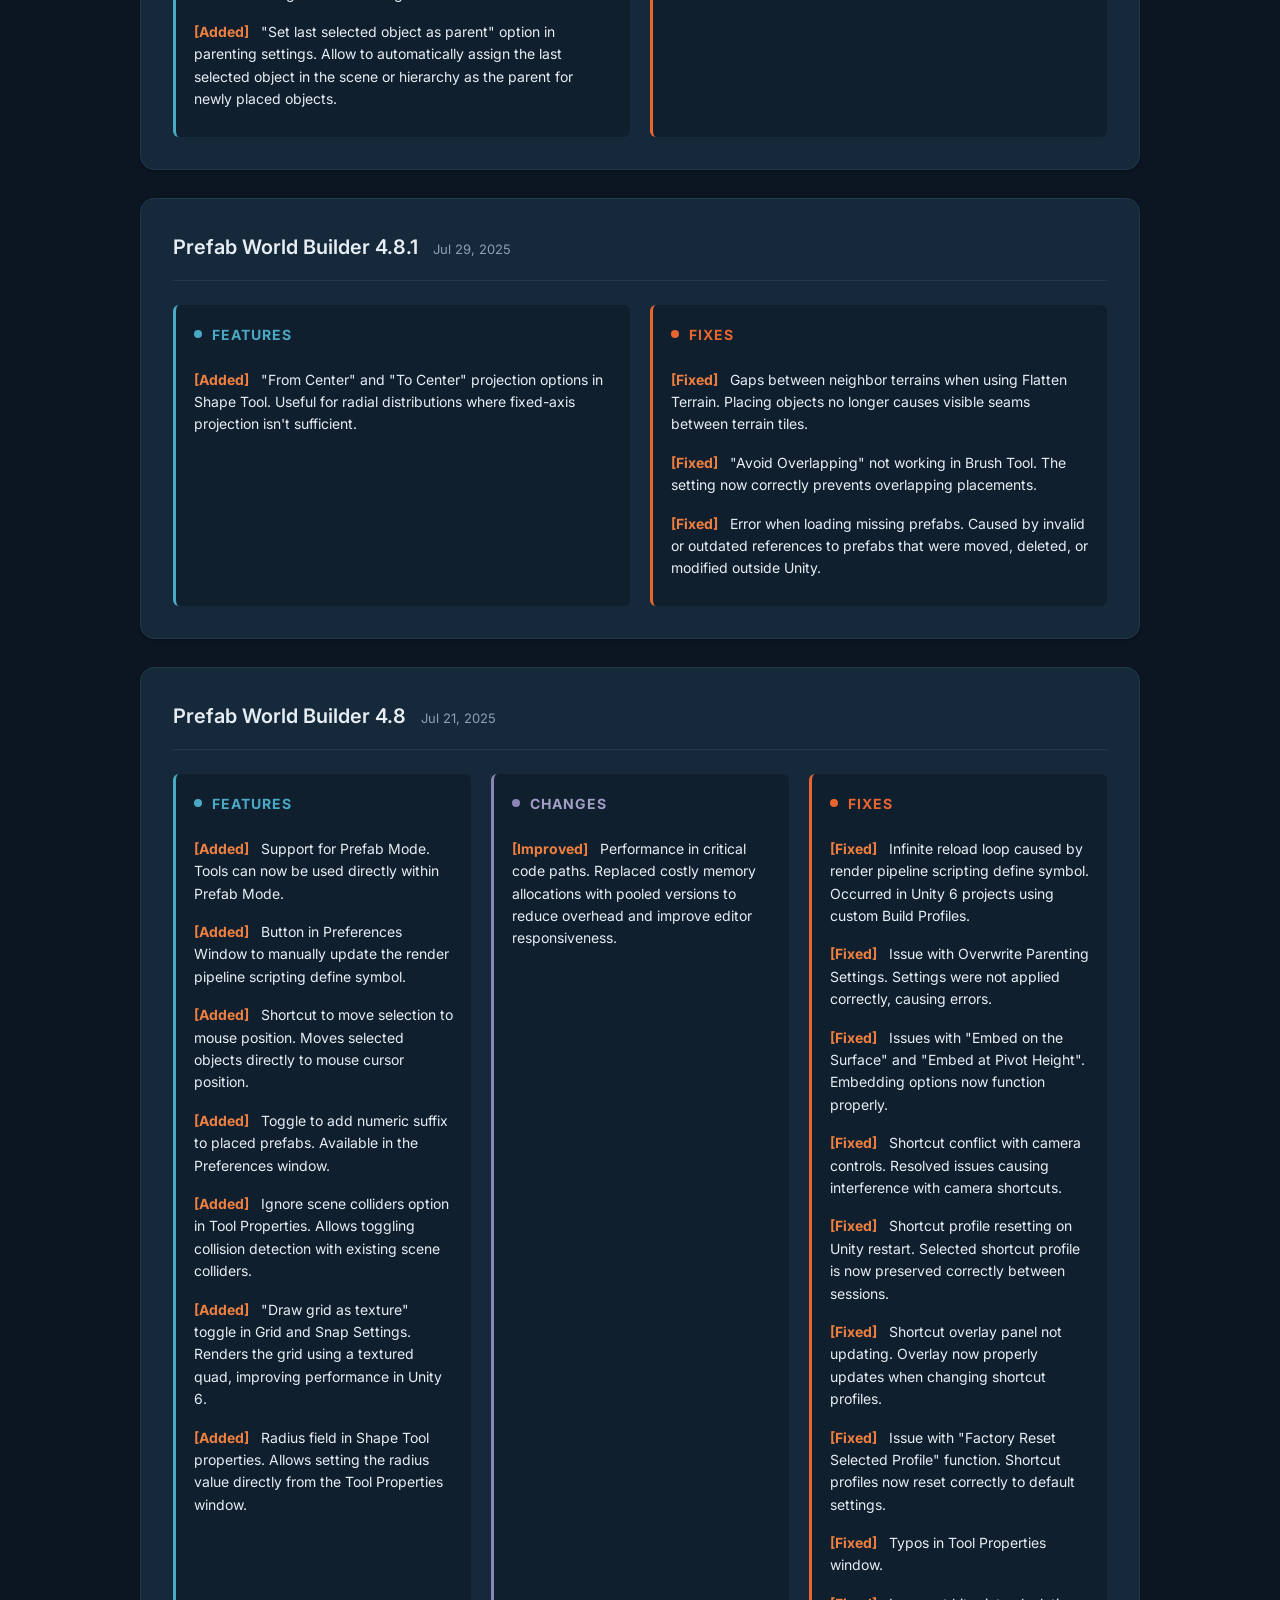
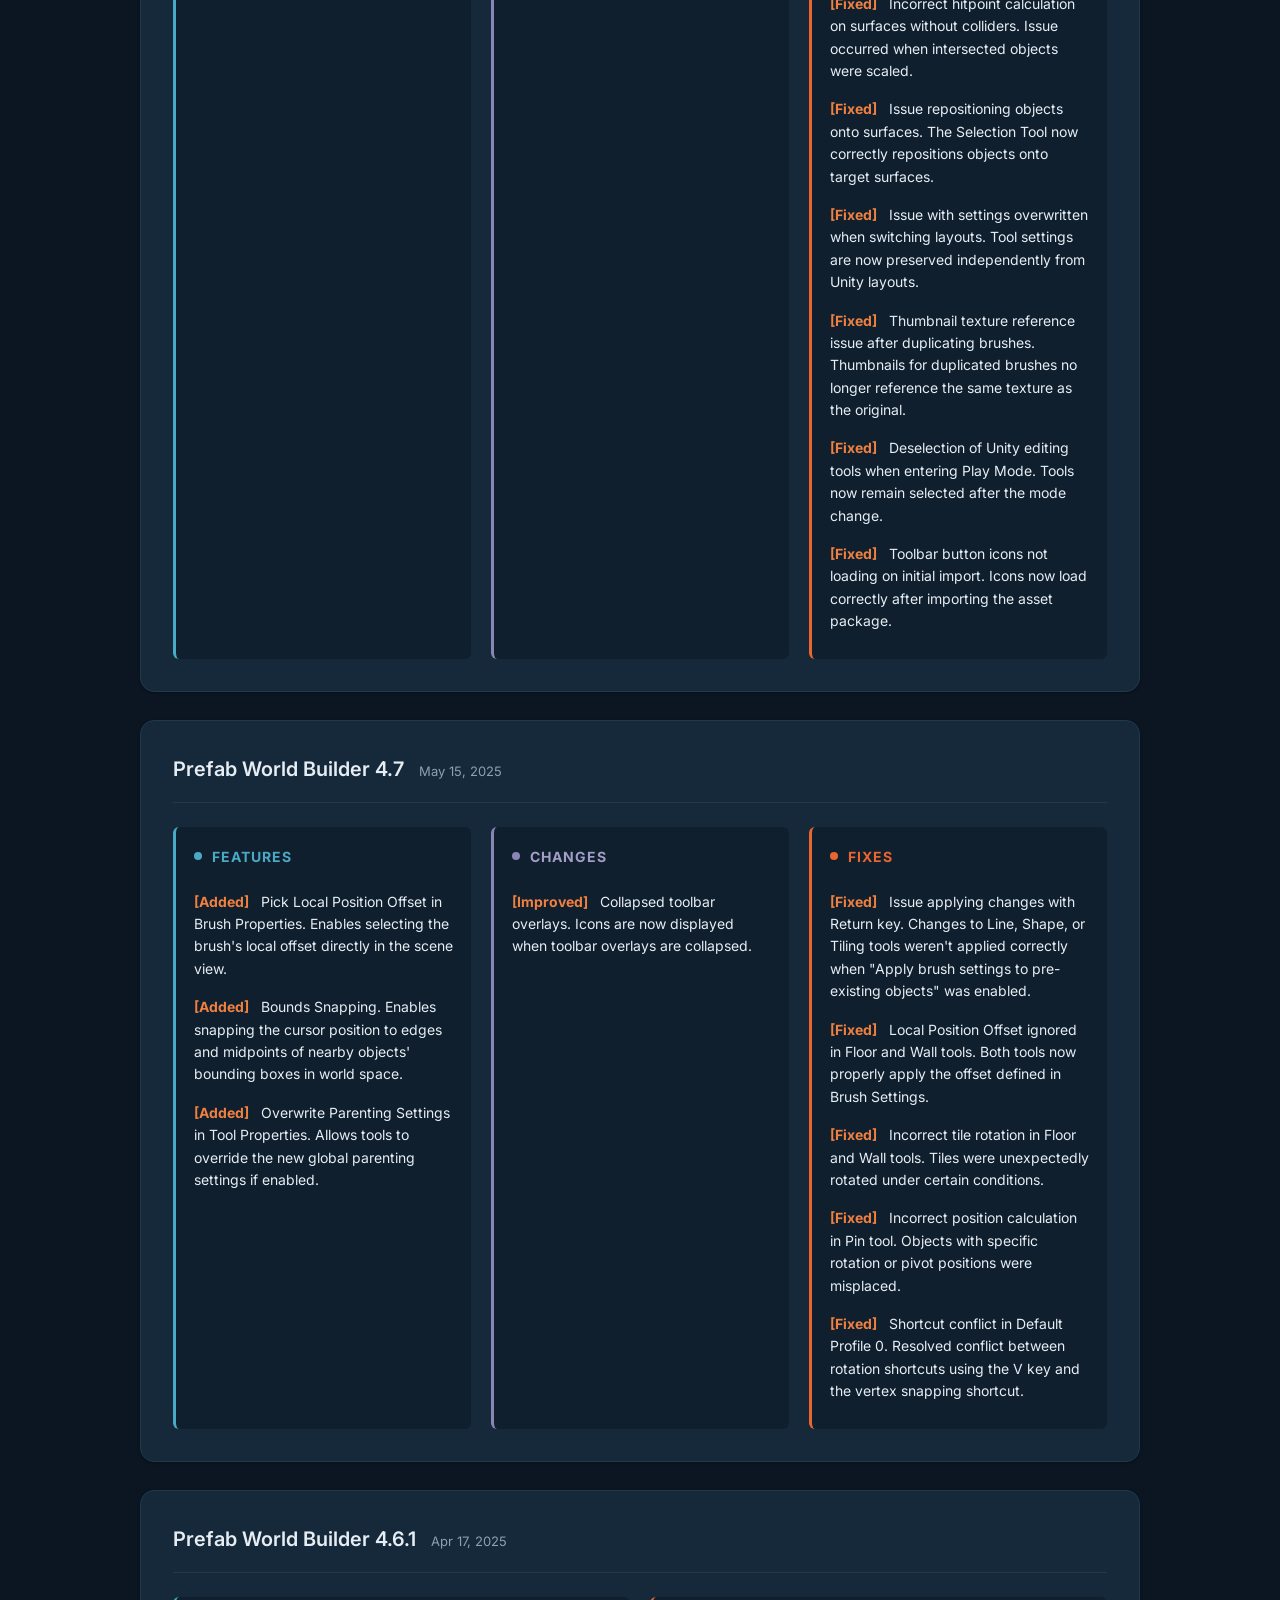
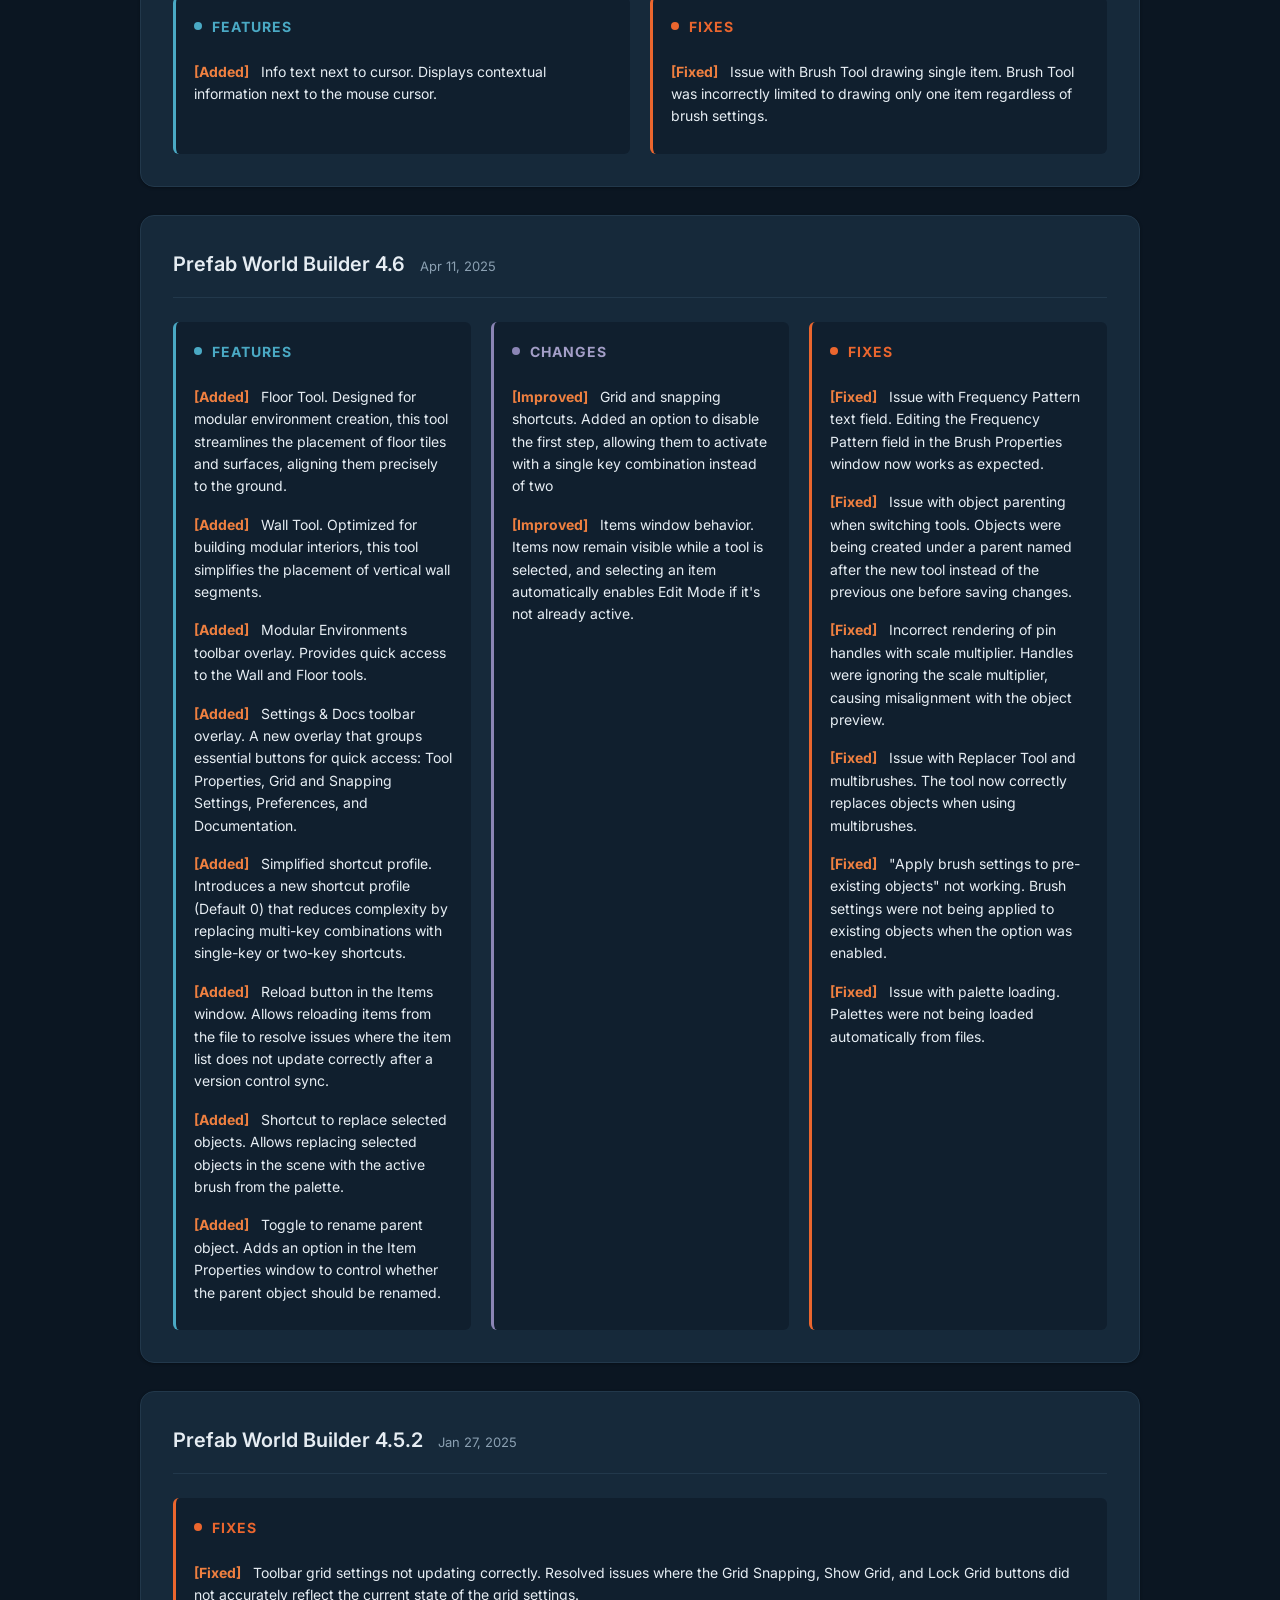
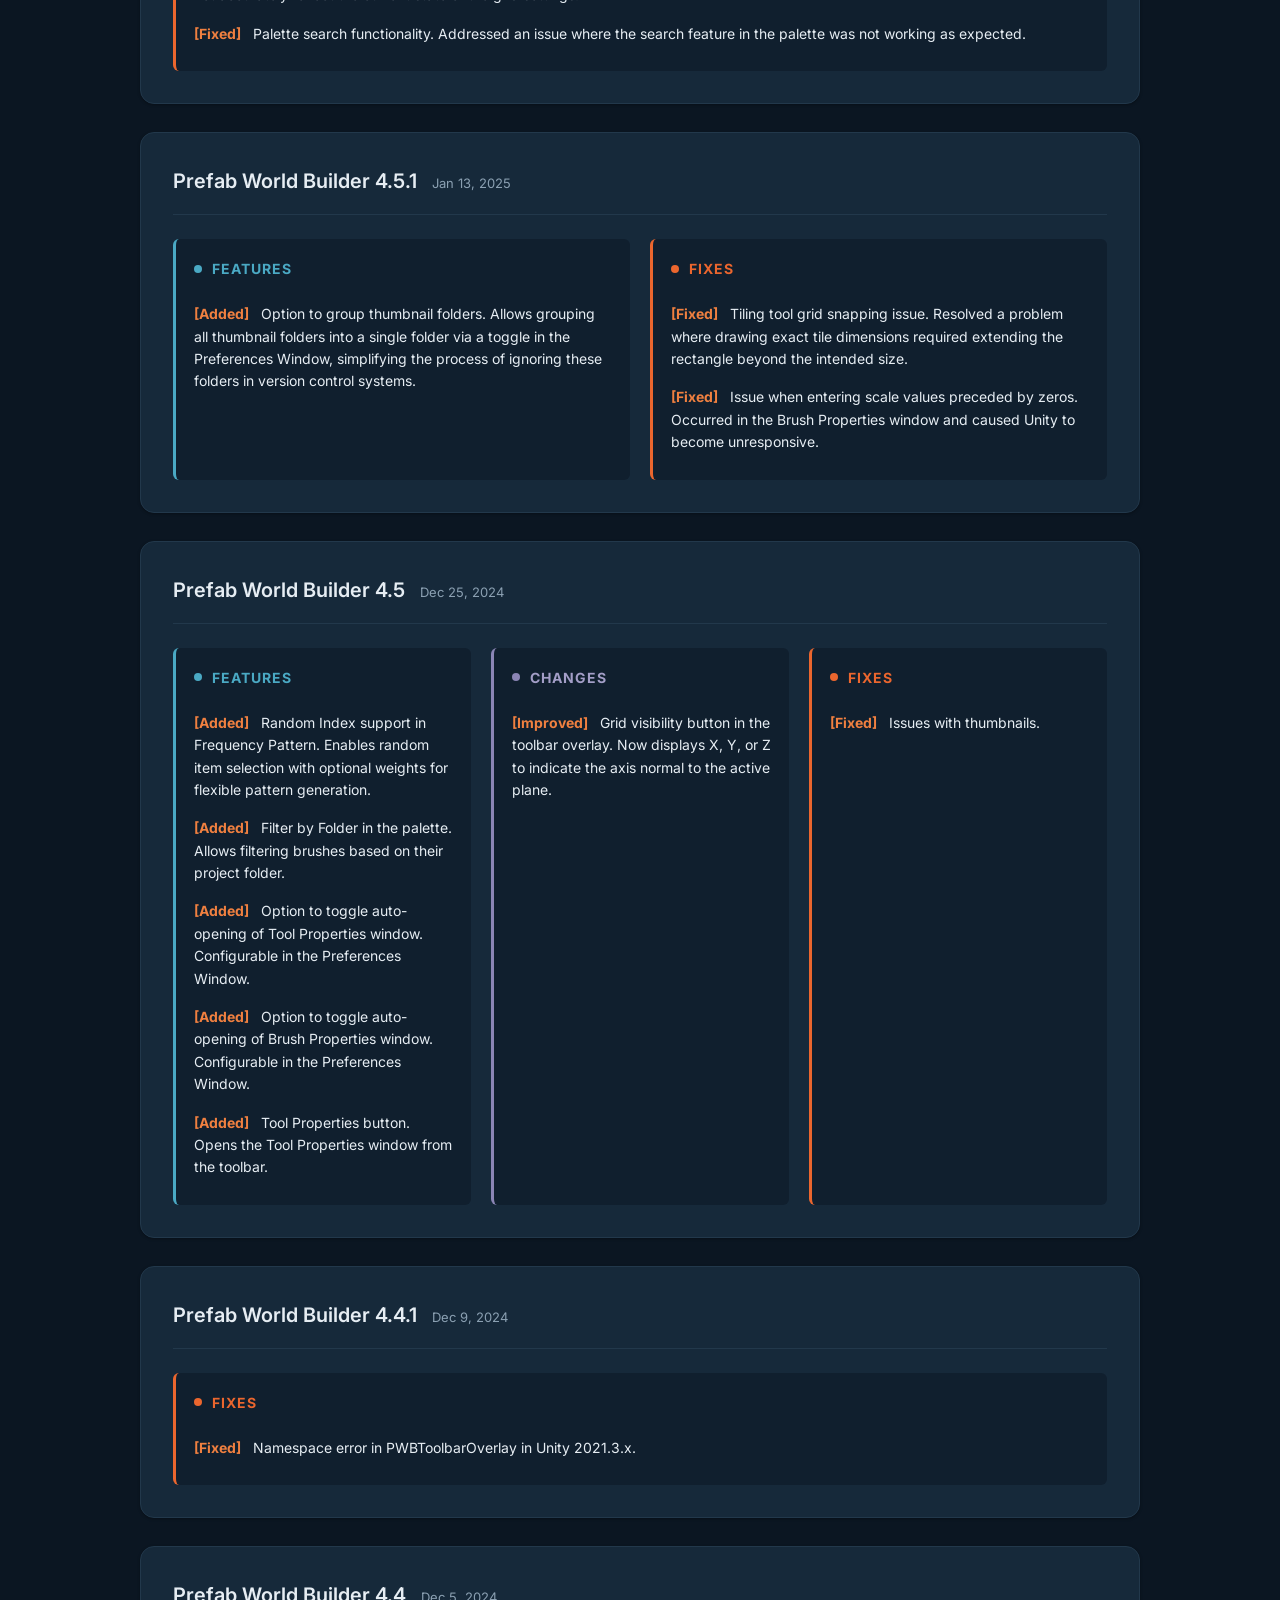
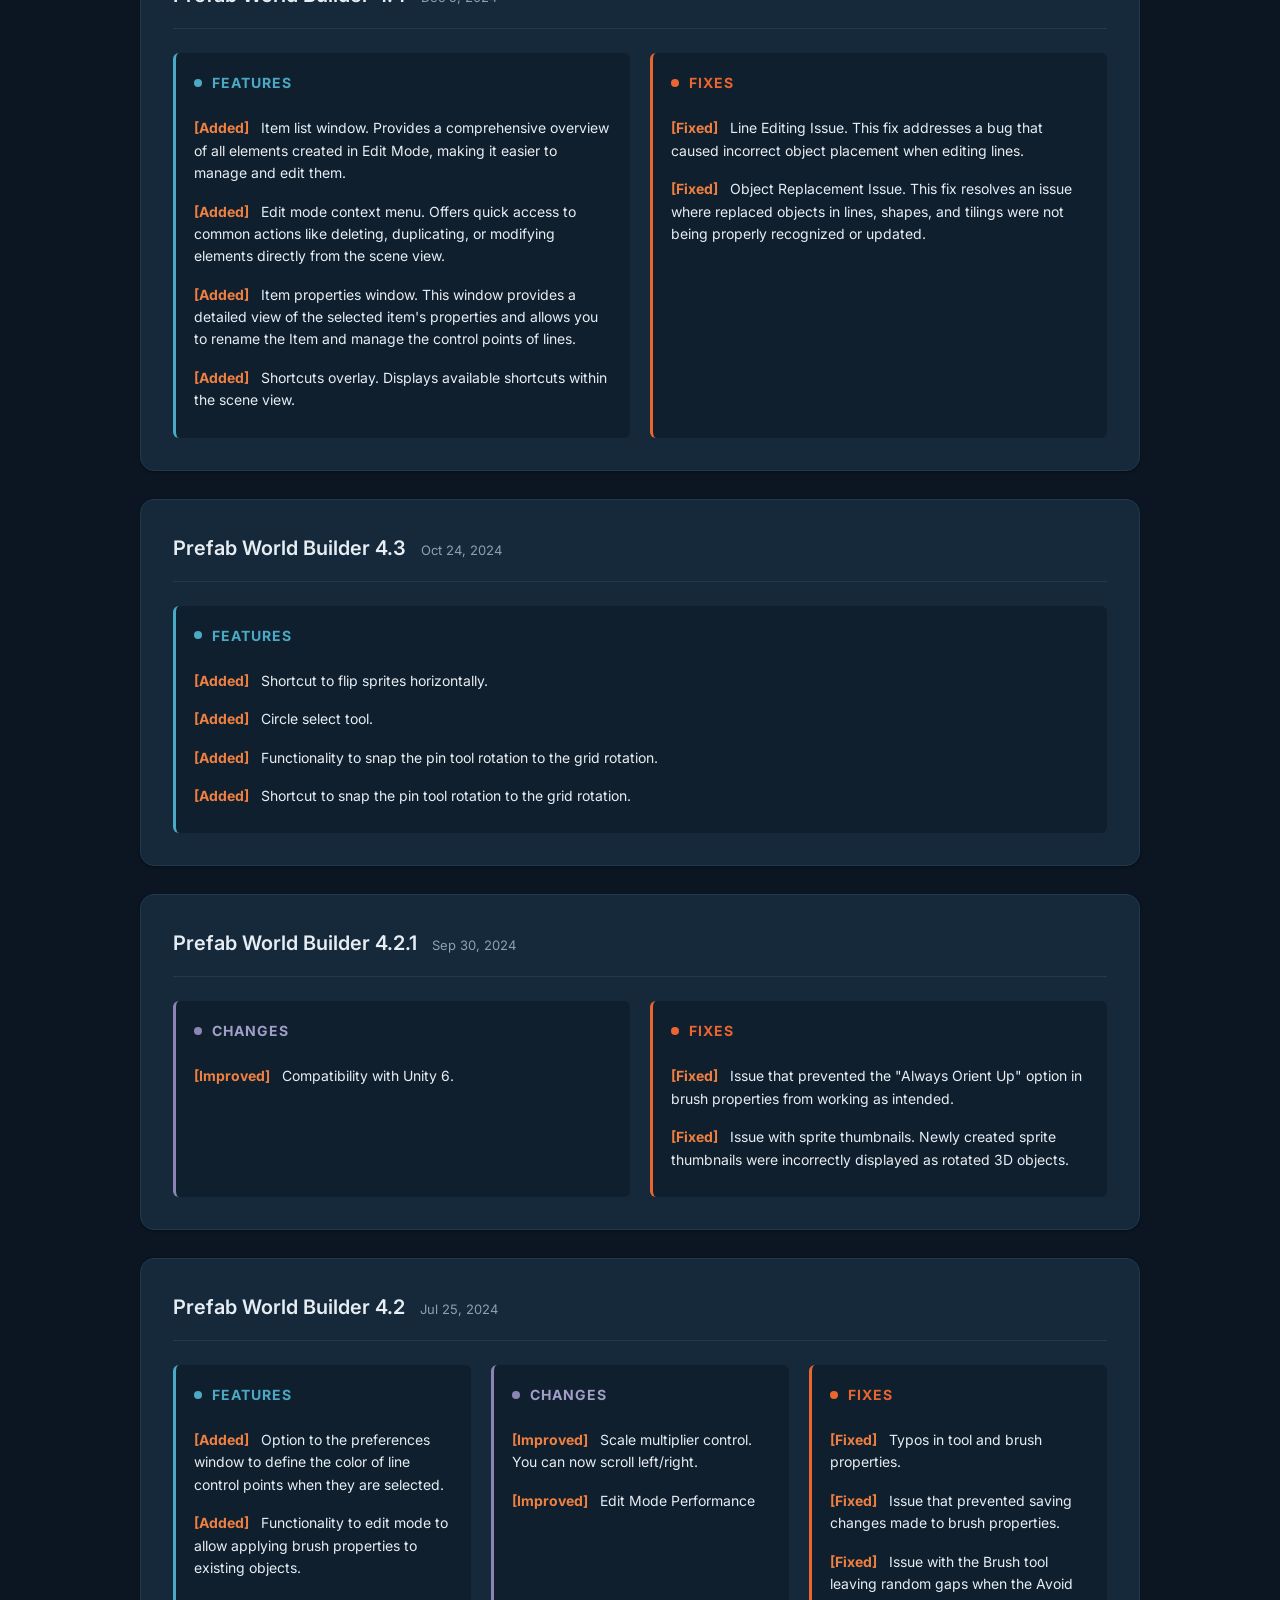
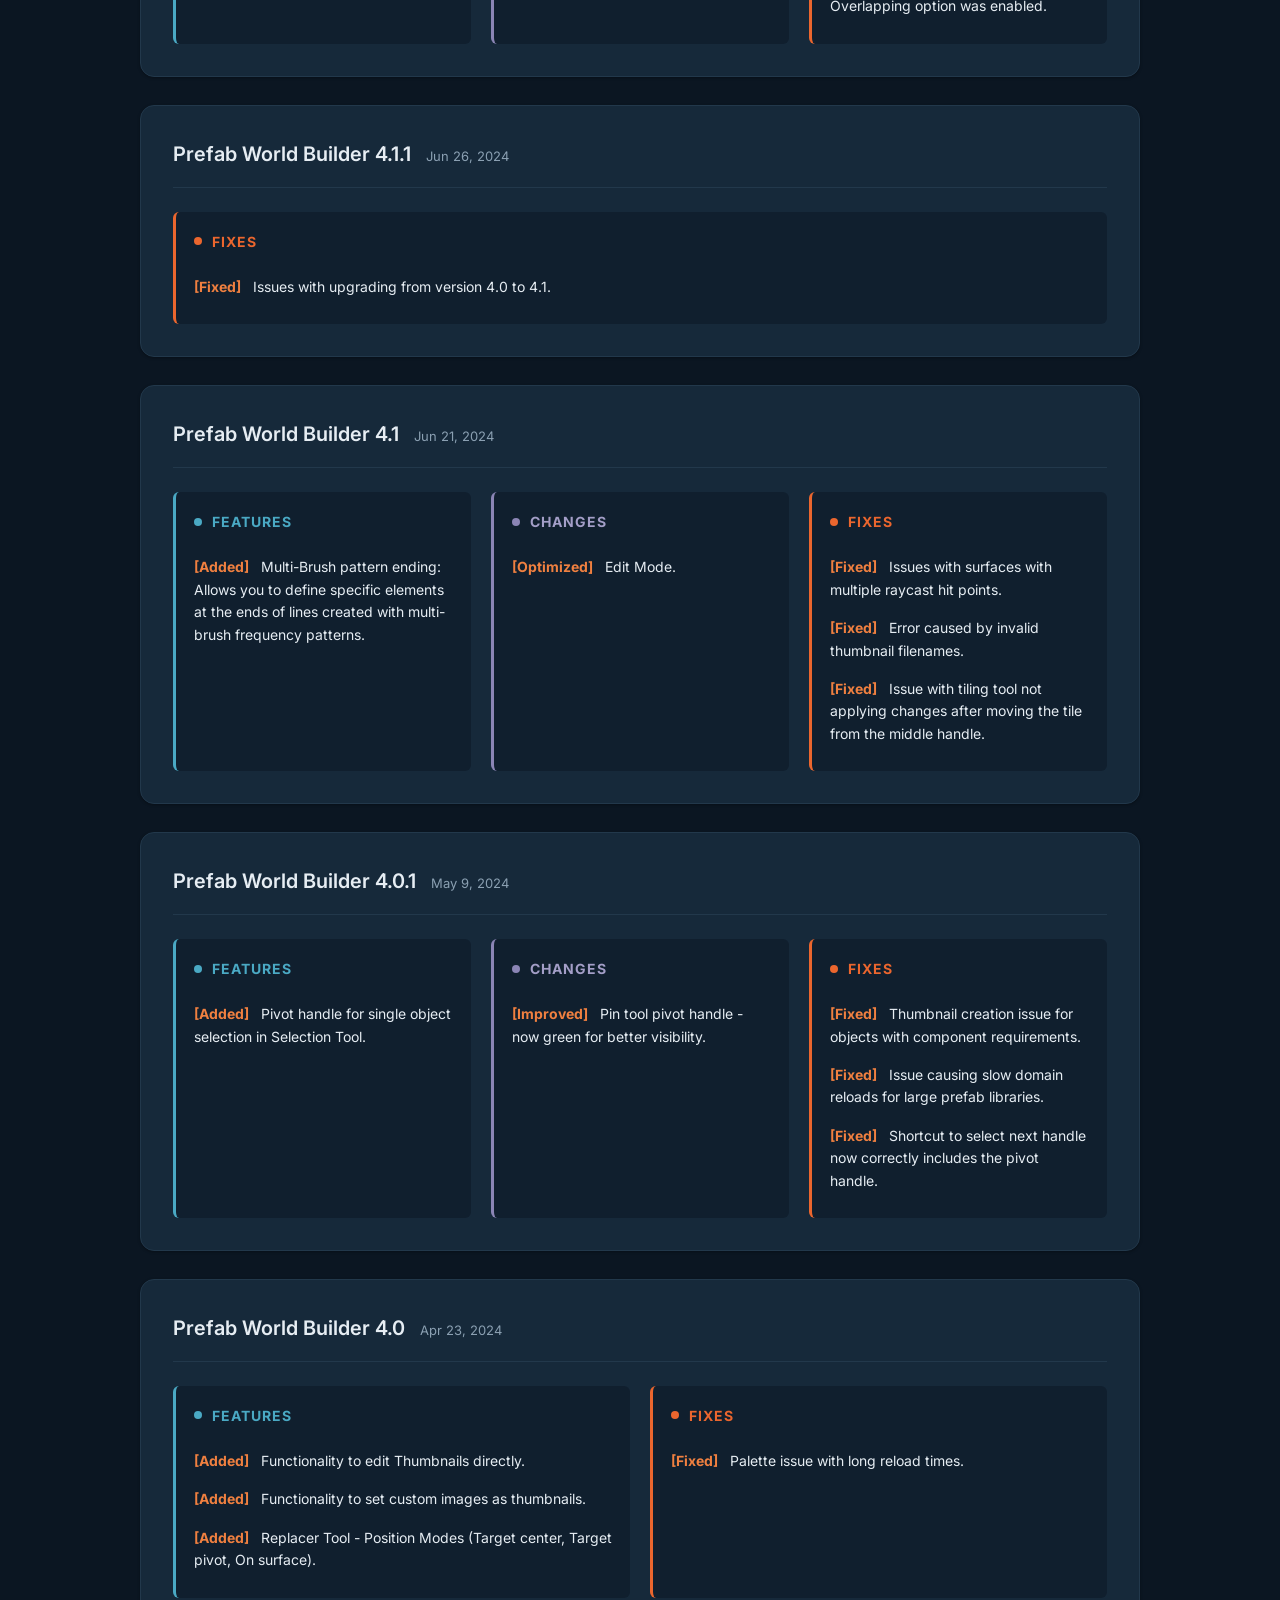
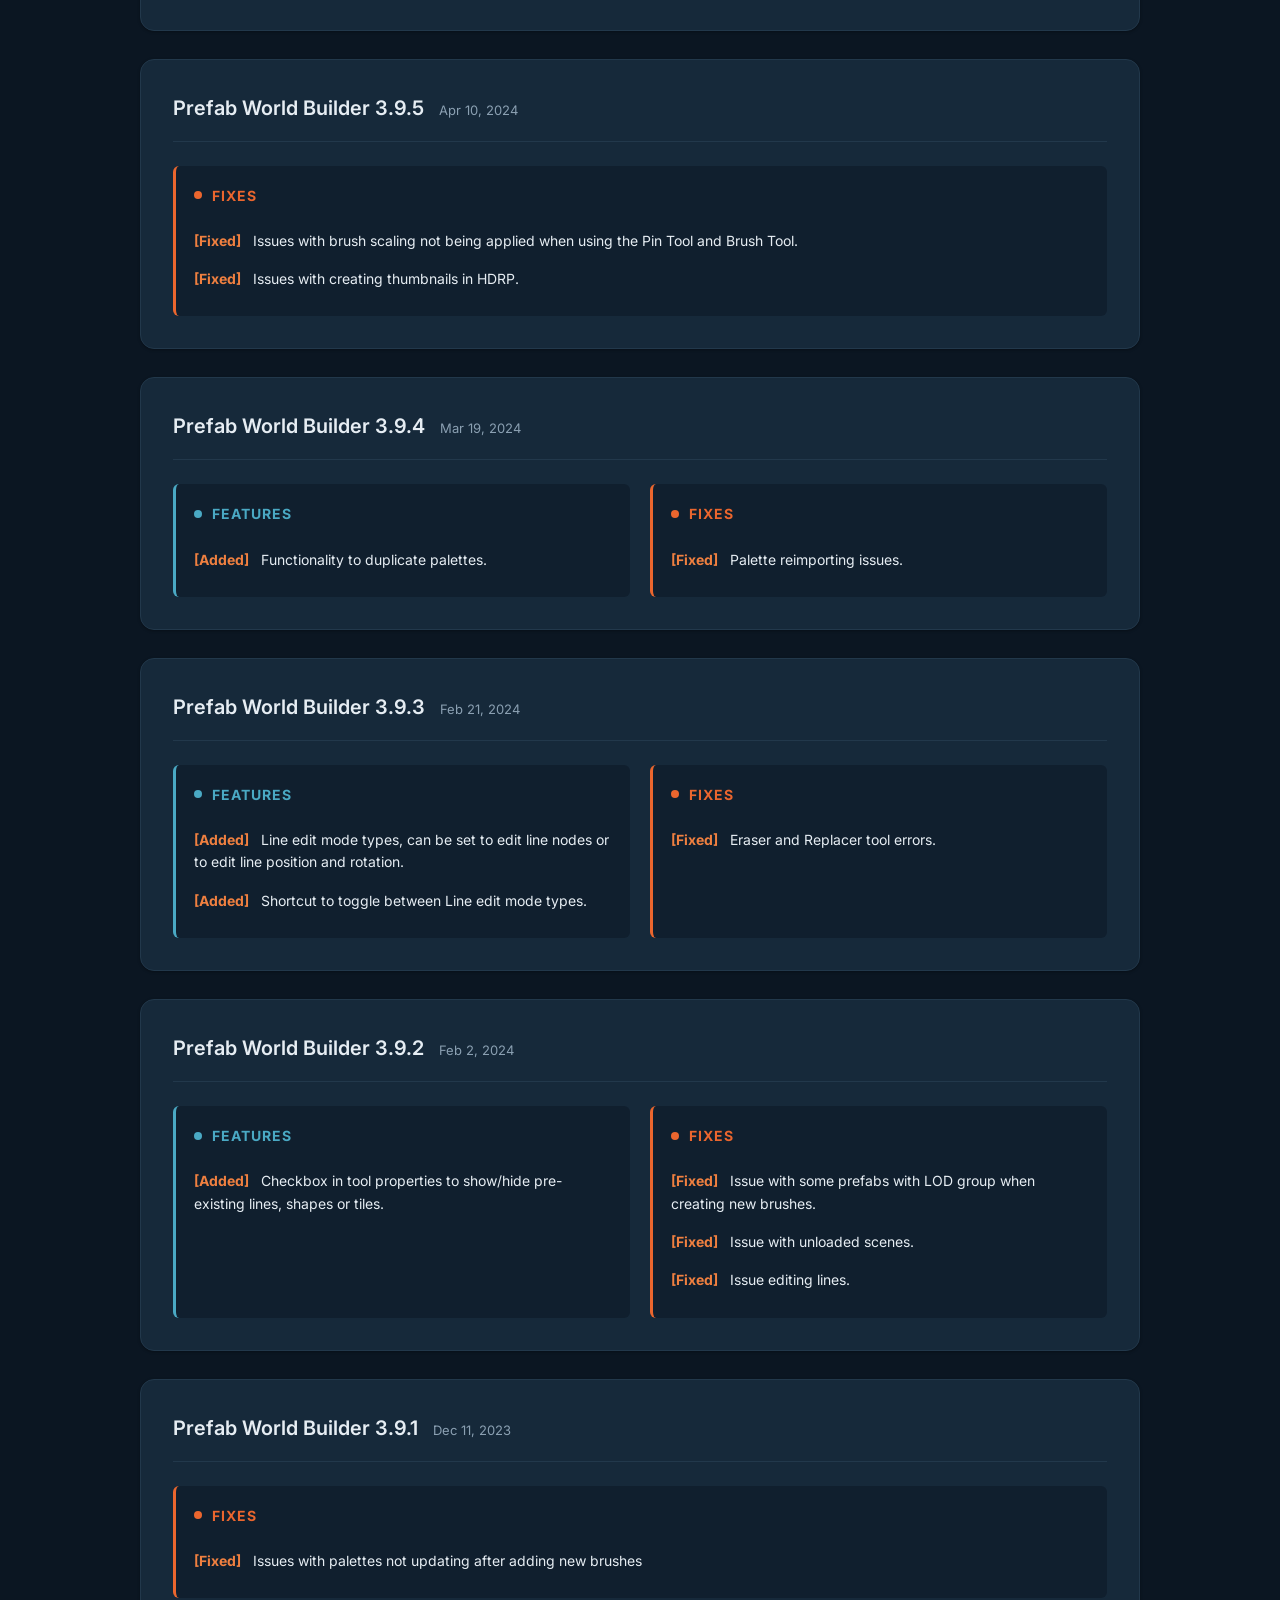
==== commit 393ab25f: "improve the design of the website" ====
--- a/index.html
+++ b/index.html
@@ -9,7 +9,7 @@
 <body>
     <!-- Navigation Header -->
     <header class="navbar">
-        <!-- Top row: Logo + Utility -->
+        <!-- Single row: Logo + Product nav links -->
         <div class="navbar-top">
             <div class="navbar-top-inner">
                 <div class="navbar-left">
@@ -20,14 +20,6 @@
                         <img src="pm_logo_50.png" alt="Plugin Master" class="logo-img">
                     </a>
                 </div>
-                <div class="navbar-utility">
-                    <a href="https://assetstore.unity.com/publishers/48595" class="btn-store" target="_blank" rel="noopener noreferrer">Unity Asset Store</a>
-                </div>
-            </div>
-        </div>
-        <!-- Bottom row: Product nav links -->
-        <div class="navbar-bottom">
-            <div class="navbar-bottom-inner">
                 <ul class="nav-menu">
                     <li class="nav-item"><a href="#PWB" class="nav-link">Prefab World Builder</a></li>
                     <li class="nav-item"><a href="#TT" class="nav-link">Transform Tools</a></li>
--- a/styles.css
+++ b/styles.css
@@ -1,21 +1,31 @@
 /* ============================================
-   CSS Variables - Dark Theme Color Palette
+   Fonts
+   ============================================ */
+@import url('https://fonts.googleapis.com/css2?family=Inter:wght@400;500;600;700&display=swap');
+
+/* ============================================
+   CSS Variables - Sober Dark Slate Palette
    ============================================ */
 :root {
-    /* Plugin Master brand palette */
-    --primary-bg: #000d17;
-    --secondary-bg: #001621;
-    --tertiary-bg: #00202e;
-    --primary-text: #dce8ed;
-    --secondary-text: #5e8a9e;
-    --accent-blue: #eb662e;    /* brand orange — primary accent */
-    --accent-green: #2cb5d4;   /* brand teal — secondary accent  */
-    --accent-orange: #f08040;  /* warm highlight for labels       */
-    --border-color: #062436;
-    --hover-color: #c94f1c;    /* darker orange for hover         */
-    --navbar-top-height: 52px;
-    --navbar-bottom-height: 44px;
-    --navbar-height: calc(var(--navbar-top-height) + var(--navbar-bottom-height));
+    /* Plugin Master brand palette — sober, navy-tinted slate */
+    --primary-bg: #0b1622;     /* deep slate — page background      */
+    --secondary-bg: #101f2e;   /* raised surface / navbar           */
+    --tertiary-bg: #16293a;    /* cards, inputs, quiet panels       */
+    --primary-text: #e6edf3;   /* high-contrast body text           */
+    --secondary-text: #8ba0b2; /* muted text                        */
+    --accent-blue: #eb662e;    /* brand orange — single accent      */
+    --accent-green: #4aa9c4;   /* desaturated teal — quiet highlight */
+    --accent-orange: #f08040;  /* warm highlight for labels         */
+    --border-color: #22384b;   /* subtle hairline borders           */
+    --hover-color: #d2551f;    /* darker orange for hover           */
+    --surface-shadow: 0 1px 3px rgba(0, 0, 0, 0.3);
+    --surface-shadow-lg: 0 10px 30px rgba(0, 0, 0, 0.35);
+    --radius-sm: 6px;
+    --radius-md: 10px;
+    --radius-lg: 14px;
+    --navbar-top-height: 56px;
+    --navbar-bottom-height: 0px;
+    --navbar-height: var(--navbar-top-height);
 }
 
 /* ============================================
@@ -32,16 +42,18 @@
 }
 
 body {
-    font-family: -apple-system, BlinkMacSystemFont, 'Segoe UI', 'Roboto', 'Helvetica', 'Arial', sans-serif;
+    font-family: 'Inter', system-ui, -apple-system, BlinkMacSystemFont, 'Segoe UI', 'Roboto', 'Helvetica', 'Arial', sans-serif;
     background-color: var(--primary-bg);
     color: var(--primary-text);
-    line-height: 1.6;
+    line-height: 1.65;
+    -webkit-font-smoothing: antialiased;
+    text-rendering: optimizeLegibility;
 }
 
 a {
     color: var(--accent-blue);
     text-decoration: none;
-    transition: color 0.3s ease;
+    transition: color 0.2s ease;
 }
 
 a:hover {
@@ -57,7 +69,8 @@
     position: sticky;
     top: 0;
     z-index: 1000;
-    background-color: #001621;
+    background-color: var(--secondary-bg);
+    backdrop-filter: saturate(140%) blur(8px);
 }
 
 /* ---- Top row ---- */
@@ -65,7 +78,7 @@
     height: var(--navbar-top-height);
     display: flex;
     align-items: center;
-    border-bottom: 1px solid rgba(235, 102, 46, 0.25);
+    border-bottom: 1px solid var(--border-color);
 }
 
 .navbar-top-inner {
@@ -117,49 +130,10 @@
     color: #ffffff;
 }
 
-.navbar-utility {
-    display: flex;
-    align-items: center;
-    gap: 16px;
-}
-
-.btn-store {
-    background-color: var(--accent-blue);
-    color: #ffffff !important;
-    font-size: 13px;
-    font-weight: 600;
-    padding: 7px 18px;
-    border-radius: 4px;
-    transition: background-color 0.2s ease;
-    text-decoration: none;
-    white-space: nowrap;
-}
-
-.btn-store:hover {
-    background-color: var(--hover-color);
-    color: #ffffff !important;
-}
-
-/* ---- Bottom row ---- */
-.navbar-bottom {
-    height: var(--navbar-bottom-height);
-    display: flex;
-    align-items: center;
-    background-color: #000d17;
-    border-bottom: 1px solid rgba(235, 102, 46, 0.15);
-}
-
-.navbar-bottom-inner {
-    max-width: 1400px;
-    width: 100%;
-    margin: 0 auto;
-    padding: 0 16px;
-}
-
 .nav-menu {
     display: flex;
     list-style: none;
-    height: var(--navbar-bottom-height);
+    height: var(--navbar-top-height);
     gap: 0;
     margin: 0;
     padding: 0;
@@ -169,10 +143,10 @@
     display: flex;
     align-items: center;
     height: 100%;
-    padding: 0 16px;
-    color: #6a96aa;
+    padding: 0 18px;
+    color: var(--secondary-text);
     font-size: 13px;
-    font-weight: 400;
+    font-weight: 500;
     white-space: nowrap;
     position: relative;
     transition: color 0.2s ease;
@@ -230,14 +204,13 @@
 @media (max-width: 768px) {
     :root {
         --navbar-top-height: 48px;
-        --navbar-bottom-height: 0px;
     }
 
     .menu-toggle {
         display: flex;
     }
 
-    .navbar-bottom {
+    .nav-menu {
         display: none;
     }
 }
@@ -329,8 +302,8 @@
    Hero Section
    ============================================ */
 .hero-section {
-    background: linear-gradient(135deg, var(--secondary-bg) 0%, var(--tertiary-bg) 100%);
-    padding: 60px 20px;
+    background-color: #ffffff;
+    padding: 96px 24px;
     min-height: calc(100vh - var(--navbar-height));
     display: flex;
     align-items: center;
@@ -342,14 +315,23 @@
     width: 100%;
 }
 
+.hero-title {
+    font-size: 38px;
+    font-weight: 700;
+    letter-spacing: -0.5px;
+    text-align: center;
+    color: #0b1622;
+    margin-bottom: 24px;
+}
+
 .video-container {
     width: 100%;
     aspect-ratio: 16 / 9;
-    margin-bottom: 40px;
-    border-radius: 12px;
+    margin-bottom: 56px;
+    border-radius: var(--radius-lg);
     overflow: hidden;
     border: 1px solid var(--border-color);
-    box-shadow: 0 8px 24px rgba(0, 0, 0, 0.4);
+    box-shadow: var(--surface-shadow-lg);
 }
 
 .hero-video {
@@ -359,11 +341,12 @@
 }
 
 .hero-description {
-    font-size: 16px;
-    color: var(--primary-text);
+    font-size: 17px;
+    color: #4a5b69;
     text-align: center;
     line-height: 1.8;
-    margin-bottom: 40px;
+    max-width: 760px;
+    margin: 0 auto 48px;
     padding: 0 20px;
 }
 
@@ -375,10 +358,10 @@
     justify-content: center;
     align-items: center;
     gap: 4px;
-    flex-wrap: nowrap;
-    padding: 6px 16px;
-    background-color: var(--tertiary-bg);
-    border-radius: 6px;
+    flex-wrap: wrap;
+    padding: 10px 18px;
+    background-color: var(--secondary-bg);
+    border-radius: var(--radius-md);
     border: 1px solid var(--border-color);
 }
 
@@ -386,9 +369,9 @@
     font-size: 13px;
     font-weight: 500;
     color: var(--accent-blue);
-    transition: all 0.2s ease;
-    padding: 4px 8px;
-    border-radius: 4px;
+    transition: background-color 0.2s ease, color 0.2s ease;
+    padding: 6px 12px;
+    border-radius: var(--radius-sm);
 }
 
 .quick-link:hover {
@@ -397,7 +380,7 @@
 }
 
 .link-separator {
-    color: var(--secondary-text);
+    color: var(--border-color);
     font-weight: 300;
 }
 
@@ -406,7 +389,7 @@
    ============================================ */
 .changelog-section {
     background-color: var(--primary-bg);
-    padding: 60px 20px;
+    padding: 96px 24px;
 }
 
 .changelog-container {
@@ -415,46 +398,50 @@
 }
 
 .changelog-section h2 {
-    font-size: 32px;
-    margin-bottom: 40px;
+    font-size: 30px;
+    font-weight: 700;
+    letter-spacing: -0.5px;
+    margin-bottom: 48px;
     text-align: center;
-    color: var(--accent-blue);
+    color: var(--primary-text);
 }
 
 .changelog-entry {
-    background-color: var(--secondary-bg);
+    background-color: var(--tertiary-bg);
     border: 1px solid var(--border-color);
-    border-radius: 8px;
-    padding: 30px;
-    margin-bottom: 30px;
-    transition: box-shadow 0.3s ease;
+    border-radius: var(--radius-lg);
+    padding: 32px;
+    margin-bottom: 28px;
+    box-shadow: var(--surface-shadow);
+    transition: box-shadow 0.25s ease, border-color 0.25s ease, transform 0.25s ease;
 }
 
 .changelog-entry:hover {
-    box-shadow: 0 4px 20px rgba(235, 102, 46, 0.18);
-    border-color: var(--accent-blue);
+    box-shadow: var(--surface-shadow-lg);
+    border-color: var(--secondary-text);
+    transform: translateY(-2px);
 }
 
 .version-title {
-    font-size: 22px;
-    color: var(--accent-green);
-    margin-bottom: 25px;
+    font-size: 20px;
+    color: var(--primary-text);
+    margin-bottom: 24px;
     font-weight: 600;
-    border-bottom: 2px solid var(--border-color);
-    padding-bottom: 15px;
+    border-bottom: 1px solid var(--border-color);
+    padding-bottom: 16px;
 }
 
 .changelog-categories {
     display: grid;
     grid-template-columns: repeat(auto-fit, minmax(250px, 1fr));
-    gap: 25px;
+    gap: 20px;
 }
 
 .category {
-    padding: 15px;
-    background-color: rgba(235, 102, 46, 0.06);
-    border-left: 4px solid var(--accent-blue);
-    border-radius: 4px;
+    padding: 18px;
+    background-color: var(--secondary-bg);
+    border-left: 3px solid var(--accent-blue);
+    border-radius: var(--radius-sm);
 }
 
 .category-title {
@@ -488,7 +475,7 @@
     color: var(--primary-text);
     font-size: 14px;
     line-height: 1.6;
-    transition: color 0.3s ease;
+    transition: color 0.2s ease;
 }
 
 .change-list li:hover {
@@ -505,9 +492,9 @@
    Footer
    ============================================ */
 .footer {
-    background-color: var(--tertiary-bg);
+    background-color: var(--secondary-bg);
     border-top: 1px solid var(--border-color);
-    padding: 30px 20px;
+    padding: 48px 24px;
     text-align: center;
 }
 
@@ -519,11 +506,11 @@
 .footer-container p {
     color: var(--secondary-text);
     font-size: 14px;
-    margin: 5px 0;
+    margin: 6px 0;
 }
 
 .footer-container p:first-child {
-    color: var(--accent-blue);
+    color: var(--primary-text);
     font-weight: 600;
 }
 
@@ -533,20 +520,23 @@
 @media (max-width: 768px) {
     :root {
         --navbar-top-height: 48px;
-        --navbar-bottom-height: 40px;
     }
 
     .hero-section {
-        padding: 40px 20px;
+        padding: 64px 20px;
         min-height: auto;
     }
 
+    .hero-title {
+        font-size: 28px;
+    }
+
     .hero-description {
-        font-size: 14px;
+        font-size: 15px;
     }
 
     .changelog-section {
-        padding: 40px 20px;
+        padding: 64px 20px;
     }
 
     .changelog-section h2 {
@@ -664,25 +654,25 @@
     padding: 40px 0;
 }
 
-/* Features — teal */
+/* Features — quiet teal */
 .category--features {
-    background-color: rgba(44, 181, 212, 0.07);
+    background-color: var(--secondary-bg);
     border-left-color: var(--accent-green);
 }
 .category--features .category-title { color: var(--accent-green); }
 .category--features .category-title::before { background-color: var(--accent-green); }
 
-/* Changes — purple */
+/* Changes — muted slate-violet */
 .category--changes {
-    background-color: rgba(148, 103, 210, 0.07);
-    border-left-color: #9467d2;
-}
-.category--changes .category-title { color: #9467d2; }
-.category--changes .category-title::before { background-color: #9467d2; }
-
-/* Fixes — orange (brand accent, already default) */
+    background-color: var(--secondary-bg);
+    border-left-color: #8b85b5;
+}
+.category--changes .category-title { color: #a39ec7; }
+.category--changes .category-title::before { background-color: #8b85b5; }
+
+/* Fixes — brand orange (default accent) */
 .category--fixes {
-    background-color: rgba(235, 102, 46, 0.07);
+    background-color: var(--secondary-bg);
     border-left-color: var(--accent-blue);
 }
 .category--fixes .category-title { color: var(--accent-blue); }
